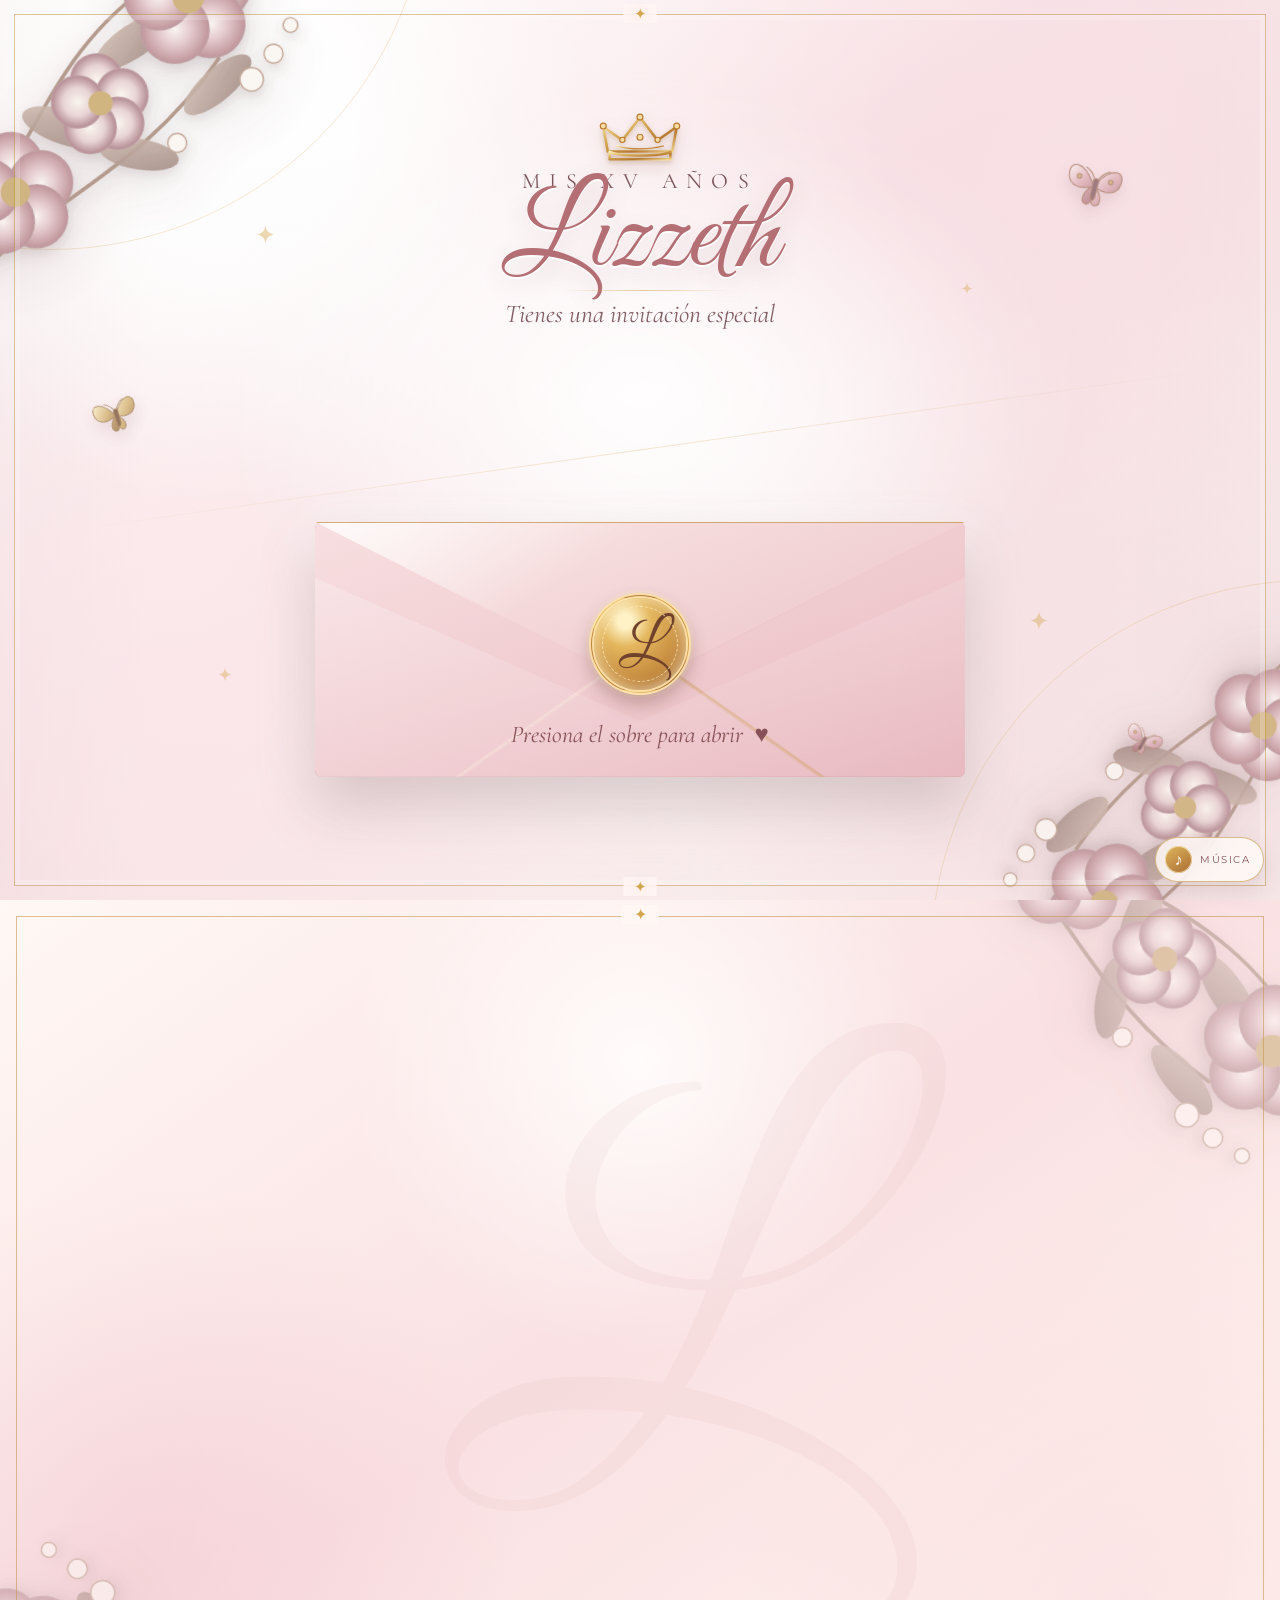
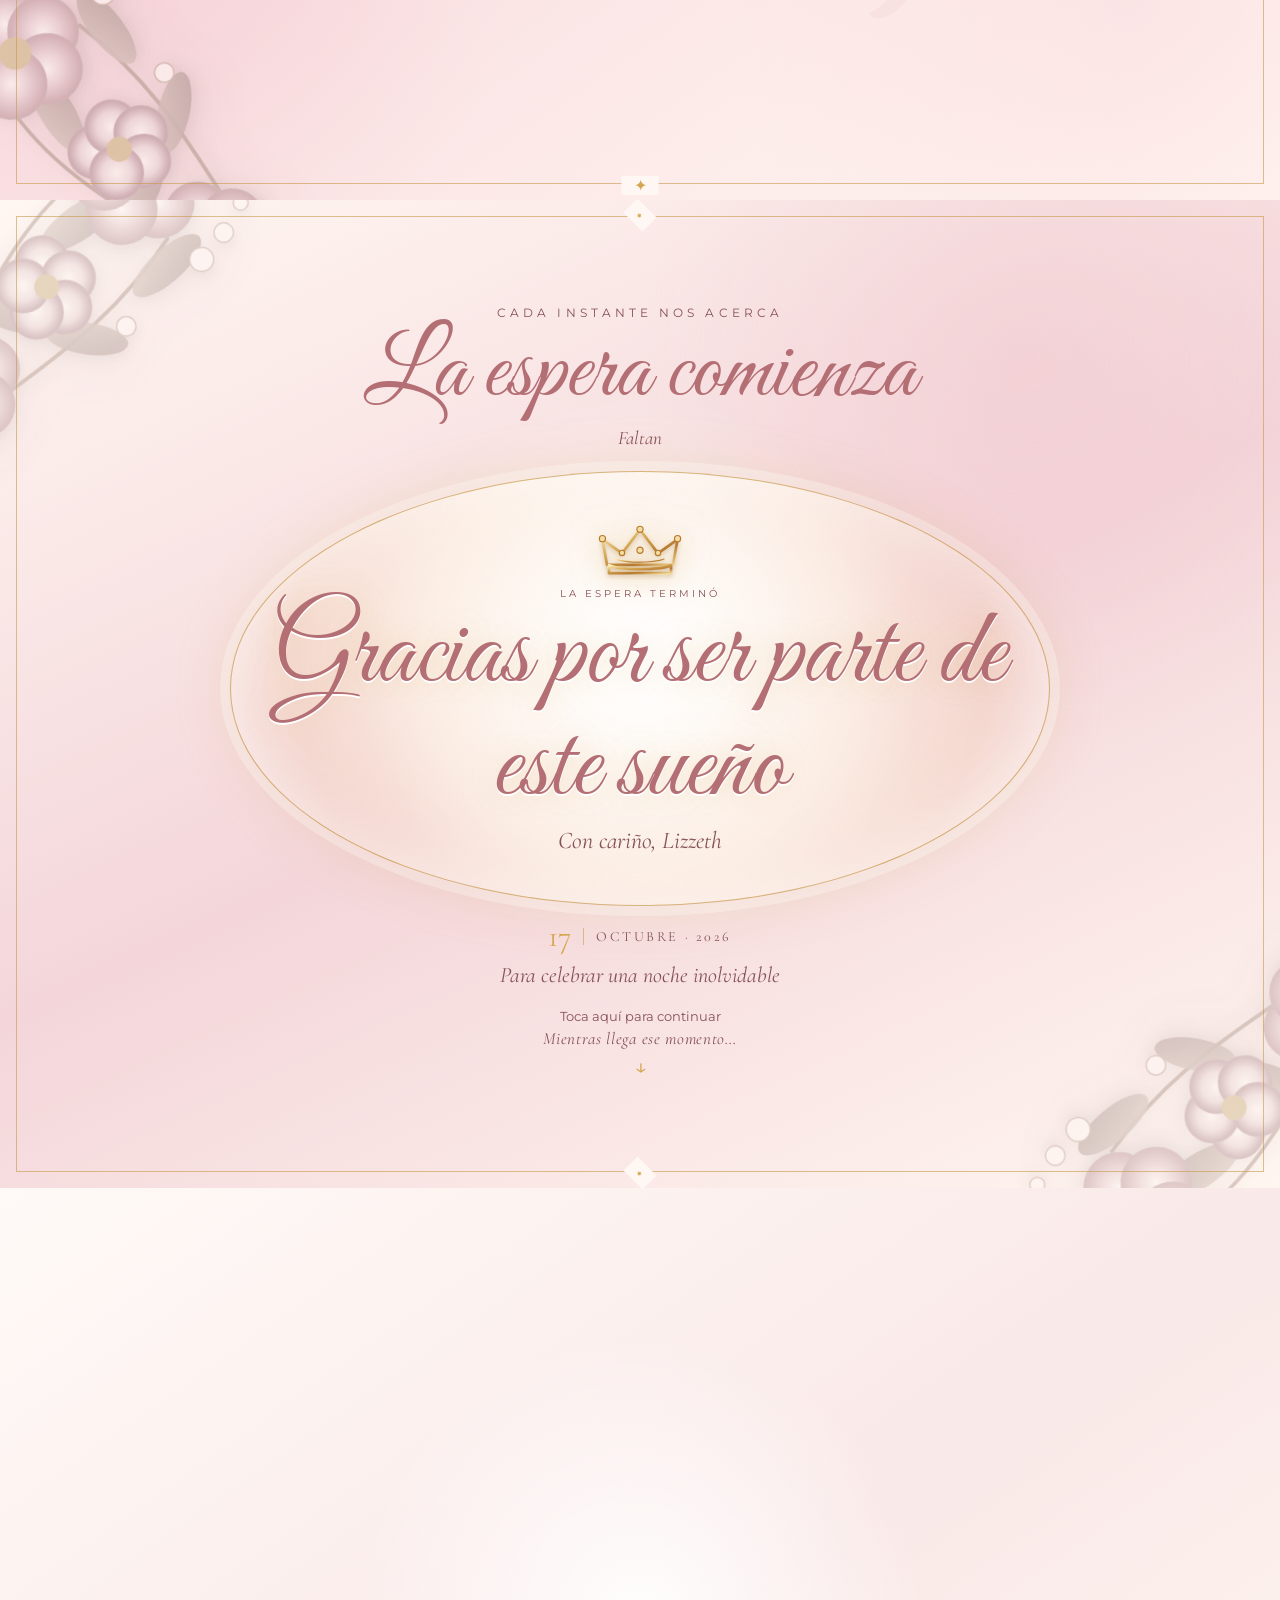
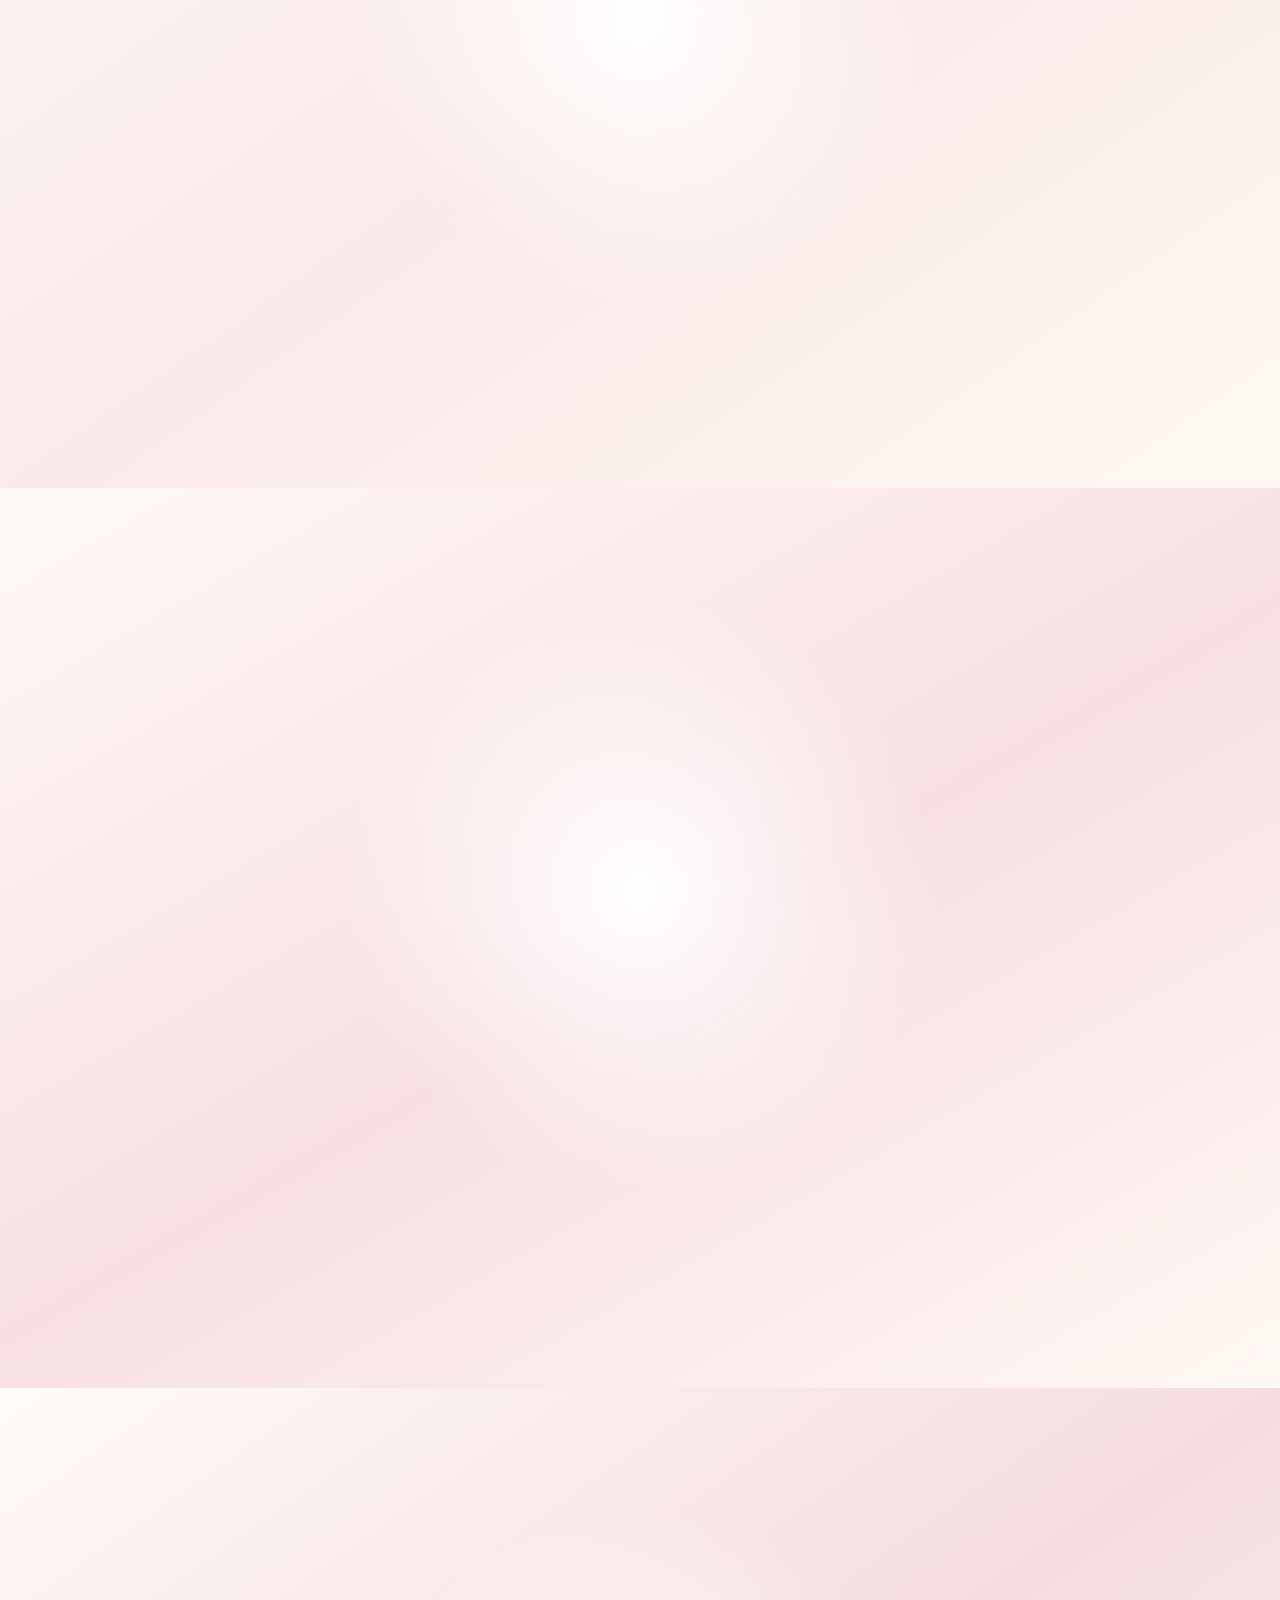
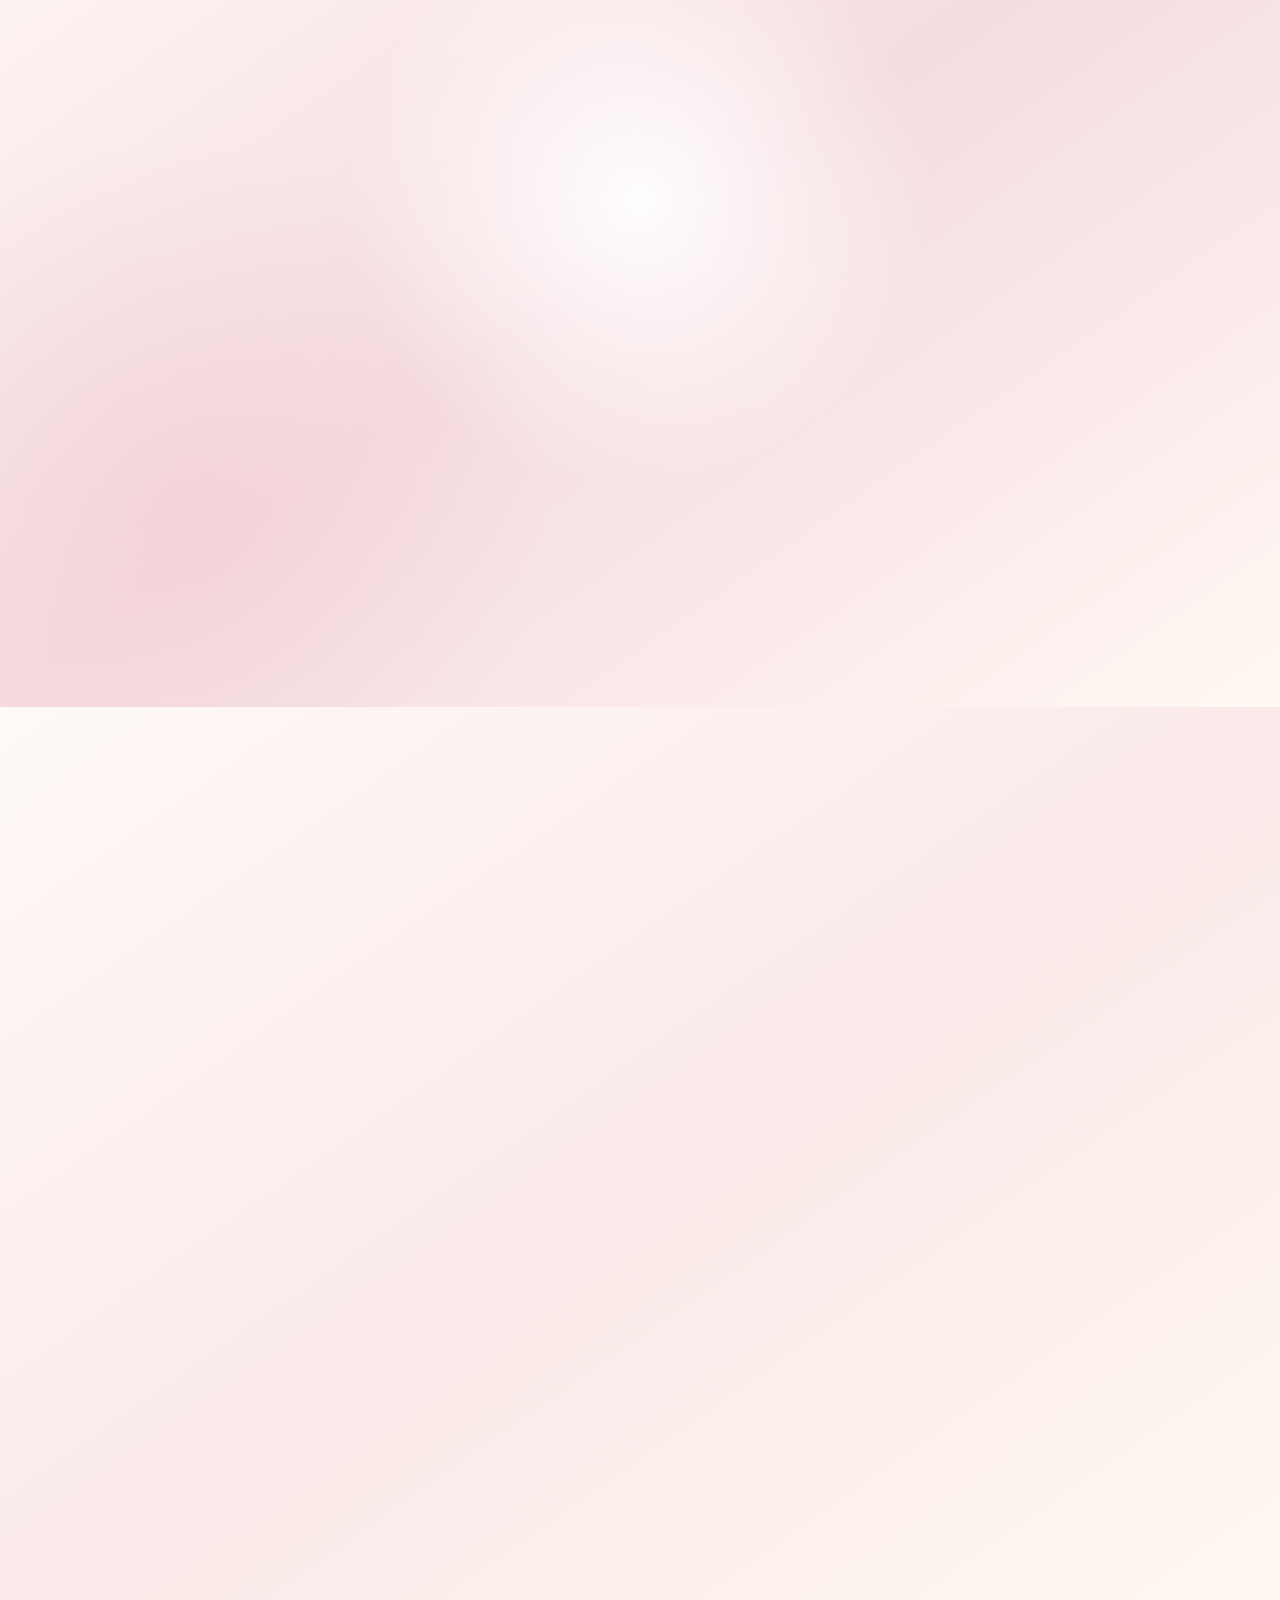
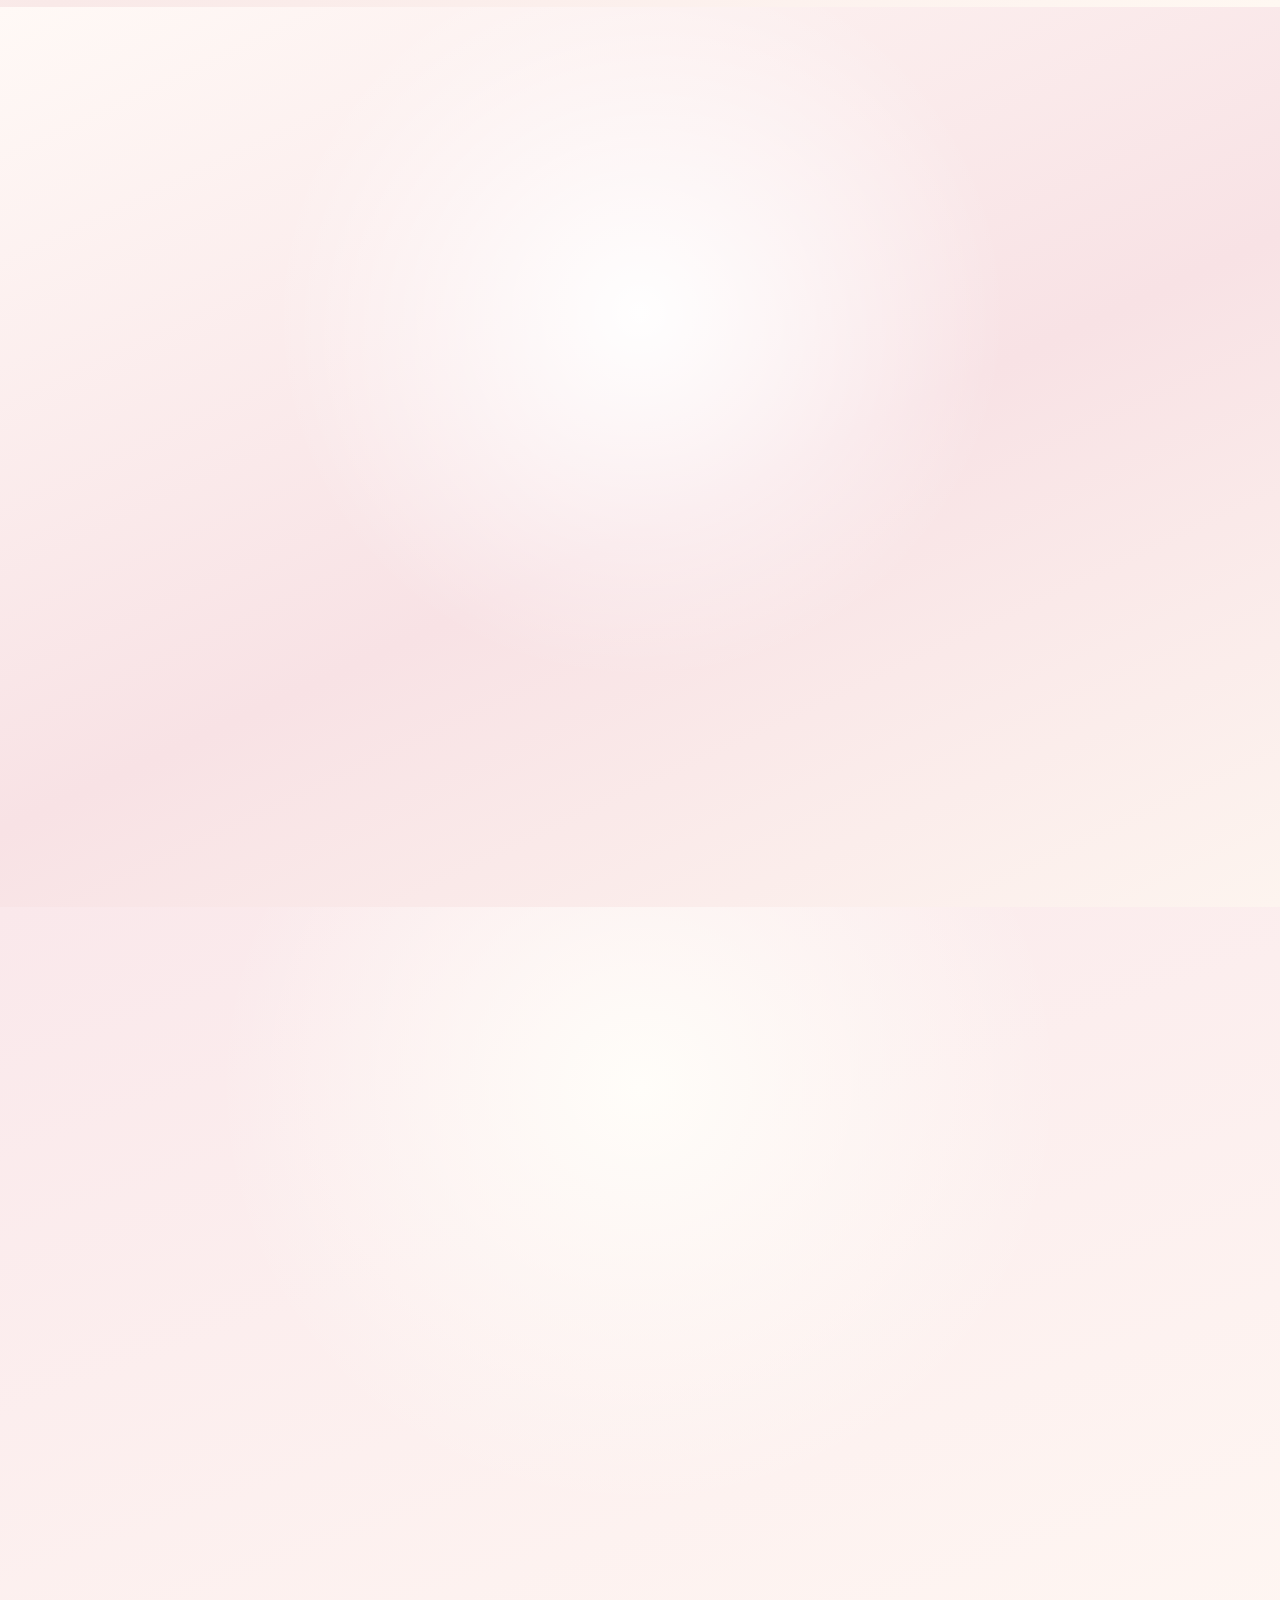
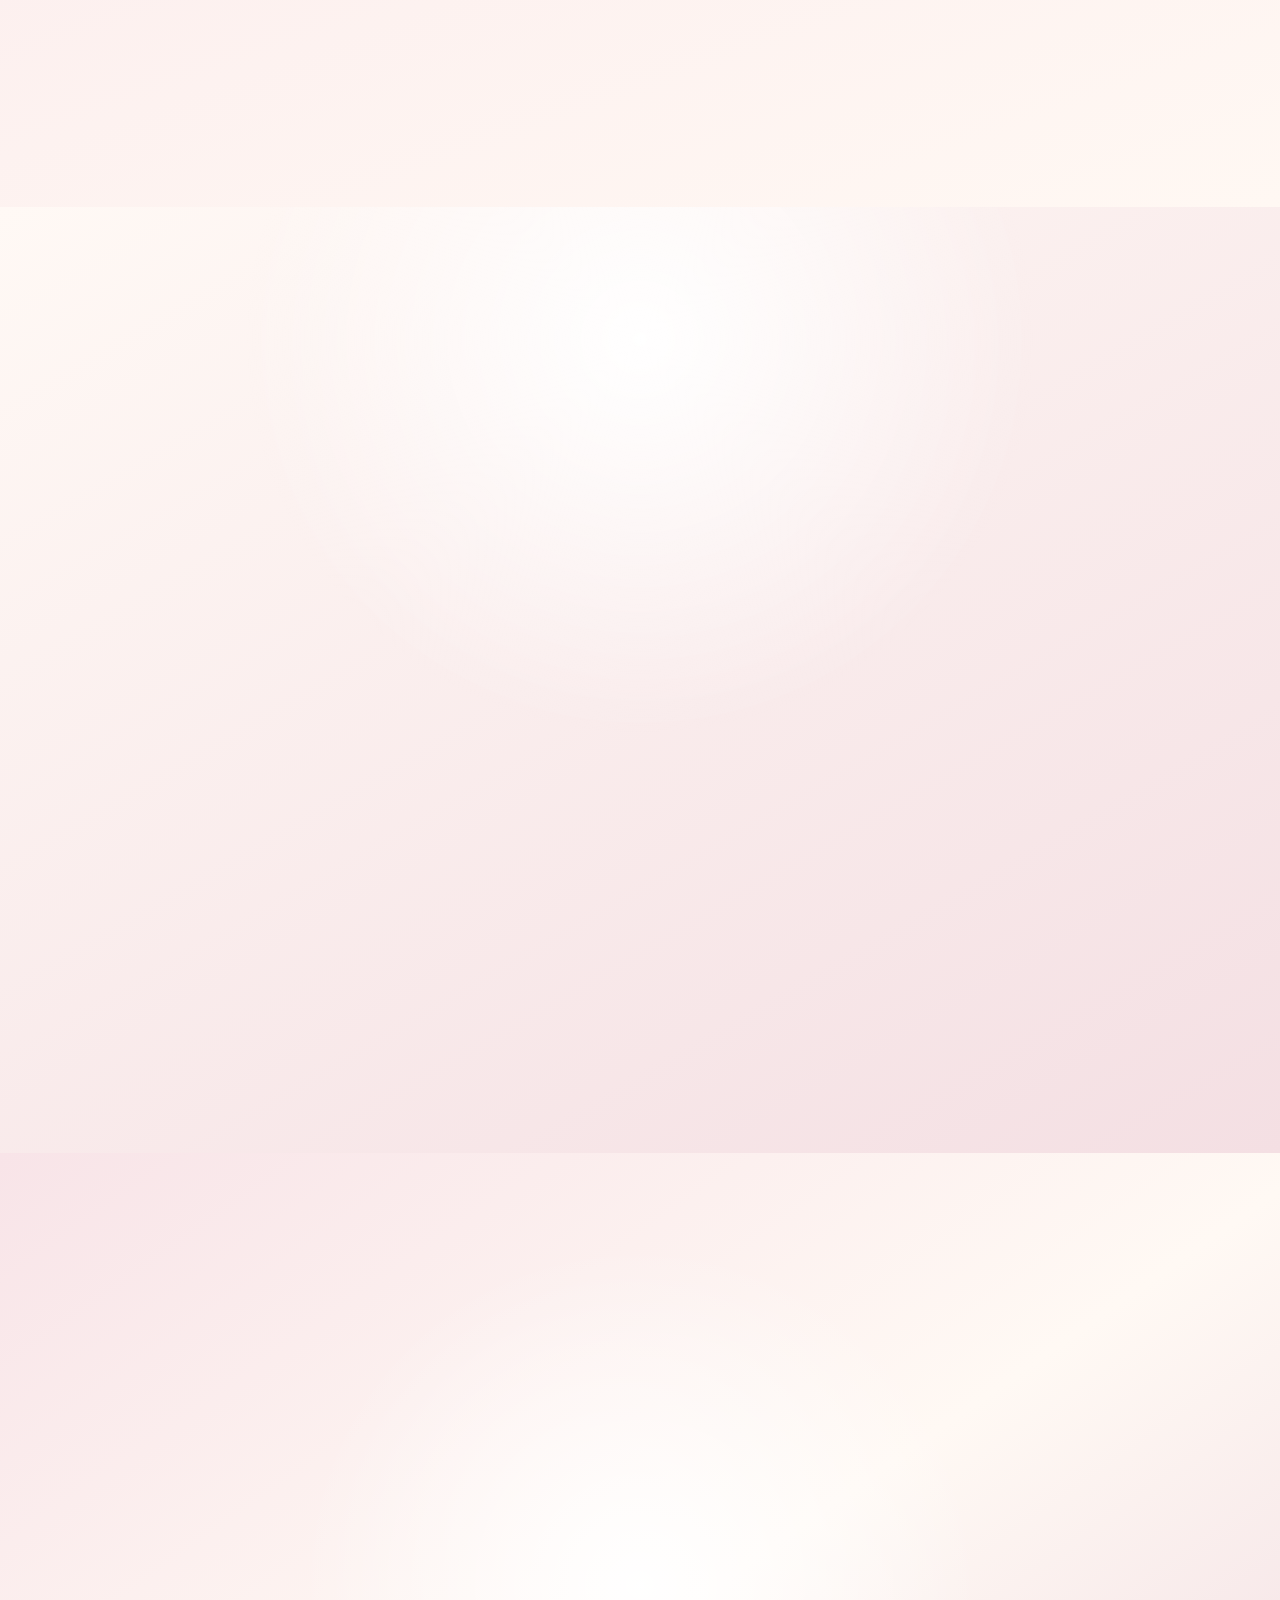
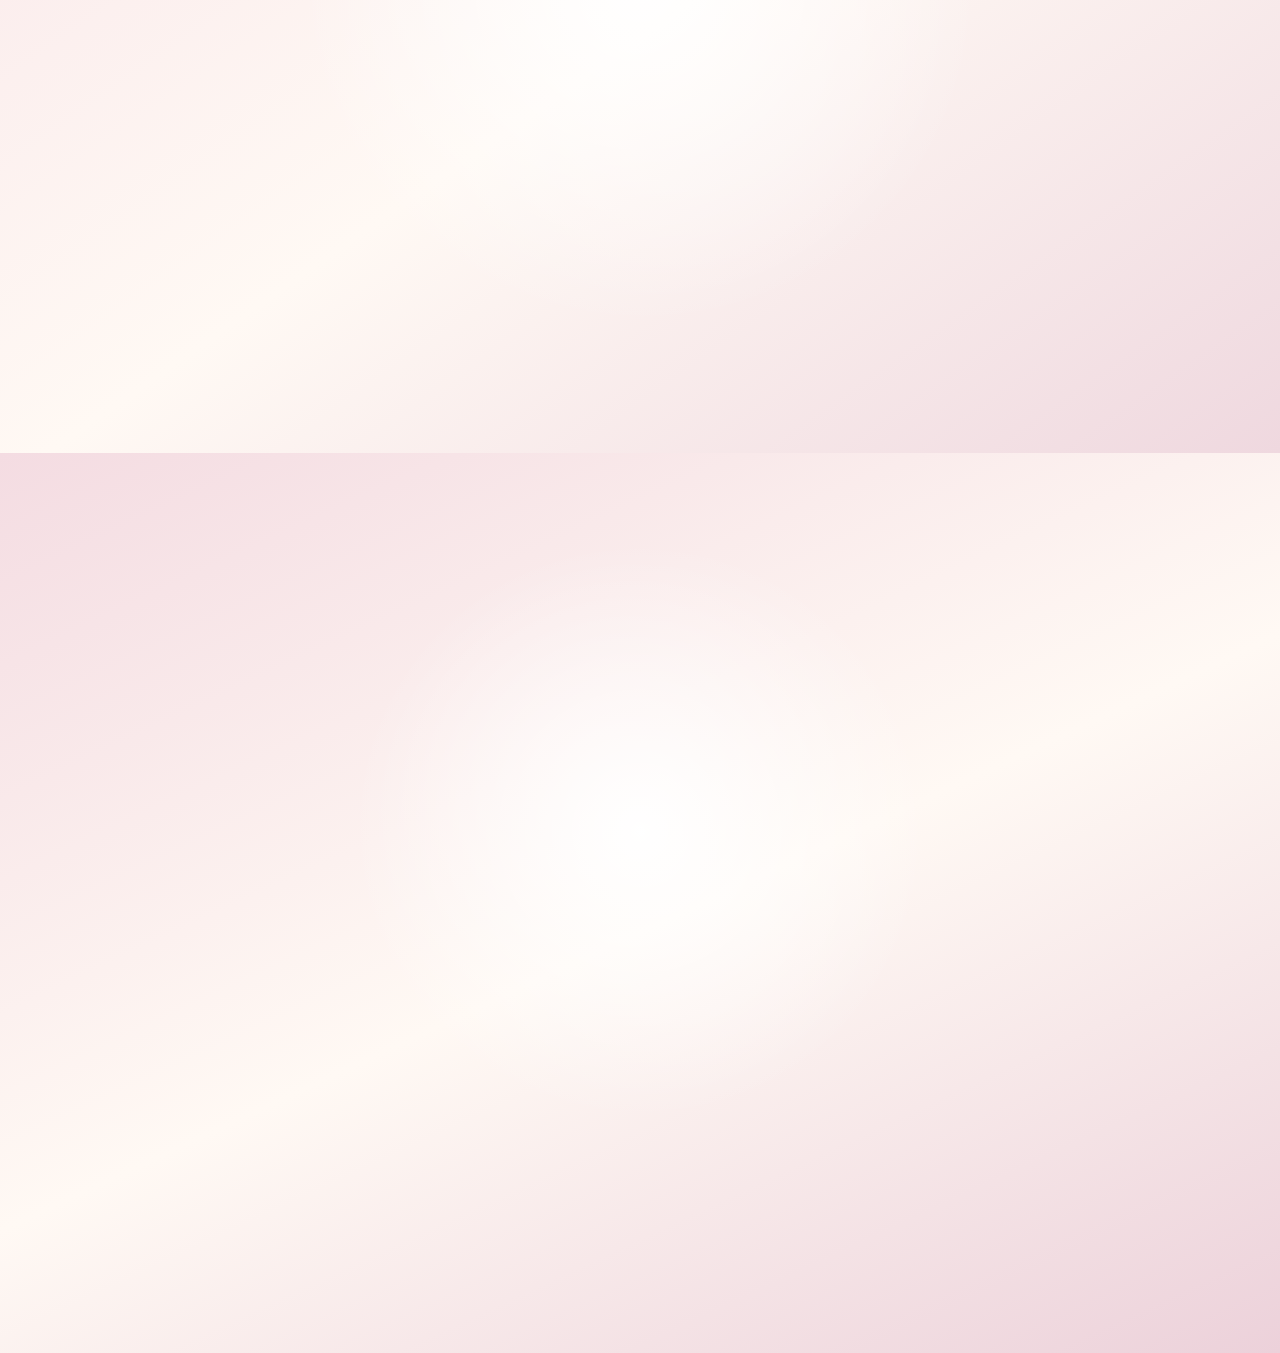
==== index.html @ 3b5acf45 "Add files via upload" ====
<!DOCTYPE html>
<html lang="es">
<head>
    <meta charset="UTF-8">

    <meta
        name="viewport"
        content="width=device-width, initial-scale=1.0"
    >

    <title>Mis XV Años | Lizzeth</title>
    <meta name="description" content="Invitación digital a los XV años de Lizzeth · 17 de octubre de 2026.">
    <meta name="theme-color" content="#f7e5e8">

    <!-- Tipografías -->
    <link rel="preconnect" href="https://fonts.googleapis.com">
    <link rel="preconnect" href="https://fonts.gstatic.com" crossorigin>

    <link
        href="https://fonts.googleapis.com/css2?family=Cormorant+Garamond:ital,wght@0,400;0,500;0,600;1,500&family=Great+Vibes&family=Montserrat:wght@300;400;500&display=swap"
        rel="stylesheet"
    >

    <!-- Estilos del proyecto -->
    <link rel="stylesheet" href="css/variables.css?v=2">
    <link rel="stylesheet" href="css/base.css?v=2">
    <link rel="stylesheet" href="css/portada.css?v=2">
    <link rel="stylesheet" href="css/sobre.css?v=3">
    <link rel="stylesheet" href="css/secciones.css?v=31" media="print" onload="this.media='all'">
    <noscript><link rel="stylesheet" href="css/secciones.css?v=31"></noscript>
    <link rel="stylesheet" href="css/animaciones.css?v=3">
    <link rel="stylesheet" href="css/responsive.css?v=7">

</head>

<body class="preloading">

    <audio id="musicaInvitacion" preload="none" loop data-src="assets/audio/love-story-orchestral.mp3"></audio>

    <button class="control-musica" id="controlMusica" type="button" aria-label="Reproducir música" aria-pressed="false">
        <span class="control-musica-icono" aria-hidden="true">♪</span>
        <span class="control-musica-texto">Música</span>
    </button>

    <div class="preloader" id="preloader" aria-hidden="true">
        <div class="preloader-inner">
            <div class="preloader-ring"></div>
            <div class="preloader-monograma">L</div>
            <div class="preloader-subtitulo">Mis XV años</div>
        </div>
    </div>


    <main>

        <!-- Portada con sobre -->
        <section class="portada" id="portada">

            <div class="portada-luz-central"></div>
            <div class="cinta-dorada"></div>

            <div class="marco"></div>


            <div class="decoracion-premium" aria-hidden="true">
                <div class="halo-sobre"></div>

                <img class="floral-asset floral-asset-superior" src="assets/flores/floral-esquina.svg" alt="">
                <img class="floral-asset floral-asset-inferior" src="assets/flores/floral-esquina.svg" alt="">

                <img class="mariposa-asset mariposa-asset-1" src="assets/mariposas/mariposa-rosa.svg" alt="">
                <img class="mariposa-asset mariposa-asset-2" src="assets/mariposas/mariposa-dorada.svg" alt="">
                <img class="mariposa-asset mariposa-asset-3" src="assets/mariposas/mariposa-rosa.svg" alt="">

                <img class="destello-asset destello-asset-1" src="assets/iconos/destello.svg" alt="">
                <img class="destello-asset destello-asset-2" src="assets/iconos/destello.svg" alt="">
                <img class="destello-asset destello-asset-3" src="assets/iconos/destello.svg" alt="">
                <img class="destello-asset destello-asset-4" src="assets/iconos/destello.svg" alt="">
            </div>

            <div class="circulo circulo-izquierdo"></div>
            <div class="circulo circulo-derecho"></div>

            <div class="particulas" aria-hidden="true">
                <span class="particula"></span>
                <span class="particula"></span>
                <span class="particula"></span>
                <span class="particula"></span>
                <span class="particula"></span>
                <span class="particula"></span>
            </div>

            <div class="contenido">

                <img class="corona corona-svg" src="assets/iconos/corona.svg" alt="Corona decorativa" fetchpriority="high" decoding="async">

                <p class="mis-xv">
                    Mis XV años
                </p>

                <h1 class="nombre">
                    Lizzeth
                </h1>

                <p class="mensaje-superior">
                    Tienes una invitación especial
                </p>

                <div
                    class="escena"
                    id="escena"
                >

                    <div
                        class="sobre"
                        id="sobre"
                        role="button"
                        tabindex="0"
                        aria-label="Abrir la invitación"
                        aria-expanded="false"
                    >

                        <!-- Fondo del sobre -->
                        <div class="fondo-sobre"></div>

                        <!-- Tarjeta interior -->
                        <article
                            class="tarjeta"
                            id="tarjeta"
                            role="button"
                            tabindex="-1"
                            aria-label="Continuar con la invitación"
                        >
                            <span class="tarjeta-ornamento sup-izq"></span>
                            <span class="tarjeta-ornamento inf-der"></span>
                            <img class="tarjeta-corona tarjeta-corona-svg" src="assets/iconos/corona.svg" alt="">

                            <p class="tarjeta-titulo">
                                Te invito a celebrar
                            </p>

                            <div class="numero">
                                15
                            </div>

                            <p class="anios">
                                Mis años
                            </p>

                            <p class="texto-tarjeta">
                                Una noche mágica, llena de amor,
                                alegría y momentos inolvidables.
                                Me encantará que seas parte de
                                este sueño hecho realidad.
                            </p>

                            <p class="firma">
                                Lizzeth
                            </p>
                        </article>

                        <!-- Solapa superior -->
                        <div class="solapa"></div>

                        <!-- Frente del sobre -->
                        <div class="frente"></div>

                        <!-- Sello -->
                        <div class="sello">
                            <span>L</span>
                        </div>

                        <!-- Instrucción -->
                        <p class="instruccion">
                            Presiona el sobre para abrir
                            <span class="corazon">♥</span>
                        </p>

                    </div>

                </div>

            </div>

        </section>

        <!-- Bienvenida / presentación principal -->
        <section
            class="invitacion bienvenida"
            id="invitacion"
            aria-labelledby="titulo-bienvenida"
        >
            <div class="bienvenida-marco" aria-hidden="true"></div>
            <img class="bienvenida-floral bienvenida-floral-uno" src="assets/flores/floral-esquina.svg" alt="" loading="lazy" decoding="async">
            <img class="bienvenida-floral bienvenida-floral-dos" src="assets/flores/floral-esquina.svg" alt="" loading="lazy" decoding="async">

            <div class="bienvenida-contenido">
                <span class="bienvenida-monograma" aria-hidden="true">L</span>
                <p class="bienvenida-etiqueta entrada-pieza pieza-1">Con la bendición de Dios</p>
                <img class="bienvenida-corona entrada-pieza pieza-2" src="assets/iconos/corona.svg" alt="" loading="lazy" decoding="async">
                <p class="bienvenida-kicker entrada-pieza pieza-3">Mis XV años</p>
                <h2 class="entrada-pieza pieza-3" id="titulo-bienvenida">Lizzeth</h2>

                <div class="bienvenida-fecha entrada-pieza pieza-4" aria-label="Sábado 17 de octubre de 2026">
                    <span>Sábado</span>
                    <strong>17</strong>
                    <span>Octubre</span>
                    <small>2026</small>
                </div>

                <blockquote class="entrada-pieza pieza-5">
                    De la mano de Dios y con el amor de mis padres,
                    hoy tengo la dicha de llegar a este momento tan especial de mi vida.
                    Deseo compartir esta alegría con ustedes y hacer de este día
                    un recuerdo inolvidable.
                </blockquote>

                <div class="bienvenida-ornamento entrada-pieza pieza-6" aria-hidden="true"><span>♡</span></div>
                <p class="bienvenida-cierre entrada-pieza pieza-6">Será un honor contar con tu presencia</p>
                <button class="ir-cuenta boton-siguiente entrada-pieza pieza-6" id="irCuenta" type="button" aria-label="Ir a la cuenta regresiva">
                    <small>Toca aquí para continuar</small>
                    <span>La magia está por comenzar</span>
                    <i aria-hidden="true">↓</i>
                </button>
            </div>
        </section>

        <!-- Cuenta regresiva editorial -->
        <section class="cuenta-regresiva" id="cuentaRegresiva" aria-labelledby="titulo-cuenta">
            <div class="cuenta-marco" aria-hidden="true"></div>
            <img class="cuenta-floral cuenta-floral-uno" src="assets/flores/floral-esquina.svg" alt="" loading="lazy" decoding="async">
            <img class="cuenta-floral cuenta-floral-dos" src="assets/flores/floral-esquina.svg" alt="" loading="lazy" decoding="async">

            <div class="cuenta-contenido">
                <p class="cuenta-kicker">Cada instante nos acerca</p>
                <h2 id="titulo-cuenta">La espera comienza</h2>
                <p class="cuenta-intro">Faltan</p>

                <div class="reloj-editorial" role="timer" aria-live="off" aria-label="Tiempo restante para los XV años de Lizzeth">
                    <div class="reloj-anillo" aria-hidden="true"></div>

                    <div class="tiempo tiempo-dias">
                        <strong id="dias">000</strong>
                        <span>Días</span>
                    </div>
                    <i aria-hidden="true">✦</i>
                    <div class="tiempo">
                        <strong id="horas">00</strong>
                        <span>Horas</span>
                    </div>
                    <i aria-hidden="true">✦</i>
                    <div class="tiempo">
                        <strong id="minutos">00</strong>
                        <span>Minutos</span>
                    </div>
                    <i aria-hidden="true">✦</i>
                    <div class="tiempo">
                        <strong id="segundos">00</strong>
                        <span>Segundos</span>
                    </div>
                </div>

                <div class="escena-gran-dia" aria-live="polite">
                    <div class="lluvia-dorada" aria-hidden="true">
                        <span></span><span></span><span></span><span></span><span></span><span></span>
                        <span></span><span></span><span></span><span></span><span></span><span></span>
                    </div>
                    <img src="assets/iconos/corona.svg" alt="">
                    <p class="gran-dia-kicker">La espera terminó</p>
                    <strong id="mensajeGranDia">Hoy es el gran día</strong>
                    <p id="detalleGranDia">Celebremos juntos los XV años de Lizzeth</p>
                </div>

                <div class="cuenta-fecha-final">
                    <span>17</span>
                    <p>Octubre · 2026</p>
                </div>
                <p class="cuenta-cierre" id="mensajeCuenta">Para celebrar una noche inolvidable</p>
                <button class="ir-mensaje boton-siguiente" id="irMensaje" type="button" aria-label="Continuar al mensaje especial">
                    <small>Toca aquí para continuar</small>
                    <span>Mientras llega ese momento…</span>
                    <i aria-hidden="true">↓</i>
                </button>
            </div>
        </section>

        <!-- Mensaje especial -->
        <section class="mensaje-especial" id="mensajeEspecial" aria-labelledby="titulo-mensaje">
            <div class="mensaje-marco" aria-hidden="true"></div>
            <div class="mensaje-bruma" aria-hidden="true"></div>
            <img class="mensaje-floral mensaje-floral-uno" src="assets/flores/floral-esquina.svg" alt="" loading="lazy" decoding="async">
            <img class="mensaje-floral mensaje-floral-dos" src="assets/flores/floral-esquina.svg" alt="" loading="lazy" decoding="async">
            <img class="mensaje-mariposa" src="assets/mariposas/mariposa-dorada.svg" alt="" loading="lazy" decoding="async">

            <div class="mensaje-contenido">
                <p class="mensaje-kicker">Un sueño por compartir</p>
                <div class="mensaje-destello" aria-hidden="true">✦</div>
                <h2 id="titulo-mensaje" class="sr-only">Mensaje especial de Lizzeth</h2>
                <blockquote>
                    <span class="frase-parte parte-1">Hay momentos en la vida</span>
                    <span class="frase-parte parte-2">que soñamos, imaginamos y esperamos.</span>
                    <span class="frase-parte parte-3">Hoy comienza</span>
                    <span class="frase-parte parte-4">uno de los más hermosos.</span>
                </blockquote>
                <div class="mensaje-firma">
                    <span>Con ilusión,</span>
                    <strong>Lizzeth</strong>
                </div>
                <button class="ir-familia boton-siguiente" id="irFamilia" type="button" aria-label="Continuar a la sección de familia">
                    <small>Toca aquí para continuar</small>
                    <span>Acompañada por quienes más amo</span>
                    <i aria-hidden="true">↓</i>
                </button>
            </div>
        </section>

        <!-- Familia -->
        <section class="familia" id="familia" aria-labelledby="titulo-familia">
            <div class="familia-marco" aria-hidden="true"></div>
            <div class="familia-arco" aria-hidden="true"></div>
            <img class="familia-floral familia-floral-uno" src="assets/flores/floral-esquina.svg" alt="" loading="lazy" decoding="async">
            <img class="familia-floral familia-floral-dos" src="assets/flores/floral-esquina.svg" alt="" loading="lazy" decoding="async">

            <div class="familia-contenido">
                <p class="familia-kicker">Con amor y gratitud</p>
                <h2 id="titulo-familia">Mi familia</h2>
                <p class="familia-intro">En este día tan especial, tengo la dicha de estar acompañada por</p>

                <div class="familia-grupos">
                    <article class="familia-grupo familia-papas">
                        <div class="familia-medallon medallon-papas" aria-hidden="true">
                            <span class="rama rama-izquierda"></span>
                            <strong>M<small>·</small>J</strong>
                            <span class="rama rama-derecha"></span>
                        </div>
                        <p>Mis papás</p>
                        <h3>Marco Montiel</h3>
                        <span>&amp;</span>
                        <h3>Jessica Gómez</h3>
                    </article>

                    <div class="familia-separador" aria-hidden="true"><span>✦</span></div>

                    <article class="familia-grupo familia-madrina">
                        <div class="familia-medallon medallon-madrina" aria-hidden="true">
                            <span class="flor-grabada flor-uno"></span>
                            <strong>E</strong>
                            <span class="flor-grabada flor-dos"></span>
                        </div>
                        <p>Mi madrina</p>
                        <h3>Erika Montiel</h3>
                    </article>
                </div>

                <p class="familia-cierre">Gracias por caminar a mi lado y ser parte de este sueño</p>
                <button class="ir-evento boton-siguiente" id="irEvento" type="button" aria-label="Continuar a los detalles del evento">
                    <small>Toca aquí para continuar</small>
                    <span>El lugar donde celebraremos</span>
                    <i aria-hidden="true">↓</i>
                </button>
            </div>
        </section>

        <!-- Detalles del evento -->
        <section class="detalles-evento" id="detallesEvento" aria-labelledby="titulo-evento">
            <div class="evento-marco" aria-hidden="true"></div>
            <img class="evento-floral evento-floral-uno" src="assets/flores/floral-esquina.svg" alt="" loading="lazy" decoding="async">
            <img class="evento-floral evento-floral-dos" src="assets/flores/floral-esquina.svg" alt="" loading="lazy" decoding="async">

            <div class="evento-contenido">
                <p class="evento-kicker">Acompáñame a celebrar</p>
                <h2 id="titulo-evento">La gran noche</h2>

                <article class="evento-tarjeta">
                    <div class="evento-sello" aria-hidden="true">
                        <svg viewBox="0 0 32 44" focusable="false"><path d="M16 1.5C7.9 1.5 1.5 7.8 1.5 15.8c0 10.7 14.5 26.7 14.5 26.7s14.5-16 14.5-26.7C30.5 7.8 24.1 1.5 16 1.5Z"></path><circle cx="16" cy="15.5" r="5.2"></circle></svg>
                    </div>

                    <div class="evento-fecha">
                        <span>Sábado</span>
                        <strong>17</strong>
                        <span>Octubre</span>
                        <small>2026</small>
                    </div>

                    <div class="evento-linea" aria-hidden="true"><span>✦</span></div>

                    <p class="evento-tipo">Recepción</p>
                    <h3>Salón Palacio Lunara</h3>
                    <p class="evento-hora"><strong>7:30</strong> p. m.</p>
                    <address>
                        Calle Corregidora No. 91<br>
                        Coacalco Centro, C. P. 55700<br>
                        San Francisco Coacalco, México
                    </address>

                    <a class="boton-ubicacion" href="https://www.google.com/maps/search/?api=1&amp;query=Sal%C3%B3n%20Palacio%20Lunara%2C%20Calle%20Corregidora%2091%2C%20Coacalco%2C%20M%C3%A9xico" target="_blank" rel="noopener noreferrer">
                        <svg class="ubicacion-pin" viewBox="0 0 32 44" aria-hidden="true" focusable="false"><path d="M16 1.5C7.9 1.5 1.5 7.8 1.5 15.8c0 10.7 14.5 26.7 14.5 26.7s14.5-16 14.5-26.7C30.5 7.8 24.1 1.5 16 1.5Z"></path><circle cx="16" cy="15.5" r="5.2"></circle></svg>
                        <span>Abrir ubicación</span>
                    </a>
                </article>

                <p class="evento-cierre">Te esperamos para compartir una noche llena de magia</p>
                <button class="ir-dress-code boton-siguiente" id="irDressCode" type="button" aria-label="Continuar al código de vestimenta">
                    <small>Toca aquí para continuar</small>
                    <span>El estilo para nuestra noche</span>
                    <i aria-hidden="true">↓</i>
                </button>
            </div>
        </section>

        <!-- Código de vestimenta -->
        <section class="dress-code" id="dressCode" aria-labelledby="titulo-dress-code">
            <div class="dress-marco" aria-hidden="true"></div>
            <div class="dress-luz" aria-hidden="true"></div>

            <div class="atelier-visual muestrario-gala" aria-hidden="true">
                <span class="monograma-gala">L</span>
                <p class="atelier-titulo">Maison Lizzeth</p>
                <div class="muestras-tela">
                    <span class="tela tela-negra"></span>
                    <span class="tela tela-champagne"></span>
                    <span class="tela tela-vino"></span>
                    <span class="tela tela-noche"></span>
                </div>
                <div class="etiqueta-gala"><span>✦</span> Gala · Noche <span>✦</span></div>
                <p class="atelier-nota">Una celebración vestida de elegancia</p>
            </div>

            <div class="dress-contenido">
                <div class="dress-texto">
                    <p class="dress-kicker">Código de vestimenta</p>
                    <h2 id="titulo-dress-code">Formal</h2>
                    <div class="dress-ornamento" aria-hidden="true"><span>✦</span></div>
                    <p class="dress-invitacion">Vístete para una noche elegante, llena de magia y celebración.</p>

                    <div class="paleta-formal" aria-label="Colores sugeridos: negro, champagne, vino y azul noche">
                        <span class="tono-negro" title="Negro"></span>
                        <span class="tono-champagne" title="Champagne"></span>
                        <span class="tono-vino" title="Vino"></span>
                        <span class="tono-azul" title="Azul noche"></span>
                    </div>

                    <div class="color-reservado">
                        <span class="muestra-rosa" aria-hidden="true"></span>
                        <div>
                            <small>Con cariño te pedimos</small>
                            <strong>Reservar el rosa para Lizzeth</strong>
                        </div>
                    </div>

                    <p class="dress-nota">Gracias por ayudarnos a hacer de este momento algo aún más especial.</p>
                </div>
            </div>
            <button class="ir-regalos boton-siguiente" id="irRegalos" type="button" aria-label="Continuar a la mesa de regalos">
                <small>Toca aquí para continuar</small>
                <span>Un detalle con cariño</span><i aria-hidden="true">↓</i>
            </button>
        </section>

        <!-- Mesa de regalos -->
        <section class="mesa-regalos" id="mesaRegalos" aria-labelledby="titulo-regalos">
            <div class="regalos-marco" aria-hidden="true"></div>
            <div class="regalo-destello regalo-destello-uno" aria-hidden="true">✦</div>
            <div class="regalo-destello regalo-destello-dos" aria-hidden="true">✦</div>
            <div class="regalo-caja" aria-hidden="true">
                <span class="regalo-tapa"></span><span class="regalo-liston-v"></span><span class="regalo-liston-h"></span>
                <span class="regalo-mono regalo-mono-izq"></span><span class="regalo-mono regalo-mono-der"></span>
            </div>

            <div class="regalos-contenido">
                <p class="regalos-kicker">Con cariño</p>
                <h2 id="titulo-regalos">Mesa de regalos</h2>
                <div class="regalos-ornamento" aria-hidden="true"><span>✦</span></div>
                <p class="regalos-frase">Tu presencia es nuestro mejor regalo.</p>
                <p class="regalos-texto">Si deseas tener un detalle conmigo, hemos preparado una mesa de regalos en Liverpool.</p>

                <article class="liverpool-tarjeta">
                    <p class="liverpool-marca">Liverpool</p>
                    <small>Número de evento</small>
                    <strong id="numeroMesa">60019073</strong>
                    <div class="regalos-acciones">
                        <button id="copiarMesa" type="button" data-numero="60019073"><span>Copiar número</span></button>
                        <a href="https://mesaderegalos.liverpool.com.mx/eventodebusqueda" target="_blank" rel="noopener noreferrer">Buscar mi mesa</a>
                    </div>
                    <p class="copiar-estado" id="copiarEstado" role="status" aria-live="polite"></p>
                </article>
                <p class="regalos-nota">El mejor detalle será compartir esta noche contigo.</p>
                <button class="ir-accesos boton-siguiente" id="irAccesos" type="button"><small>Toca aquí para continuar</small><span>Confirmar mi invitación</span><i aria-hidden="true">↓</i></button>
            </div>
        </section>

        <!-- Confirmación y accesos familiares -->
        <section class="accesos" id="accesos" aria-labelledby="titulo-accesos">
            <div class="accesos-marco" aria-hidden="true"></div>
            <div class="accesos-contenido">
                <p class="accesos-kicker">Tu lugar en esta historia</p>
                <h2 id="titulo-accesos">Confirma tus accesos</h2>
                <p class="accesos-intro">Ingresa los datos incluidos en tu invitación familiar.</p>

                <form class="acceso-login" id="accesoLogin">
                    <label>Código familiar<input id="codigoFamilia" name="codigo" autocomplete="off" maxlength="40" placeholder="Ej. GOMEZ-4827" required></label>
                    <label>PIN<input id="pinFamilia" name="pin" type="password" inputmode="numeric" maxlength="4" pattern="[0-9]{4}" placeholder="••••" required></label>
                    <button type="submit">Ver mi invitación</button>
                    <p class="acceso-estado" id="accesoEstado" role="status" aria-live="polite"></p>
                </form>

                <div class="panel-familia" id="panelFamilia" hidden>
                    <p class="familia-saludo">Bienvenida, <strong id="nombreFamilia"></strong></p>
                    <p class="familia-limite">Esta invitación incluye <strong id="limiteBoletos"></strong> accesos.</p>
                    <div class="decision-asistencia" id="decisionAsistencia">
                        <p>¿Podrán acompañarnos?</p>
                        <button type="button" data-asistencia="si">Sí, asistiremos</button>
                        <button type="button" data-asistencia="no">No podremos asistir</button>
                    </div>
                    <form id="registroInvitados" hidden>
                        <div class="lista-invitados" id="listaInvitados"></div>
                        <div class="registro-acciones">
                            <button type="button" id="agregarInvitado">Agregar asistente</button>
                            <button type="submit">Guardar confirmación</button>
                        </div>
                    </form>
                    <p class="registro-estado" id="registroEstado" role="status" aria-live="polite"></p>
                    <div class="boletos-panel" id="boletosPanel" hidden>
                        <div class="boletos-encabezado">
                            <p>Tus accesos están listos</p>
                            <button type="button" id="descargarBoletos">Descargar boletos en PDF</button>
                        </div>
                        <div class="boletos-imprimibles" id="boletosImprimibles"></div>
                        <p class="boletos-aviso">Conserva este archivo y presenta el código de cada invitado al ingresar.</p>
                        <button class="ir-hospedaje boton-siguiente" id="irHospedaje" type="button"><small>Toca aquí para continuar</small><span>Ver opciones para descansar</span><i aria-hidden="true">↓</i></button>
                    </div>
                </div>
            </div>
        </section>

        <!-- Recomendaciones de hospedaje -->
        <section class="hospedaje" id="hospedaje" aria-labelledby="titulo-hospedaje">
            <div class="hospedaje-marco" aria-hidden="true"></div>
            <div class="hospedaje-contenido">
                <p class="hospedaje-kicker">Después de celebrar</p>
                <h2 id="titulo-hospedaje">Un lugar para descansar</h2>
                <p class="hospedaje-intro">Por su cercanía al salón, compartimos algunas opciones sencillas para pasar la noche.</p>

                <div class="hoteles-lista">
                    <article class="hotel-card hotel-destacado">
                        <span class="hotel-numero">01</span><p class="hotel-etiqueta">Reserva anticipada</p>
                        <h3>Hotel &amp; Villas Urbane</h3>
                        <p>Puedes reservar con anticipación directamente por teléfono.</p>
                        <div class="hotel-acciones"><a href="tel:+525514556090">Llamar · 55 1455 6090</a><a href="https://www.google.com/maps/search/?api=1&amp;query=Hotel%20y%20Villas%20Urbane%20Coacalco">Ver ubicación</a></div>
                    </article>
                    <article class="hotel-card">
                        <span class="hotel-numero">02</span><p class="hotel-etiqueta">Reserva el mismo día</p>
                        <h3>Hotel Miraflores</h3>
                        <p>La reservación se realiza el mismo día. Solo dispone de habitaciones para dos personas.</p>
                        <div class="hotel-acciones"><a href="https://www.google.com/maps/search/?api=1&amp;query=Hotel%20Miraflores%20Coacalco%20Estado%20de%20Mexico">Ver ubicación</a></div>
                    </article>
                    <article class="hotel-card">
                        <span class="hotel-numero">03</span><p class="hotel-etiqueta">Reserva por aplicación</p>
                        <h3>Hotel Coacalco</h3>
                        <p>Puedes consultar disponibilidad en Booking.com o Expedia, o comunicarte por teléfono.</p>
                        <div class="hotel-acciones"><a href="tel:+525558652346">Llamar · 55 5865 2346</a><a href="https://www.google.com/maps/search/?api=1&amp;query=Hotel%20Coacalco%20Estado%20de%20Mexico">Ver ubicación</a></div>
                    </article>
                    <article class="hotel-card">
                        <span class="hotel-numero">04</span><p class="hotel-etiqueta">Reserva por Booking.com</p>
                        <h3>Hotel Paraíso</h3>
                        <p>Puedes consultar disponibilidad en Booking.com o reservar directamente por teléfono.</p>
                        <div class="hotel-acciones"><a href="tel:+525558903288">Llamar · 55 5890 3288</a><a href="https://www.google.com/maps/search/?api=1&amp;query=Hotel%20Paraiso%20Coacalco%20Estado%20de%20Mexico">Ver ubicación</a></div>
                    </article>
                </div>

                <aside class="hospedaje-aviso"><span aria-hidden="true">✦</span><p><strong>Una recomendación de cortesía</strong>Estas opciones se sugieren principalmente por cercanía y para pasar la noche. Si necesitas mayor comodidad, servicios específicos o una estancia especial, te recomendamos buscar una alternativa que se ajuste a tus necesidades. Confirma directamente disponibilidad, tarifas y condiciones antes de reservar.</p></aside>
                <button class="ir-recuerdos boton-siguiente" id="irRecuerdos" type="button"><small>Toca aquí para continuar</small><span>Una noche para recordar</span><i aria-hidden="true">↓</i></button>
            </div>
        </section>

        <!-- Álbum colaborativo -->
        <section class="recuerdos" id="recuerdos" aria-labelledby="titulo-recuerdos">
            <div class="recuerdos-marco" aria-hidden="true"></div>
            <div class="polaroids" aria-hidden="true">
                <span class="polaroid polaroid-uno"><i>✦</i></span>
                <span class="polaroid polaroid-dos"><i>L</i></span>
                <span class="polaroid polaroid-tres"><i>♡</i></span>
            </div>
            <div class="recuerdos-contenido">
                <p class="recuerdos-kicker">Nuestra historia compartida</p>
                <h2 id="titulo-recuerdos">Nuestros recuerdos</h2>
                <div class="recuerdos-linea" aria-hidden="true"><span>✦</span></div>
                <p class="recuerdos-frase">Esta noche también se contará a través de tus ojos.</p>
                <p class="recuerdos-texto">Las fotografías tomadas durante mis XV estarán disponibles aquí. Comparte también esos momentos especiales que vivas conmigo y ayúdanos a conservar cada sonrisa, abrazo y recuerdo de esta celebración.</p>
                <div class="recuerdos-acciones">
                    <a href="https://photos.app.goo.gl/R6RZwhjceY8muPuD9" target="_blank" rel="noopener noreferrer"><span aria-hidden="true">◇</span> Ver nuestros recuerdos</a>
                    <a href="https://photos.app.goo.gl/R6RZwhjceY8muPuD9" target="_blank" rel="noopener noreferrer"><span aria-hidden="true">＋</span> Compartir mis fotos</a>
                </div>
                <p class="recuerdos-nota">El álbum cobrará vida durante y después de la celebración.</p>
                <button class="ir-cierre boton-siguiente" id="irCierre" type="button"><small>Toca aquí para continuar</small><span>Hasta que llegue el gran día</span><i aria-hidden="true">↓</i></button>
            </div>
        </section>

        <!-- Cierre -->
        <section class="cierre" id="cierre" aria-labelledby="titulo-cierre">
            <div class="cierre-marco" aria-hidden="true"></div>
            <div class="cierre-destellos" aria-hidden="true"><i>✦</i><i>✧</i><i>✦</i><i>✧</i></div>
            <div class="cierre-contenido">
                <div class="cierre-corona" aria-hidden="true">♔</div>
                <p class="cierre-kicker">Con todo mi cariño</p>
                <h2 id="titulo-cierre">Gracias</h2>
                <p class="cierre-mensaje">Gracias por ser parte de este momento tan especial. Tu presencia hará que esta noche sea aún más inolvidable.</p>
                <p class="cierre-firma">Lizzeth</p>
                <div class="cierre-fecha"><span>17</span><i></i><span>10</span><i></i><span>2026</span></div>
                <p class="cierre-espera">Te espero para celebrar juntos</p>
                <div class="cierre-acciones">
                    <button type="button" id="volverInicio">Volver al inicio</button>
                    <button type="button" id="volverBoletos">Ver mis boletos</button>
                </div>
            </div>
        </section>

    </main>


    <!-- JavaScript del proyecto -->
    <script src="js/preloader.js?v=2" defer></script>
    <script src="js/sobre.js?v=2" defer></script>
    <script src="js/main.js?v=14" defer></script>

</body>
</html>
---- css/variables.css ----
/* Variables globales de diseño */
:root {
            --rosa-fondo: #fde7e8;
            --rosa-claro: #f9dfe1;
            --rosa-medio: #edc3c7;
            --rosa-oscuro: #b46f75;
            --vino: #865257;
            --dorado: #d3a64f;
            --dorado-claro: #f1d99d;
            --crema: #fffaf2;
            --blanco: #ffffff;
        }
---- css/base.css ----
/* Reset y estilos globales */
* {
            box-sizing: border-box;
            margin: 0;
            padding: 0;
        }

html {
            scroll-behavior: smooth;
        }

body {
            min-height: 100vh;
            overflow-x: hidden;
            color: var(--vino);
            font-family: "Montserrat", sans-serif;

            background:
                radial-gradient(
                    circle at 10% 12%,
                    rgba(255, 255, 255, 0.96),
                    transparent 28%
                ),
                radial-gradient(
                    circle at 87% 22%,
                    rgba(255, 207, 215, 0.65),
                    transparent 32%
                ),
                radial-gradient(
                    circle at 45% 95%,
                    rgba(255, 255, 255, 0.72),
                    transparent 38%
                ),
                linear-gradient(
                    145deg,
                    #fffaf9 0%,
                    #fbdfe1 52%,
                    #fff6f3 100%
                );
        }

button {
            font: inherit;
        }

.sr-only {
            position: absolute;
            width: 1px;
            height: 1px;
            padding: 0;
            margin: -1px;
            overflow: hidden;
            clip: rect(0, 0, 0, 0);
            white-space: nowrap;
            border: 0;
        }

.texto-tarjeta {
            max-width: 470px;
            margin: 18px auto 0;
            font-family: "Cormorant Garamond", serif;
            font-size: 17px;
            line-height: 1.25;
        }

.destello-1 { top: 14%; left: 23%; font-size: 17px; }

.destello-2 { top: 28%; right: 23%; font-size: 12px; animation-delay: .9s; }

.destello-3 { bottom: 28%; left: 15%; font-size: 20px; animation-delay: 1.7s; }

.destello-4 { bottom: 13%; right: 32%; font-size: 11px; animation-delay: 2.2s; }

.cinta-dorada {
            position: absolute;
            left: 50%;
            top: 50%;
            width: min(1180px, 96vw);
            height: 1px;
            transform: translate(-50%, -50%) rotate(-8deg);
            background: linear-gradient(90deg, transparent, rgba(211,166,79,.28), transparent);
            z-index: 0;
            pointer-events: none;
        }
---- css/portada.css ----
/* Portada, preloader y decoración premium */
.portada {
            position: relative;
            min-height: 100svh;
            display: flex;
            justify-content: center;
            align-items: center;
            padding: 35px 20px;
            overflow: hidden;
        }

.marco {
            position: absolute;
            inset: 14px;
            border: 1px solid rgba(211, 166, 79, 0.48);
            pointer-events: none;
        }

.marco::before,
        .marco::after {
            content: "✦";
            position: absolute;
            left: 50%;
            padding: 0 10px;
            color: var(--dorado);
            background: rgba(255, 245, 245, 0.9);
            transform: translateX(-50%);
        }

.marco::before {
            top: -11px;
        }

.marco::after {
            bottom: -11px;
        }

.circulo {
            position: absolute;
            width: 760px;
            height: 760px;
            border: 1px solid rgba(211, 166, 79, 0.25);
            border-radius: 50%;
            pointer-events: none;
        }

.circulo-izquierdo {
            top: -510px;
            left: -330px;
        }

.circulo-derecho {
            right: -410px;
            bottom: -440px;
        }

.particulas {
            position: absolute;
            inset: 0;
            overflow: hidden;
            pointer-events: none;
        }

.particula {
            position: absolute;
            bottom: -20px;
            width: 4px;
            height: 4px;
            border-radius: 50%;
            opacity: 0;
            background: var(--dorado);
            box-shadow: 0 0 10px rgba(211, 166, 79, 0.9);
            animation: flotar 8s linear infinite;
        }

.particula:nth-child(1) {
            left: 7%;
            animation-delay: 0s;
        }

.particula:nth-child(2) {
            left: 22%;
            animation-delay: 1.5s;
        }

.particula:nth-child(3) {
            left: 39%;
            animation-delay: 3s;
        }

.particula:nth-child(4) {
            left: 59%;
            animation-delay: 0.7s;
        }

.particula:nth-child(5) {
            left: 78%;
            animation-delay: 2.4s;
        }

.particula:nth-child(6) {
            left: 92%;
            animation-delay: 4.2s;
        }

.contenido {
            position: relative;
            z-index: 5;
            width: min(100%, 960px);
            text-align: center;
        }

.corona {
            margin-bottom: 3px;
            color: var(--dorado);
            font-size: clamp(38px, 6vw, 62px);
            line-height: 1;
        }

.mis-xv {
            font-family: "Cormorant Garamond", serif;
            font-size: clamp(17px, 2.5vw, 26px);
            letter-spacing: 0.34em;
            text-transform: uppercase;
        }

.nombre {
            margin-top: -7px;
            color: var(--rosa-oscuro);
            font-family: "Great Vibes", cursive;
            font-size: clamp(78px, 12vw, 142px);
            font-weight: 400;
            line-height: 0.95;

            text-shadow:
                0 3px 0 rgba(255, 255, 255, 0.8),
                0 13px 28px rgba(121, 71, 75, 0.13);
        }

.mensaje-superior {
            margin-top: 10px;
            margin-bottom: 25px;
            font-family: "Cormorant Garamond", serif;
            font-size: clamp(20px, 3vw, 29px);
            font-style: italic;
        }

.portada {
            isolation: isolate;
            background:
                radial-gradient(circle at 18% 16%, rgba(255,255,255,.96) 0 9%, transparent 28%),
                radial-gradient(circle at 82% 18%, rgba(238,177,190,.34) 0 12%, transparent 34%),
                radial-gradient(circle at 12% 78%, rgba(255,228,232,.72) 0 10%, transparent 30%),
                radial-gradient(circle at 86% 82%, rgba(225,164,180,.24) 0 12%, transparent 32%),
                linear-gradient(145deg, #fffaf9 0%, #f8dfe3 45%, #fff7f3 100%);
        }

.portada::before {
            content: "";
            position: absolute;
            inset: 0;
            z-index: -3;
            pointer-events: none;
            opacity: .55;
            background-image:
                repeating-radial-gradient(circle at 30% 30%, rgba(255,255,255,.28) 0 1px, transparent 1px 4px),
                linear-gradient(118deg, transparent 0 38%, rgba(255,255,255,.22) 42%, transparent 47% 100%);
            mix-blend-mode: soft-light;
        }

.portada::after {
            content: "";
            position: absolute;
            inset: 0;
            z-index: -2;
            pointer-events: none;
            background:
                radial-gradient(ellipse at 50% 52%, rgba(255,255,255,.55), transparent 46%),
                linear-gradient(to bottom, rgba(255,255,255,.12), rgba(151,84,101,.04));
        }

.decoracion-premium {
            position: absolute;
            inset: 0;
            z-index: 1;
            overflow: hidden;
            pointer-events: none;
        }

.floral {
            position: absolute;
            width: clamp(230px, 28vw, 430px);
            height: auto;
            opacity: .92;
            filter: drop-shadow(0 16px 24px rgba(115,67,78,.16));
        }

.floral-superior {
            top: -46px;
            left: -28px;
            transform: rotate(-8deg);
        }

.floral-inferior {
            right: -42px;
            bottom: -70px;
            transform: rotate(172deg) scale(.95);
        }

.floral .petalo { fill: #f2c7cf; }

.floral .petalo-claro { fill: #f9e7e9; }

.floral .centro { fill: #d3a64f; }

.floral .hoja { fill: #c8b7a1; opacity: .65; }

.floral .tallo { stroke: #c4a56a; stroke-width: 2; fill: none; opacity: .72; }

.mariposa {
            position: absolute;
            width: clamp(28px, 3vw, 46px);
            color: rgba(190,120,137,.75);
            filter: drop-shadow(0 8px 8px rgba(120,70,82,.18));
            animation: vueloMariposa 7s ease-in-out infinite;
        }

.mariposa svg { width: 100%; height: auto; display: block; }

.mariposa-1 { top: 18%; right: 10%; animation-delay: 0s; }

.mariposa-2 { top: 34%; left: 8%; transform: scale(.8) rotate(-14deg); animation-delay: 1.8s; }

.mariposa-3 { bottom: 18%; right: 18%; transform: scale(.65) rotate(14deg); animation-delay: 3.2s; }

.destello-premium {
            position: absolute;
            color: rgba(211,166,79,.75);
            text-shadow: 0 0 16px rgba(211,166,79,.58);
            animation: titilar 2.8s ease-in-out infinite;
        }

.halo-sobre {
            position: absolute;
            left: 50%;
            bottom: 62px;
            width: min(780px, 92vw);
            height: 330px;
            transform: translateX(-50%);
            border-radius: 50%;
            background: radial-gradient(ellipse, rgba(255,255,255,.62), transparent 68%);
            filter: blur(18px);
            opacity: .75;
        }

.contenido {
            z-index: 4;
        }

body.preloading { overflow: hidden; }

.preloader {
            position: fixed;
            inset: 0;
            z-index: 9999;
            display: grid;
            place-items: center;
            background:
                radial-gradient(circle at 50% 42%, rgba(255,255,255,.98), rgba(253,235,238,.96) 48%, #f7d8de 100%);
            transition: opacity .85s ease, visibility .85s ease;
        }

.preloader.oculto {
            opacity: 0;
            visibility: hidden;
            pointer-events: none;
        }

.preloader-inner {
            position: relative;
            width: 190px;
            height: 190px;
            display: grid;
            place-items: center;
        }

.preloader-ring,
        .preloader-ring::before,
        .preloader-ring::after {
            position: absolute;
            inset: 0;
            border-radius: 50%;
            content: "";
        }

.preloader-ring {
            border: 1px solid rgba(211,166,79,.45);
            animation: girarLento 8s linear infinite;
        }

.preloader-ring::before {
            inset: 12px;
            border: 1px dashed rgba(180,111,117,.25);
            animation: girarLento 11s linear infinite reverse;
        }

.preloader-ring::after {
            inset: 27px;
            border: 1px solid rgba(211,166,79,.22);
        }

.preloader-monograma {
            position: relative;
            z-index: 2;
            font-family: "Great Vibes", cursive;
            font-size: 86px;
            color: var(--rosa-oscuro);
            text-shadow: 0 8px 28px rgba(134,82,87,.18);
            animation: respirarMonograma 2.2s ease-in-out infinite;
        }

.preloader-subtitulo {
            position: absolute;
            top: calc(50% + 58px);
            left: 50%;
            width: 260px;
            transform: translateX(-50%);
            font-family: "Cormorant Garamond", serif;
            font-size: 13px;
            letter-spacing: .34em;
            text-transform: uppercase;
            color: rgba(134,82,87,.72);
        }

.portada::before {
            background-image:
                repeating-radial-gradient(circle at 30% 30%, rgba(255,255,255,.25) 0 1px, transparent 1px 4px),
                repeating-linear-gradient(12deg, rgba(125,75,87,.018) 0 1px, transparent 1px 5px),
                linear-gradient(118deg, transparent 0 38%, rgba(255,255,255,.23) 42%, transparent 47% 100%);
        }

.portada-luz-central {
            position: absolute;
            left: 50%;
            top: 43%;
            width: min(900px, 90vw);
            height: min(650px, 70vh);
            transform: translate(-50%, -50%);
            border-radius: 50%;
            background: radial-gradient(ellipse, rgba(255,255,255,.72), rgba(255,255,255,.18) 48%, transparent 72%);
            filter: blur(7px);
            pointer-events: none;
            z-index: 0;
        }

.nombre {
            position: relative;
            display: inline-block;
        }

.nombre::after {
            content: "";
            position: absolute;
            left: 12%;
            right: 8%;
            bottom: 3px;
            height: 1px;
            background: linear-gradient(90deg, transparent, rgba(211,166,79,.75), transparent);
            transform: scaleX(.75);
            opacity: .75;
        }

.mis-xv {
            color: rgba(113,71,77,.92);
            text-shadow: 0 1px 0 rgba(255,255,255,.85);
        }

.mensaje-superior {
            color: rgba(113,71,77,.88);
            text-shadow: 0 1px 0 rgba(255,255,255,.8);
        }

/* Recursos gráficos premium */
.portada::before {
    content: "";
    position: absolute;
    inset: 0;
    z-index: 0;
    background-image:
        linear-gradient(rgba(255,248,247,.70), rgba(255,239,242,.60)),
        url("../assets/fondos/textura-papel.svg");
    background-size: auto, 520px 520px;
    mix-blend-mode: soft-light;
    opacity: .62;
    pointer-events: none;
}

.floral-asset {
    position: absolute;
    width: clamp(270px, 38vw, 570px);
    height: auto;
    pointer-events: none;
    user-select: none;
    filter: saturate(.9) drop-shadow(0 18px 22px rgba(111,72,77,.13));
}
.floral-asset-superior { top: -78px; left: -85px; transform: rotate(-5deg); }
.floral-asset-inferior { right: -100px; bottom: -105px; transform: rotate(174deg); opacity: .9; }

.mariposa-asset {
    position: absolute;
    width: clamp(34px, 5vw, 70px);
    height: auto;
    pointer-events: none;
    filter: drop-shadow(0 8px 8px rgba(108,66,72,.2));
    animation: vueloMariposa 6.5s ease-in-out infinite;
}
.mariposa-asset-1 { top: 17%; right: 14%; transform: rotate(12deg); }
.mariposa-asset-2 { top: 40%; left: 8%; width: clamp(27px, 4vw, 54px); animation-delay: -2s; transform: rotate(-18deg); }
.mariposa-asset-3 { right: 8%; bottom: 17%; width: clamp(24px, 3.4vw, 48px); animation-delay: -4.1s; transform: rotate(28deg); }

.destello-asset {
    position: absolute;
    width: 19px;
    height: 19px;
    opacity: .45;
    animation: titilar 3.8s ease-in-out infinite;
}
.destello-asset-1 { top: 25%; left: 20%; }
.destello-asset-2 { top: 31%; right: 24%; width: 12px; animation-delay: -1.1s; }
.destello-asset-3 { bottom: 24%; left: 17%; width: 14px; animation-delay: -2.2s; }
.destello-asset-4 { right: 18%; bottom: 30%; width: 22px; animation-delay: -.6s; }

.corona-svg {
    display: block;
    width: clamp(72px, 9vw, 120px);
    height: auto;
    margin: 0 auto 2px;
    object-fit: contain;
}

/* Composicion editorial definitiva de la portada */
.portada {
    min-height: 100svh;
    padding: clamp(24px, 3.4vh, 38px) 20px 18px;
}

.portada::after {
    background:
        radial-gradient(ellipse at 50% 46%, rgba(255,255,255,.72), transparent 43%),
        linear-gradient(90deg, rgba(122,70,82,.035), transparent 12% 88%, rgba(122,70,82,.035)),
        linear-gradient(to bottom, rgba(255,255,255,.12), rgba(151,84,101,.055));
}

.marco {
    inset: 14px;
    border-color: rgba(190,143,63,.50);
    box-shadow: inset 0 0 0 5px rgba(255,255,255,.20);
    z-index: 8;
}

.marco::before,
.marco::after {
    font-size: 15px;
    text-shadow: 0 0 12px rgba(211,166,79,.45);
}

.contenido {
    width: min(100%, 900px);
    display: flex;
    flex-direction: column;
    align-items: center;
}

.corona-svg {
    width: clamp(64px, 7vw, 92px);
    filter: drop-shadow(0 7px 8px rgba(113,66,44,.18));
}

.mis-xv {
    font-size: clamp(15px, 1.75vw, 22px);
    letter-spacing: .42em;
}

.nombre {
    margin-top: -9px;
    font-size: clamp(76px, 9vw, 122px);
    text-shadow:
        0 2px 0 rgba(255,255,255,.9),
        0 10px 24px rgba(121,71,75,.16);
}

.mensaje-superior {
    margin: 4px 0 clamp(8px, 1.6vh, 17px);
    font-size: clamp(19px, 2vw, 26px);
}

.floral-asset {
    width: clamp(260px, 32vw, 470px);
    opacity: .88;
    filter: saturate(.72) contrast(.97) drop-shadow(0 18px 28px rgba(111,72,77,.15));
}

.floral-asset-superior {
    top: -82px;
    left: -66px;
    transform: rotate(-9deg);
}

.floral-asset-inferior {
    right: -75px;
    bottom: -92px;
    transform: rotate(171deg) scale(.92);
    opacity: .80;
}

.mariposa-asset {
    opacity: .78;
    filter: saturate(.78) drop-shadow(0 7px 8px rgba(108,66,72,.18));
}

.mariposa-asset-1 { top: 18%; right: 12%; }
.mariposa-asset-2 { top: 44%; left: 7%; }
.mariposa-asset-3 { right: 9%; bottom: 16%; }

.halo-sobre {
    bottom: 24px;
    height: 270px;
    background: radial-gradient(ellipse, rgba(255,255,255,.82), rgba(255,245,244,.28) 48%, transparent 70%);
    filter: blur(14px);
}
---- css/sobre.css ----
/* Sobre, tarjeta y estados interactivos */
.escena {
            position: relative;
            width: min(720px, 92vw);
            height: 600px;
            margin: 0 auto;
            perspective: 1400px;
        }

.sobre {
            position: absolute;
            left: 50%;
            bottom: 45px;
            width: 100%;
            height: 270px;
            cursor: pointer;

            transform: translateX(-50%);
            filter: drop-shadow(0 25px 25px rgba(99, 59, 62, 0.22));
        }

.fondo-sobre {
            position: absolute;
            inset: 0;
            z-index: 1;
            border: 1px solid rgba(179, 119, 124, 0.58);
            border-radius: 7px;

            background:
                linear-gradient(
                    150deg,
                    rgba(255, 255, 255, 0.58),
                    transparent 38%
                ),
                linear-gradient(
                    155deg,
                    #f8dfe0,
                    #e9bdc1
                );
        }

.tarjeta {
            position: absolute;
            left: 50%;
            bottom: 15px;
            z-index: 2;

            width: 82%;
            height: 390px;
            padding: 25px 34px 22px;

            display: flex;
            flex-direction: column;
            align-items: center;
            justify-content: flex-start;

            border: 1px solid var(--dorado);
            border-radius: 14px;

            color: var(--vino);

            background:
                radial-gradient(
                    circle at top left,
                    rgba(238, 212, 171, 0.22),
                    transparent 30%
                ),
                linear-gradient(
                    145deg,
                    #fffefa,
                    #fff7ee
                );

            box-shadow:
                0 15px 36px rgba(103, 58, 61, 0.2),
                inset 0 0 0 7px rgba(255, 255, 255, 0.73);

            opacity: 0;
            visibility: hidden;

            transform:
                translateX(-50%)
                translateY(66%);

            transition:
                transform 1.15s cubic-bezier(0.2, 0.8, 0.2, 1),
                opacity 0.4s ease,
                visibility 0s linear 0.4s;

            cursor: pointer;
        }

.tarjeta::before,
        .tarjeta::after {
            content: "✦";
            position: absolute;
            color: var(--dorado);
            font-size: 16px;
        }

.tarjeta::before {
            top: 14px;
            left: 17px;
        }

.tarjeta::after {
            right: 17px;
            bottom: 14px;
        }

.tarjeta-corona {
            flex-shrink: 0;
            margin: 0;
            color: var(--dorado);
            font-size: 30px;
            line-height: 1;
        }

.tarjeta-titulo {
            flex-shrink: 0;
            margin-top: 8px;
            font-family: "Cormorant Garamond", serif;
            font-size: 19px;
            line-height: 1.1;
            letter-spacing: 0.17em;
            text-transform: uppercase;
        }

.numero {
            flex-shrink: 0;
            margin: 14px 0 0;
            color: var(--rosa-oscuro);
            font-family: "Cormorant Garamond", serif;
            font-size: 82px;
            font-weight: 500;
            line-height: 0.7;
        }

.anios {
            flex-shrink: 0;
            margin-top: 13px;
            font-family: "Cormorant Garamond", serif;
            font-size: 17px;
            line-height: 1;
            letter-spacing: 0.22em;
            text-transform: uppercase;
        }

.firma {
            flex-shrink: 0;
            margin-top: 13px;
            color: var(--rosa-oscuro);
            font-family: "Great Vibes", cursive;
            font-size: 46px;
            line-height: 0.9;
        }

.frente {
            position: absolute;
            inset: 0;
            z-index: 8;
            overflow: hidden;
            border-radius: 7px;
            pointer-events: none;
        }

.frente::before {
            content: "";
            position: absolute;
            inset: 0;

            background:
                linear-gradient(
                    145deg,
                    transparent 49.6%,
                    rgba(211, 166, 79, 0.55) 50%,
                    transparent 50.5%
                ),
                linear-gradient(
                    215deg,
                    transparent 49.6%,
                    rgba(211, 166, 79, 0.55) 50%,
                    transparent 50.5%
                ),
                linear-gradient(
                    160deg,
                    #f5d6d8,
                    #e8b9bd
                );

            clip-path:
                polygon(
                    0 0,
                    50% 65%,
                    100% 0,
                    100% 100%,
                    0 100%
                );
        }

.frente::after {
            content: "";
            position: absolute;
            left: 0;
            right: 0;
            bottom: 0;
            height: 78%;

            background:
                linear-gradient(
                    165deg,
                    rgba(255, 255, 255, 0.24),
                    transparent
                );

            clip-path:
                polygon(
                    0 0,
                    50% 72%,
                    100% 0,
                    100% 100%,
                    0 100%
                );
        }

.solapa {
            position: absolute;
            top: 0;
            left: 0;
            z-index: 12;

            width: 100%;
            height: 64%;

            transform-origin: top center;
            transform-style: preserve-3d;

            transition:
                transform 0.9s cubic-bezier(0.22, 0.75, 0.25, 1),
                z-index 0s linear 0.45s;
        }

.solapa::before {
            content: "";
            position: absolute;
            inset: 0;

            border-top: 1px solid rgba(211, 166, 79, 0.8);

            background:
                linear-gradient(
                    145deg,
                    rgba(255, 255, 255, 0.72),
                    transparent 38%
                ),
                linear-gradient(
                    160deg,
                    #fae4e5,
                    #eabfc2
                );

            clip-path:
                polygon(
                    0 0,
                    100% 0,
                    50% 100%
                );
        }

.sello {
            position: absolute;
            top: 48%;
            left: 50%;
            z-index: 20;

            width: clamp(78px, 11vw, 102px);
            aspect-ratio: 1;

            display: grid;
            place-items: center;

            border: 6px double rgba(255, 229, 175, 0.92);
            border-radius: 50%;

            color: #70422c;

            background:
                radial-gradient(
                    circle at 35% 28%,
                    #ffe8b8,
                    #d59c4c 58%,
                    #9d6331 100%
                );

            box-shadow:
                0 8px 18px rgba(92, 54, 37, 0.32),
                inset 0 0 12px rgba(255, 241, 204, 0.7);

            transform: translate(-50%, -50%);

            transition:
                opacity 0.35s ease,
                transform 0.35s ease;
        }

.sello span {
            font-family: "Great Vibes", cursive;
            font-size: clamp(42px, 6vw, 60px);
            transform: translateY(4px);
        }

.instruccion {
            position: absolute;
            left: 50%;
            bottom: 28px;
            z-index: 25;

            width: 100%;

            font-family: "Cormorant Garamond", serif;
            font-size: clamp(18px, 2.5vw, 24px);
            font-style: italic;

            transform: translateX(-50%);
            pointer-events: none;

            transition:
                opacity 0.3s ease,
                transform 0.3s ease;
        }

.corazon {
            display: inline-block;
            margin-left: 5px;
            animation: latido 1.3s ease-in-out infinite;
        }

.escena.quitando-sello .sello {
            opacity: 0;

            transform:
                translate(-50%, -50%)
                scale(0.15)
                rotate(-25deg);
        }

.escena.quitando-sello .instruccion {
            opacity: 0;

            transform:
                translateX(-50%)
                translateY(10px);
        }

.escena.abriendo .solapa {
            z-index: 0;
            transform: rotateX(180deg);
        }

.escena.tarjeta-visible .tarjeta {
            z-index: 30;
            opacity: 1;
            visibility: visible;

            transform:
                translateX(-50%)
                translateY(-76%);

            transition:
                transform 1.15s cubic-bezier(0.2, 0.8, 0.2, 1),
                opacity 0.4s ease,
                visibility 0s;
        }

.escena::after {
            content: "Toca la tarjeta para continuar";
            position: absolute;
            left: 50%;
            bottom: 0;
            z-index: 50;

            width: max-content;
            max-width: 90%;

            color: var(--vino);
            font-family: "Cormorant Garamond", serif;
            font-size: 18px;
            font-style: italic;

            opacity: 0;
            visibility: hidden;

            transform:
                translateX(-50%)
                translateY(10px);
        }

.escena.tarjeta-visible::after {
            visibility: visible;
            animation: mostrarIndicacion 0.5s ease 1.1s forwards;
        }

.sobre {
            filter:
                drop-shadow(0 28px 28px rgba(99,59,62,.24))
                drop-shadow(0 0 24px rgba(255,255,255,.45));
            transition: transform .35s ease, filter .35s ease;
        }

.sobre:hover {
            transform: translateX(-50%) translateY(-4px);
            filter:
                drop-shadow(0 32px 30px rgba(99,59,62,.27))
                drop-shadow(0 0 30px rgba(255,255,255,.58));
        }

.sello {
            animation: brilloSello 3s ease-in-out infinite;
        }

.sobre {
            animation: respirarSobre 4.8s ease-in-out infinite;
        }

.escena.quitando-sello .sobre,
        .escena.abriendo .sobre,
        .escena.tarjeta-visible .sobre {
            animation: none;
        }

.escena.tarjeta-visible .fondo-sobre,
.escena.tarjeta-visible .frente {
            opacity: .72;
            filter: saturate(.82) brightness(1.035);
            transition: opacity .7s ease, filter .7s ease;
        }

.fondo-sobre,
        .frente::before,
        .solapa::before {
            background-blend-mode: screen, normal;
        }

.fondo-sobre::after {
            content: "";
            position: absolute;
            inset: 0;
            border-radius: inherit;
            pointer-events: none;
            opacity: .38;
            background-image:
                repeating-linear-gradient(22deg, rgba(255,255,255,.18) 0 1px, transparent 1px 5px),
                radial-gradient(circle at 72% 20%, rgba(255,255,255,.55), transparent 28%);
            mix-blend-mode: soft-light;
        }

.tarjeta {
            border: 1px solid rgba(211,166,79,.88);
            box-shadow:
                0 18px 42px rgba(103,58,61,.22),
                0 0 0 5px rgba(255,255,255,.50),
                inset 0 0 0 1px rgba(211,166,79,.30),
                inset 0 0 0 8px rgba(255,255,255,.72);
        }

.tarjeta::before,
        .tarjeta::after {
            text-shadow: 0 0 10px rgba(211,166,79,.35);
        }

.tarjeta-ornamento {
            position: absolute;
            width: 54px;
            height: 54px;
            opacity: .48;
            pointer-events: none;
        }

.tarjeta-ornamento.sup-izq { top: 12px; left: 12px; border-top: 1px solid var(--dorado); border-left: 1px solid var(--dorado); border-radius: 10px 0 0 0; }

.tarjeta-ornamento.inf-der { right: 12px; bottom: 12px; border-right: 1px solid var(--dorado); border-bottom: 1px solid var(--dorado); border-radius: 0 0 10px 0; }

.sello::after {
            content: "";
            position: absolute;
            inset: -10px;
            border-radius: 50%;
            border: 1px solid rgba(211,166,79,.24);
            animation: pulsoSello 2.6s ease-out infinite;
        }

.escena.quitando-sello .sello::after { animation: none; opacity: 0; }

/* Acabados premium de papel y metal */
.fondo-sobre,
.frente::before,
.solapa::before {
    background-blend-mode: screen, normal;
}

/* Acabado editorial: proporciones compactas sin alterar los estados JS */
.escena {
    width: min(650px, 88vw);
    height: clamp(355px, 51vh, 465px);
}

.sobre {
    bottom: 26px;
    height: clamp(225px, 30vh, 255px);
}

.fondo-sobre {
    border-color: rgba(176,116,122,.52);
    background:
        linear-gradient(145deg, rgba(255,255,255,.70), transparent 34%),
        linear-gradient(155deg, #fae7e6 0%, #efcbd0 48%, #e5b3ba 100%);
    box-shadow:
        inset 0 1px 0 rgba(255,255,255,.88),
        inset 0 -18px 30px rgba(149,85,96,.06);
}

.frente::before {
    background:
        linear-gradient(145deg, transparent 49.55%, rgba(201,153,75,.45) 49.9%, transparent 50.5%),
        linear-gradient(215deg, transparent 49.55%, rgba(201,153,75,.45) 49.9%, transparent 50.5%),
        linear-gradient(160deg, #f8dfe1, #e8b9c0);
}

.solapa::before {
    border-top-color: rgba(201,153,75,.72);
    background:
        linear-gradient(145deg, rgba(255,255,255,.78), transparent 37%),
        linear-gradient(160deg, #fbe9e8, #ebc1c6);
}

.tarjeta {
    width: 80%;
    height: 370px;
    padding: 22px 32px 20px;
    background:
        linear-gradient(rgba(255,253,247,.90), rgba(255,248,239,.92)),
        url("../assets/fondos/textura-papel.svg");
    background-size: auto, 360px 360px;
}

.tarjeta-titulo { margin-top: 5px; }
.numero { margin-top: 10px; }
.texto-tarjeta { margin-top: 14px; }
.firma { margin-top: 10px; }

.sello {
    border-width: 5px;
    background:
        radial-gradient(circle at 34% 25%, #fff2c6 0 8%, #e4b75e 28%, #c58a3e 64%, #8f572b 100%);
    box-shadow:
        0 9px 18px rgba(92,54,37,.30),
        0 0 0 3px rgba(255,240,196,.22),
        inset 0 0 15px rgba(255,245,210,.78);
}

.sobre:focus-visible,
.tarjeta:focus-visible {
    outline: 2px solid rgba(157,108,48,.78);
    outline-offset: 8px;
}

/* Puente cinematografico hacia la bienvenida */
.portada .contenido,
.portada .decoracion-premium,
.portada .marco {
    transition: opacity .7s ease, filter .7s ease;
}

.portada.transicionando .tarjeta {
    z-index: 100;
    opacity: 0;
    transform: translateX(-50%) translateY(-52%) scale(1.18);
    filter: brightness(1.06);
    transition: transform .85s cubic-bezier(.2,.78,.2,1), opacity .7s ease .18s, filter .7s ease;
}

.portada.transicionando .sobre > :not(.tarjeta),
.portada.transicionando .escena::after {
    opacity: 0;
    transition: opacity .45s ease;
}

.portada.transicionando .decoracion-premium,
.portada.transicionando .marco {
    opacity: .16;
    filter: blur(4px);
}
.fondo-sobre::after {
    content: "";
    position: absolute;
    inset: 0;
    border-radius: inherit;
    background-image: url("../assets/fondos/textura-papel.svg");
    background-size: 420px 420px;
    opacity: .12;
    mix-blend-mode: multiply;
    pointer-events: none;
}
.tarjeta {
    overflow: hidden;
}
.tarjeta::selection { background: rgba(211,166,79,.22); }
.tarjeta-corona-svg {
    width: 58px;
    height: auto;
    flex-shrink: 0;
    object-fit: contain;
}
.sello::after {
    content: "";
    position: absolute;
    inset: 8px;
    border-radius: 50%;
    border: 1px dashed rgba(255,238,192,.78);
}
---- css/secciones.css ----
/* Secciones posteriores de la invitación */
.invitacion {
            min-height: 100vh;
            display: grid;
            place-items: center;
            padding: 70px 20px;
            text-align: center;

            background:
                linear-gradient(
                    rgba(255, 255, 255, 0.62),
                    rgba(255, 255, 255, 0.62)
                ),
                linear-gradient(
                    145deg,
                    #f7d9dc,
                    #fff8f5
                );
        }

.invitacion-contenido {
            width: min(780px, 100%);
            padding: clamp(38px, 7vw, 75px);

            border: 1px solid rgba(211, 166, 79, 0.65);

            background: rgba(255, 250, 247, 0.78);
            backdrop-filter: blur(8px);

            box-shadow:
                0 25px 60px rgba(123, 77, 80, 0.12);
        }

.invitacion-contenido h2 {
            color: var(--rosa-oscuro);
            font-family: "Great Vibes", cursive;
            font-size: clamp(65px, 10vw, 105px);
            font-weight: 400;
        }

.invitacion-contenido p {
            max-width: 620px;
            margin: 16px auto 0;
            font-family: "Cormorant Garamond", serif;
            font-size: clamp(21px, 3vw, 30px);
            line-height: 1.45;
}

/* Bienvenida editorial */
.bienvenida {
    position: relative;
    isolation: isolate;
    min-height: 100svh;
    overflow: hidden;
    padding: clamp(58px, 8vw, 96px) 22px;
    background:
        radial-gradient(circle at 50% 18%, rgba(255,255,255,.94), transparent 30%),
        radial-gradient(circle at 12% 72%, rgba(239,190,202,.36), transparent 28%),
        radial-gradient(circle at 88% 78%, rgba(250,220,225,.52), transparent 30%),
        linear-gradient(145deg, #fffaf7 0%, #fae3e6 48%, #fff8f4 100%);
}

.bienvenida::before {
    content: "";
    position: absolute;
    inset: 0;
    z-index: -2;
    opacity: .35;
    background-image: url("../assets/fondos/textura-papel.svg");
    background-size: 480px;
    mix-blend-mode: multiply;
}

.bienvenida::after {
    content: "";
    position: absolute;
    z-index: -1;
    width: min(720px, 120vw);
    aspect-ratio: 1;
    left: 50%;
    top: 50%;
    transform: translate(-50%, -50%) scale(.72);
    opacity: 0;
    border: 1px solid rgba(199,151,73,.22);
    border-radius: 50%;
    box-shadow: 0 0 0 50px rgba(255,255,255,.08), 0 0 0 51px rgba(199,151,73,.10);
}

.bienvenida.entrada-activa::after {
    opacity: 1;
    transform: translate(-50%, -50%) scale(1);
    transition: opacity .9s ease, transform 1.15s cubic-bezier(.2,.78,.2,1);
}

.bienvenida-marco {
    position: absolute;
    inset: 16px;
    border: 1px solid rgba(199,151,73,.58);
    pointer-events: none;
}

.bienvenida-marco::before,
.bienvenida-marco::after {
    content: "✦";
    position: absolute;
    left: 50%;
    transform: translateX(-50%);
    padding: 0 12px;
    color: var(--dorado);
    background: #fff7f4;
}

.bienvenida-marco::before { top: -12px; }
.bienvenida-marco::after { bottom: -12px; }

.bienvenida-floral {
    position: absolute;
    z-index: -1;
    width: clamp(250px, 33vw, 470px);
    opacity: .55;
    filter: saturate(.62) drop-shadow(0 18px 25px rgba(112,69,77,.12));
    pointer-events: none;
}

.bienvenida-floral-uno { top: -82px; right: -105px; transform: rotate(82deg); }
.bienvenida-floral-dos { bottom: -90px; left: -100px; transform: rotate(-96deg); }

.bienvenida-contenido {
    position: relative;
    width: min(760px, 100%);
    margin: auto;
    text-align: center;
}

.bienvenida-monograma {
    position: absolute;
    z-index: -1;
    left: 50%;
    top: 47%;
    transform: translate(-50%, -50%);
    color: rgba(180,111,117,.055);
    font-family: "Great Vibes", cursive;
    font-size: clamp(300px, 43vw, 540px);
    font-weight: 400;
    line-height: 1;
    pointer-events: none;
}

.bienvenida-etiqueta {
    font-family: "Montserrat", sans-serif;
    font-size: clamp(10px, 1.2vw, 12px);
    letter-spacing: .32em;
    text-transform: uppercase;
    color: rgba(117,74,80,.76);
}

.bienvenida-corona {
    display: block;
    width: clamp(58px, 7vw, 82px);
    margin: 14px auto 4px;
    filter: drop-shadow(0 7px 8px rgba(113,66,44,.16));
}

.bienvenida.entrada-activa .bienvenida-corona {
    animation: brilloBienvenida 1.5s ease .75s both;
}

.bienvenida-kicker {
    font-family: "Cormorant Garamond", serif;
    font-size: clamp(16px, 2vw, 22px);
    letter-spacing: .38em;
    text-transform: uppercase;
}

.bienvenida h2 {
    margin-top: -7px;
    color: var(--rosa-oscuro);
    font-family: "Great Vibes", cursive;
    font-size: clamp(84px, 12vw, 134px);
    font-weight: 400;
    line-height: .94;
    text-shadow: 0 2px 0 rgba(255,255,255,.9), 0 13px 28px rgba(121,71,75,.14);
}

.bienvenida-fecha {
    width: min(540px, 96%);
    margin: 17px auto 24px;
    display: grid;
    grid-template-columns: 1fr auto 1fr;
    align-items: center;
    color: var(--vino);
    font-family: "Cormorant Garamond", serif;
    text-transform: uppercase;
}

.bienvenida-fecha span {
    padding: 10px;
    border-top: 1px solid rgba(199,151,73,.65);
    border-bottom: 1px solid rgba(199,151,73,.65);
    font-size: clamp(13px, 2vw, 18px);
    letter-spacing: .14em;
}

.bienvenida-fecha strong {
    padding: 0 23px;
    color: var(--rosa-oscuro);
    font-size: clamp(58px, 8vw, 84px);
    font-weight: 500;
    line-height: .8;
}

.bienvenida.entrada-activa .bienvenida-fecha strong {
    animation: brilloTextoDorado 1.6s ease 1.1s both;
}

.bienvenida-fecha small {
    grid-column: 1 / -1;
    margin-top: 10px;
    color: var(--dorado);
    font-size: clamp(22px, 3vw, 31px);
    font-weight: 600;
    letter-spacing: .12em;
}

.bienvenida blockquote {
    max-width: 630px;
    margin: 0 auto;
    color: #734b50;
    font-family: "Cormorant Garamond", serif;
    font-size: clamp(19px, 2.5vw, 26px);
    font-style: italic;
    line-height: 1.48;
}

.bienvenida-ornamento {
    display: flex;
    align-items: center;
    gap: 12px;
    width: min(290px, 72%);
    margin: 22px auto 9px;
    color: var(--dorado);
}

.bienvenida-ornamento::before,
.bienvenida-ornamento::after { content: ""; flex: 1; height: 1px; background: linear-gradient(90deg, transparent, var(--dorado)); }
.bienvenida-ornamento::after { background: linear-gradient(90deg, var(--dorado), transparent); }
.bienvenida-ornamento span { font-size: 24px; }

.bienvenida-cierre {
    font-family: "Cormorant Garamond", serif;
    font-size: clamp(17px, 2vw, 21px);
    letter-spacing: .06em;
}

.ir-cuenta {
    margin: 20px auto 0;
    display: inline-flex;
    flex-direction: column;
    align-items: center;
    gap: 3px;
    padding: 8px 22px 4px;
    border: 0;
    color: var(--vino);
    background: transparent;
    cursor: pointer;
}

.ir-cuenta span {
    position: relative;
    font-family: "Montserrat", sans-serif;
    font-size: 10px;
    letter-spacing: .21em;
    text-transform: uppercase;
}

.ir-cuenta span::after {
    content: "";
    position: absolute;
    left: 12%;
    right: 12%;
    bottom: -7px;
    height: 1px;
    background: linear-gradient(90deg, transparent, var(--dorado), transparent);
    transform: scaleX(.55);
    transition: transform .35s ease;
}

.ir-cuenta i {
    margin-top: 7px;
    color: var(--dorado);
    font-family: "Cormorant Garamond", serif;
    font-size: 23px;
    font-style: normal;
    animation: indicarAbajo 1.9s ease-in-out infinite;
}

.ir-cuenta:hover span::after,
.ir-cuenta:focus-visible span::after { transform: scaleX(1); }
.ir-cuenta:focus-visible { outline: 1px solid rgba(199,151,73,.72); outline-offset: 5px; border-radius: 999px; }

.bienvenida.preparando-entrada .bienvenida-contenido {
    opacity: 0;
    transform: translateY(34px) scale(.96);
}

.bienvenida .bienvenida-contenido {
    transition: opacity .85s ease, transform 1s cubic-bezier(.2,.78,.2,1);
}

.bienvenida .entrada-pieza {
    opacity: 0;
    transform: translateY(18px);
}

.bienvenida.entrada-activa .entrada-pieza {
    opacity: 1;
    transform: none;
    transition: opacity .72s ease, transform .82s cubic-bezier(.2,.78,.2,1);
}

.bienvenida.entrada-activa .pieza-1 { transition-delay: .20s; }
.bienvenida.entrada-activa .pieza-2 { transition-delay: .36s; }
.bienvenida.entrada-activa .pieza-3 { transition-delay: .52s; }
.bienvenida.entrada-activa .pieza-4 { transition-delay: .72s; }
.bienvenida.entrada-activa .pieza-5 { transition-delay: .92s; }
.bienvenida.entrada-activa .pieza-6 { transition-delay: 1.10s; }

.control-musica {
    position: fixed;
    z-index: 900;
    right: max(16px, env(safe-area-inset-right));
    bottom: max(18px, env(safe-area-inset-bottom));
    display: flex;
    align-items: center;
    gap: 8px;
    min-height: 44px;
    padding: 8px 13px 8px 9px;
    border: 1px solid rgba(195,147,67,.62);
    border-radius: 999px;
    color: var(--vino);
    background: rgba(255,250,247,.82);
    box-shadow: 0 8px 22px rgba(102,59,65,.14);
    backdrop-filter: blur(12px);
    cursor: pointer;
}

.control-musica-icono {
    width: 27px;
    aspect-ratio: 1;
    display: grid;
    place-items: center;
    border-radius: 50%;
    color: white;
    background: linear-gradient(145deg, #e0b65e, #a96c32);
    box-shadow: inset 0 0 0 1px rgba(255,243,203,.65);
}

.control-musica-texto {
    font-size: 10px;
    letter-spacing: .15em;
    text-transform: uppercase;
}

.control-musica.reproduciendo .control-musica-icono {
    animation: pulsoMusica 2.2s ease-in-out infinite;
}

.bienvenida.entrada-activa .bienvenida-contenido {
    opacity: 1;
    transform: none;
}

@media (max-width: 620px) {
    .bienvenida { padding: 48px 26px 44px; }
    .bienvenida-marco { inset: 10px; }
    .bienvenida-floral { width: 235px; opacity: .38; }
    .bienvenida-floral-uno { top: -60px; right: -115px; }
    .bienvenida-floral-dos { bottom: -60px; left: -112px; }
    .bienvenida-corona { margin-top: 10px; }
    .bienvenida h2 { font-size: clamp(76px, 24vw, 94px); }
    .bienvenida-fecha { margin: 13px auto 18px; }
    .bienvenida-fecha strong { padding: 0 14px; }
    .bienvenida blockquote { font-size: 19px; line-height: 1.38; }
    .bienvenida-ornamento { margin-top: 17px; }
    .bienvenida-monograma { font-size: 330px; }
    .control-musica { right: 14px; bottom: 14px; padding-right: 10px; }
    .control-musica-texto { position: absolute; width: 1px; height: 1px; overflow: hidden; clip-path: inset(50%); }
}

/* Enlaces de hoteles táctiles en navegadores iOS */
.hotel-card::after { pointer-events: none; }
.hotel-acciones { z-index: 4; }
.hotel-acciones a { position: relative; z-index: 5; touch-action: manipulation; }

/* Pin de ubicación vectorial, simétrico y centrado */
.evento-sello {
    top: -23px;
    width: 34px;
    height: 47px;
    color: #c8943f;
    filter: drop-shadow(0 5px 7px rgba(112,67,76,.12));
}
.evento-sello::before,
.evento-sello::after,
.evento-sello > span { display: none; }
.evento-sello svg {
    display: block;
    width: 100%;
    height: 100%;
    overflow: visible;
}
.evento-sello path {
    fill: #fffaf5;
    stroke: currentColor;
    stroke-width: 1.25;
    vector-effect: non-scaling-stroke;
}
.evento-sello circle {
    fill: #d1a04c;
    stroke: #fffaf5;
    stroke-width: 1.5;
}
.boton-ubicacion .ubicacion-pin {
    display: block;
    width: 15px;
    height: 21px;
    flex: 0 0 15px;
    overflow: visible;
    background: none;
}
.ubicacion-pin::before,
.ubicacion-pin::after { display: none; }
.boton-ubicacion .ubicacion-pin path {
    fill: rgba(255,250,246,.96);
    stroke: currentColor;
    stroke-width: 2;
    vector-effect: non-scaling-stroke;
}
.boton-ubicacion .ubicacion-pin circle {
    fill: currentColor;
}
.boton-ubicacion:hover .ubicacion-pin path { fill: rgba(255,255,255,.18); }

/* Cuenta regresiva: joya editorial, no panel de estadísticas */
.cuenta-regresiva {
    position: relative;
    isolation: isolate;
    min-height: 100svh;
    display: grid;
    place-items: center;
    overflow: hidden;
    padding: clamp(65px, 9vw, 105px) 22px;
    color: var(--vino);
    background:
        radial-gradient(circle at 50% 48%, rgba(255,255,255,.82), transparent 34%),
        radial-gradient(circle at 80% 16%, rgba(234,184,196,.30), transparent 29%),
        linear-gradient(155deg, #fff9f5, #f4d8dd 52%, #fff8f3);
}

.cuenta-regresiva::before {
    content: "";
    position: absolute;
    inset: 0;
    z-index: -2;
    opacity: .38;
    background: url("../assets/fondos/textura-papel.svg") center / 480px;
    mix-blend-mode: multiply;
}

.cuenta-marco {
    position: absolute;
    inset: 16px;
    border: 1px solid rgba(199,151,73,.58);
    pointer-events: none;
}

.cuenta-marco::before,
.cuenta-marco::after {
    content: "◆";
    position: absolute;
    left: 50%;
    transform: translateX(-50%) rotate(45deg);
    padding: 5px 11px;
    color: var(--dorado);
    font-size: 8px;
    background: #fff7f3;
}
.cuenta-marco::before { top: -12px; }
.cuenta-marco::after { bottom: -12px; }

.cuenta-floral {
    position: absolute;
    z-index: -1;
    width: clamp(250px, 33vw, 480px);
    opacity: .42;
    filter: saturate(.6) drop-shadow(0 18px 25px rgba(112,69,77,.11));
    pointer-events: none;
}
.cuenta-floral-uno { top: -105px; left: -125px; transform: rotate(-10deg); }
.cuenta-floral-dos { right: -125px; bottom: -110px; transform: rotate(172deg); }

.cuenta-contenido {
    width: min(900px, 100%);
    text-align: center;
}

.cuenta-kicker {
    font-family: "Montserrat", sans-serif;
    font-size: clamp(10px, 1.2vw, 12px);
    letter-spacing: .34em;
    text-transform: uppercase;
}

.cuenta-regresiva h2 {
    margin-top: 5px;
    color: var(--rosa-oscuro);
    font-family: "Great Vibes", cursive;
    font-size: clamp(60px, 8vw, 96px);
    font-weight: 400;
    line-height: 1;
}

.cuenta-intro {
    margin-top: 5px;
    font-family: "Cormorant Garamond", serif;
    font-size: 19px;
    font-style: italic;
}

.reloj-editorial {
    position: relative;
    width: min(820px, 94vw);
    min-height: 310px;
    margin: 22px auto 15px;
    display: grid;
    grid-template-columns: 1.2fr auto 1fr auto 1fr auto 1fr;
    align-items: center;
    gap: clamp(9px, 2vw, 24px);
    padding: 55px clamp(20px, 5vw, 62px);
}

.escena-gran-dia {
    position: relative;
    display: none;
    width: min(820px, 94vw);
    min-height: 310px;
    margin: 22px auto 15px;
    place-items: center;
    align-content: center;
    overflow: hidden;
    padding: 50px 35px;
    border: 1px solid rgba(199,151,73,.68);
    border-radius: 50%;
    background:
        radial-gradient(circle at 50% 42%, rgba(255,255,255,.95), rgba(255,247,227,.52) 45%, rgba(232,184,91,.11) 72%, transparent);
    box-shadow: 0 0 0 10px rgba(255,255,255,.28), 0 0 55px rgba(211,166,79,.24), inset 0 0 60px rgba(255,255,255,.55);
}

.es-gran-dia .reloj-editorial,
.evento-finalizado .reloj-editorial { display: none; }
.es-gran-dia .escena-gran-dia,
.evento-finalizado .escena-gran-dia { display: grid; }

.escena-gran-dia > img {
    width: clamp(65px, 8vw, 92px);
    filter: drop-shadow(0 0 15px rgba(211,166,79,.55));
}
.gran-dia-kicker {
    margin-top: 7px;
    font-family: "Montserrat", sans-serif;
    font-size: 10px;
    letter-spacing: .30em;
    text-transform: uppercase;
}
.escena-gran-dia > strong {
    display: block;
    color: var(--rosa-oscuro);
    font-family: "Great Vibes", cursive;
    font-size: clamp(64px, 9vw, 108px);
    font-weight: 400;
    line-height: 1.05;
    text-shadow: 0 2px white, 0 0 28px rgba(211,166,79,.28);
}
.escena-gran-dia > p:last-child {
    font-family: "Cormorant Garamond", serif;
    font-size: clamp(18px, 2.2vw, 24px);
    font-style: italic;
}

.lluvia-dorada { position: absolute; inset: 0; overflow: hidden; pointer-events: none; }
.lluvia-dorada span {
    position: absolute;
    top: -12%;
    width: 5px;
    height: 5px;
    border-radius: 50%;
    background: var(--dorado);
    box-shadow: 0 0 9px rgba(211,166,79,.85);
    animation: lluviaDorada 4.8s linear infinite;
}
.lluvia-dorada span:nth-child(1) { left: 8%; animation-delay: -.4s; }
.lluvia-dorada span:nth-child(2) { left: 16%; animation-delay: -2.1s; width: 3px; height: 3px; }
.lluvia-dorada span:nth-child(3) { left: 25%; animation-delay: -3.4s; }
.lluvia-dorada span:nth-child(4) { left: 34%; animation-delay: -1.1s; width: 4px; height: 4px; }
.lluvia-dorada span:nth-child(5) { left: 43%; animation-delay: -2.8s; }
.lluvia-dorada span:nth-child(6) { left: 51%; animation-delay: -.8s; width: 3px; height: 3px; }
.lluvia-dorada span:nth-child(7) { left: 59%; animation-delay: -3.8s; }
.lluvia-dorada span:nth-child(8) { left: 67%; animation-delay: -1.7s; width: 4px; height: 4px; }
.lluvia-dorada span:nth-child(9) { left: 74%; animation-delay: -2.5s; }
.lluvia-dorada span:nth-child(10) { left: 82%; animation-delay: -.2s; width: 3px; height: 3px; }
.lluvia-dorada span:nth-child(11) { left: 89%; animation-delay: -3.1s; }
.lluvia-dorada span:nth-child(12) { left: 95%; animation-delay: -1.4s; width: 4px; height: 4px; }

@keyframes lluviaDorada {
    0% { transform: translateY(-15px) rotate(0deg); opacity: 0; }
    14% { opacity: .9; }
    82% { opacity: .55; }
    100% { transform: translateY(355px) rotate(180deg); opacity: 0; }
}

.reloj-anillo {
    position: absolute;
    inset: 0;
    border: 1px solid rgba(199,151,73,.50);
    border-radius: 50%;
    box-shadow:
        0 0 0 10px rgba(255,255,255,.28),
        0 18px 50px rgba(113,67,76,.09),
        inset 0 0 55px rgba(255,255,255,.48);
}

.reloj-anillo::before,
.reloj-anillo::after {
    content: "✦";
    position: absolute;
    left: 50%;
    transform: translateX(-50%);
    color: var(--dorado);
    padding: 0 12px;
    background: #fbe9e8;
}
.reloj-anillo::before { top: -11px; }
.reloj-anillo::after { bottom: -11px; }

.tiempo { position: relative; z-index: 1; }
.tiempo strong {
    display: block;
    color: var(--rosa-oscuro);
    font-family: "Cormorant Garamond", serif;
    font-size: clamp(50px, 7vw, 82px);
    font-weight: 400;
    line-height: .9;
    font-variant-numeric: tabular-nums;
}
.tiempo-dias strong { color: #ad6570; font-size: clamp(62px, 8vw, 96px); }
.tiempo span {
    display: block;
    margin-top: 10px;
    font-family: "Montserrat", sans-serif;
    font-size: clamp(9px, 1vw, 11px);
    letter-spacing: .22em;
    text-transform: uppercase;
}
.reloj-editorial > i { color: rgba(199,151,73,.68); font-size: 11px; font-style: normal; }

.cuenta-fecha-final {
    display: flex;
    align-items: center;
    justify-content: center;
    gap: 12px;
    font-family: "Cormorant Garamond", serif;
    text-transform: uppercase;
}
.cuenta-fecha-final span { color: var(--dorado); font-size: 31px; line-height: 1; }
.cuenta-fecha-final p { padding-left: 12px; border-left: 1px solid rgba(199,151,73,.55); font-size: 14px; letter-spacing: .18em; }
.cuenta-cierre { margin-top: 10px; font-family: "Cormorant Garamond", serif; font-size: clamp(18px, 2vw, 22px); font-style: italic; }

.ir-mensaje {
    margin: 13px auto 0;
    display: inline-flex;
    flex-direction: column;
    align-items: center;
    gap: 4px;
    padding: 7px 22px 3px;
    border: 0;
    color: var(--vino);
    background: transparent;
    cursor: pointer;
}
.ir-mensaje span { font-family: "Cormorant Garamond", serif; font-size: 17px; font-style: italic; letter-spacing: .04em; }
.ir-mensaje i { color: var(--dorado); font-size: 22px; font-style: normal; animation: indicarAbajo 1.9s ease-in-out infinite; }
.ir-mensaje:focus-visible { outline: 1px solid rgba(199,151,73,.72); outline-offset: 4px; border-radius: 999px; }

.reloj-editorial,
.cuenta-regresiva h2,
.cuenta-kicker,
.cuenta-intro,
.cuenta-fecha-final,
.cuenta-cierre { transition: opacity .65s ease, transform .75s ease, filter .7s ease; }

.tiempo-detenido .reloj-editorial { opacity: 0; transform: scale(.82); filter: blur(8px) brightness(1.2); }
.tiempo-detenido h2,
.tiempo-detenido .cuenta-kicker,
.tiempo-detenido .cuenta-intro,
.tiempo-detenido .cuenta-fecha-final,
.tiempo-detenido .cuenta-cierre { opacity: .08; transform: translateY(-8px); }
.tiempo-detenido .ir-mensaje { opacity: 0; pointer-events: none; }
.tiempo-detenido::after {
    content: "✦";
    position: absolute;
    z-index: 5;
    left: 50%;
    top: 50%;
    color: var(--dorado);
    font-size: 34px;
    transform: translate(-50%, -50%);
    animation: destelloPuente .95s ease forwards;
}

@keyframes destelloPuente {
    0% { opacity: 0; transform: translate(-50%, -50%) scale(.35) rotate(0); text-shadow: 0 0 0 transparent; }
    45% { opacity: 1; transform: translate(-50%, -50%) scale(1.6) rotate(28deg); text-shadow: 0 0 30px rgba(211,166,79,.9); }
    100% { opacity: 0; transform: translate(-50%, 150px) scale(.55) rotate(65deg); text-shadow: 0 0 18px rgba(211,166,79,.4); }
}

/* Mensaje especial */
.mensaje-especial {
    position: relative;
    isolation: isolate;
    min-height: 100svh;
    display: grid;
    place-items: center;
    overflow: hidden;
    padding: clamp(65px, 9vw, 110px) 24px;
    color: var(--vino);
    background:
        radial-gradient(circle at 50% 48%, rgba(255,255,255,.93), transparent 36%),
        linear-gradient(145deg, #fffaf7, #f9e9e8 52%, #fff8f2);
}
.mensaje-especial::before { content: ""; position: absolute; inset: 0; z-index: -3; opacity: .28; background: url("../assets/fondos/textura-papel.svg") center / 480px; mix-blend-mode: multiply; }
.mensaje-marco { position: absolute; inset: 16px; border: 1px solid rgba(199,151,73,.48); pointer-events: none; }
.mensaje-bruma { position: absolute; z-index: -2; width: min(780px, 115vw); aspect-ratio: 1; border-radius: 50%; background: radial-gradient(circle, rgba(243,211,216,.56), rgba(255,255,255,.18) 52%, transparent 70%); filter: blur(12px); }
.mensaje-floral { position: absolute; z-index: -1; width: clamp(250px, 31vw, 440px); opacity: .30; filter: saturate(.55); }
.mensaje-floral-uno { right: -115px; top: -90px; transform: rotate(82deg); }
.mensaje-floral-dos { left: -120px; bottom: -95px; transform: rotate(-96deg); }
.mensaje-mariposa { position: absolute; right: 13%; top: 22%; width: clamp(34px, 4vw, 55px); opacity: .62; filter: drop-shadow(0 7px 8px rgba(108,66,72,.15)); animation: vueloMariposa 7s ease-in-out infinite; }
.mensaje-contenido { width: min(780px, 100%); text-align: center; }
.mensaje-kicker { font-family: "Montserrat", sans-serif; font-size: 11px; letter-spacing: .34em; text-transform: uppercase; }
.mensaje-destello { margin: 22px auto; color: var(--dorado); font-size: 22px; text-shadow: 0 0 16px rgba(211,166,79,.5); }
.mensaje-especial blockquote { margin: 0; font-family: "Cormorant Garamond", serif; font-style: italic; }
.frase-parte { display: block; opacity: 0; transform: translateY(22px); }
.frase-parte:nth-child(1), .frase-parte:nth-child(2) { font-size: clamp(25px, 3.5vw, 39px); line-height: 1.25; }
.frase-parte:nth-child(3), .frase-parte:nth-child(4) { color: var(--rosa-oscuro); font-family: "Great Vibes", cursive; font-size: clamp(62px, 9vw, 108px); line-height: .88; }
.mensaje-firma { margin-top: 30px; opacity: 0; }
.mensaje-firma span { display: block; font-family: "Cormorant Garamond", serif; font-size: 17px; font-style: italic; }
.mensaje-firma strong { display: block; color: var(--rosa-oscuro); font-family: "Great Vibes", cursive; font-size: 48px; font-weight: 400; }
.ir-familia { margin: 18px auto 0; display: inline-flex; flex-direction: column; align-items: center; gap: 5px; padding: 8px 20px 3px; border: 0; color: var(--vino); background: transparent; cursor: pointer; opacity: 0; }
.ir-familia span { font-family: "Cormorant Garamond", serif; font-size: 17px; font-style: italic; letter-spacing: .04em; }
.ir-familia i { color: var(--dorado); font-size: 22px; font-style: normal; animation: indicarAbajo 1.9s ease-in-out infinite; }
.ir-familia:focus-visible { outline: 1px solid rgba(199,151,73,.72); outline-offset: 4px; border-radius: 999px; }
.mensaje-visible .mensaje-kicker,
.mensaje-visible .mensaje-destello { animation: revelarCuenta .7s ease forwards; }
.mensaje-visible .parte-1 { animation: revelarFrase .8s ease .25s forwards; }
.mensaje-visible .parte-2 { animation: revelarFrase .8s ease .62s forwards; }
.mensaje-visible .parte-3 { animation: revelarFrase .9s ease 1.0s forwards; }
.mensaje-visible .parte-4 { animation: revelarFrase .9s ease 1.34s forwards; }
.mensaje-visible .mensaje-firma { animation: revelarCuenta .8s ease 1.75s forwards; }
.mensaje-visible .ir-familia { animation: revelarCuenta .8s ease 2.05s forwards; }
@keyframes revelarFrase { to { opacity: 1; transform: none; } }

.mensaje-contenido,
.mensaje-mariposa { transition: opacity .65s ease, transform .8s cubic-bezier(.2,.78,.2,1), filter .7s ease; }
.transicion-familia .mensaje-contenido { opacity: 0; transform: translateY(-34px) scale(.96); filter: blur(4px); }
.transicion-familia .mensaje-mariposa { transform: translate(-42vw, 62vh) rotate(-18deg) scale(1.25); opacity: 0; transition-duration: 1.1s; }
.transicion-familia::after { content: "♡"; position: absolute; left: 50%; bottom: 9%; color: var(--dorado); font-size: 34px; transform: translateX(-50%); animation: lazoFamilia 1.05s ease forwards; }
@keyframes lazoFamilia { 0% { opacity: 0; transform: translateX(-50%) scale(.4); } 48% { opacity: 1; transform: translateX(-50%) scale(1.35); text-shadow: 0 0 22px rgba(211,166,79,.7); } 100% { opacity: 0; transform: translateX(-50%) translateY(90px) scale(.7); } }

/* Familia */
.familia { position: relative; isolation: isolate; min-height: 100svh; display: grid; place-items: center; overflow: hidden; padding: clamp(62px, 8vw, 100px) 24px; color: var(--vino); background: radial-gradient(circle at 50% 45%, rgba(255,255,255,.94), transparent 37%), linear-gradient(150deg, #fff9f5, #f7dfe2 52%, #fff8f3); }
.familia::before { content: ""; position: absolute; inset: 0; z-index: -3; opacity: .32; background: url("../assets/fondos/textura-papel.svg") center / 480px; mix-blend-mode: multiply; }
.familia-marco { position: absolute; inset: 16px; border: 1px solid rgba(199,151,73,.52); pointer-events: none; }
.familia-arco { position: absolute; z-index: -1; width: min(750px, 105vw); height: min(660px, 85vh); border: 1px solid rgba(199,151,73,.30); border-radius: 50% 50% 8px 8px / 42% 42% 8px 8px; box-shadow: inset 0 0 65px rgba(255,255,255,.46), 0 0 0 13px rgba(255,255,255,.18); }
.familia-floral { position: absolute; z-index: -1; width: clamp(250px, 31vw, 440px); opacity: .34; filter: saturate(.58); }
.familia-floral-uno { left: -115px; top: -90px; transform: rotate(-9deg); }
.familia-floral-dos { right: -120px; bottom: -95px; transform: rotate(172deg); }
.familia-contenido { width: min(820px, 100%); text-align: center; }
.familia-kicker { font-family: "Montserrat", sans-serif; font-size: 11px; letter-spacing: .34em; text-transform: uppercase; }
.familia h2 { margin-top: 3px; color: var(--rosa-oscuro); font-family: "Great Vibes", cursive; font-size: clamp(70px, 9vw, 108px); font-weight: 400; line-height: 1; }
.familia-intro { max-width: 560px; margin: 5px auto 25px; font-family: "Cormorant Garamond", serif; font-size: clamp(18px, 2vw, 22px); font-style: italic; }
.familia-grupos { display: grid; grid-template-columns: 1.25fr auto 1fr; align-items: center; gap: clamp(25px, 5vw, 60px); }
.familia-grupo { padding: 22px 10px; }
.familia-medallon {
    position: relative;
    width: 104px;
    height: 58px;
    margin: 0 auto 9px;
    display: flex;
    align-items: center;
    justify-content: center;
    color: #b17b2f;
}
.familia-medallon::before,
.familia-medallon::after {
    content: "";
    position: absolute;
    border: 1px solid rgba(199,151,73,.52);
    border-radius: 50%;
}
.familia-medallon::before { inset: 1px 22px; }
.familia-medallon::after { inset: 6px 27px; border-color: rgba(199,151,73,.24); }
.familia-medallon strong {
    position: relative;
    z-index: 2;
    font-family: "Cormorant Garamond", serif;
    font-size: 25px;
    font-weight: 500;
    letter-spacing: .04em;
    text-shadow: 0 0 12px rgba(211,166,79,.20);
}
.familia-medallon strong small { padding: 0 2px; color: var(--dorado); font-size: .65em; }
.rama {
    position: absolute;
    top: 15px;
    width: 29px;
    height: 30px;
    border-top: 1px solid rgba(177,123,47,.65);
    border-radius: 50%;
}
.rama::before,
.rama::after {
    content: "";
    position: absolute;
    width: 8px;
    height: 4px;
    border: 1px solid rgba(177,123,47,.52);
    border-radius: 100% 0 100% 0;
}
.rama::before { top: 5px; }
.rama::after { top: 13px; }
.rama-izquierda { left: 0; transform: rotate(26deg); }
.rama-izquierda::before, .rama-izquierda::after { left: 7px; transform: rotate(-24deg); }
.rama-derecha { right: 0; transform: rotate(-26deg) scaleX(-1); }
.rama-derecha::before, .rama-derecha::after { left: 7px; transform: rotate(-24deg); }
.medallon-madrina { width: 84px; }
.medallon-madrina strong { font-family: "Great Vibes", cursive; font-size: 34px; font-weight: 400; transform: translateY(2px); }
.flor-grabada {
    position: absolute;
    z-index: 2;
    top: 9px;
    width: 10px;
    height: 10px;
    border: 1px solid rgba(177,123,47,.60);
    border-radius: 50% 50% 50% 0;
    transform: rotate(-45deg);
}
.flor-grabada::before,
.flor-grabada::after { content: ""; position: absolute; width: 8px; height: 8px; border: 1px solid rgba(177,123,47,.45); border-radius: 50%; }
.flor-grabada::before { left: -6px; top: 3px; }
.flor-grabada::after { right: -6px; top: 3px; }
.flor-uno { left: 6px; }
.flor-dos { right: 6px; transform: rotate(45deg) scaleX(-1); }
.familia-grupo > p { font-family: "Montserrat", sans-serif; font-size: 10px; letter-spacing: .25em; text-transform: uppercase; }
.familia-grupo h3 { color: var(--rosa-oscuro); font-family: "Cormorant Garamond", serif; font-size: clamp(27px, 3.5vw, 42px); font-weight: 500; line-height: 1.05; }
.familia-grupo > span { display: block; margin: 4px 0; color: var(--dorado); font-family: "Great Vibes", cursive; font-size: 29px; }
.familia-separador { width: 1px; height: 190px; background: linear-gradient(transparent, rgba(199,151,73,.65), transparent); display: grid; place-items: center; }
.familia-separador span { padding: 10px 0; color: var(--dorado); background: #fbeceb; }
.familia-cierre { margin-top: 24px; font-family: "Cormorant Garamond", serif; font-size: clamp(18px, 2vw, 22px); font-style: italic; }
.ir-evento { margin: 13px auto 0; display: inline-flex; flex-direction: column; align-items: center; gap: 4px; padding: 7px 20px 3px; border: 0; color: var(--vino); background: transparent; cursor: pointer; opacity: 0; }
.ir-evento span { font-family: "Cormorant Garamond", serif; font-size: 17px; font-style: italic; }
.ir-evento i { color: var(--dorado); font-size: 22px; font-style: normal; animation: indicarAbajo 1.9s ease-in-out infinite; }
.ir-evento:focus-visible { outline: 1px solid rgba(199,151,73,.72); outline-offset: 4px; border-radius: 999px; }
.familia-contenido > *, .familia-grupo, .familia-separador { opacity: 0; transform: translateY(18px); }
.familia-visible .familia-contenido > * { animation: revelarCuenta .72s ease forwards; }
.familia-visible .familia-contenido > :nth-child(2) { animation-delay: .12s; }
.familia-visible .familia-contenido > :nth-child(3) { animation-delay: .25s; }
.familia-visible .familia-contenido > :nth-child(4) { animation-delay: .36s; }
.familia-visible .familia-contenido > :nth-child(5) { animation-delay: .88s; }
.familia-visible .ir-evento { animation: revelarCuenta .75s ease 1.05s forwards; }
.familia-visible .familia-papas { animation: revelarCuenta .75s ease .48s forwards; }
.familia-visible .familia-separador { animation: revelarCuenta .75s ease .62s forwards; }
.familia-visible .familia-madrina { animation: revelarCuenta .75s ease .72s forwards; }
.familia-visible .familia-medallon { animation: brilloMedallon 1.35s ease 1s both; }
@keyframes brilloMedallon {
    0% { filter: brightness(.92); transform: scale(.94); }
    48% { filter: brightness(1.2) drop-shadow(0 0 10px rgba(211,166,79,.38)); transform: scale(1.04); }
    100% { filter: none; transform: scale(1); }
}

.familia-contenido,
.familia-arco { transition: opacity .7s ease, transform .85s cubic-bezier(.2,.78,.2,1), filter .7s ease; }
.transicion-evento .familia-contenido { opacity: 0; transform: translateY(-26px) scale(.96); filter: blur(3px); }
.transicion-evento .familia-arco { transform: scale(.72); opacity: 0; filter: blur(7px); }
.transicion-evento::after {
    content: "";
    position: absolute;
    z-index: 6;
    left: 50%;
    top: 52%;
    width: 28px;
    height: 28px;
    border: 2px solid var(--dorado);
    border-radius: 50% 50% 50% 0;
    transform: translate(-50%, -50%) rotate(-45deg);
    animation: marcadorPuente 1.05s ease forwards;
}
.transicion-evento::before { content: ""; position: absolute; z-index: 7; left: 50%; top: 52%; width: 7px; height: 7px; border-radius: 50%; background: var(--dorado); transform: translate(-50%, -50%); animation: puntoPuente 1s ease forwards; }
@keyframes marcadorPuente { 0% { opacity: 0; transform: translate(-50%, -50%) rotate(-45deg) scale(.3); } 48% { opacity: 1; transform: translate(-50%, -50%) rotate(-45deg) scale(1.35); filter: drop-shadow(0 0 15px rgba(211,166,79,.7)); } 100% { opacity: 0; transform: translate(-50%, 150px) rotate(-45deg) scale(.7); } }
@keyframes puntoPuente { 0%,100% { opacity: 0; } 45% { opacity: 1; box-shadow: 0 0 14px rgba(211,166,79,.8); } }

/* Detalles del evento */
.detalles-evento { position: relative; isolation: isolate; min-height: 100svh; display: grid; place-items: center; overflow: hidden; padding: clamp(58px, 8vw, 96px) 24px; color: var(--vino); background: radial-gradient(circle at 50% 45%, rgba(255,255,255,.94), transparent 36%), radial-gradient(circle at 14% 78%, rgba(236,191,201,.35), transparent 28%), linear-gradient(145deg, #fffaf7, #f5dce0 50%, #fff8f3); }
.detalles-evento::before { content: ""; position: absolute; inset: 0; z-index: -3; opacity: .32; background: url("../assets/fondos/textura-papel.svg") center / 480px; mix-blend-mode: multiply; }
.evento-marco { position: absolute; inset: 16px; border: 1px solid rgba(199,151,73,.55); pointer-events: none; }
.evento-floral { position: absolute; z-index: -1; width: clamp(250px, 31vw, 450px); opacity: .30; filter: saturate(.56); }
.evento-floral-uno { right: -115px; top: -100px; transform: rotate(82deg); }
.evento-floral-dos { left: -120px; bottom: -100px; transform: rotate(-96deg); }
.evento-contenido { width: min(800px, 100%); text-align: center; }
.evento-kicker { font-family: "Montserrat", sans-serif; font-size: 11px; letter-spacing: .34em; text-transform: uppercase; }
.detalles-evento h2 { margin: 3px 0 13px; color: var(--rosa-oscuro); font-family: "Great Vibes", cursive; font-size: clamp(68px, 9vw, 104px); font-weight: 400; line-height: 1; }
.evento-tarjeta { position: relative; width: min(630px, 94%); margin: 0 auto; padding: 38px clamp(27px, 5vw, 54px) 32px; border: 1px solid rgba(199,151,73,.62); border-radius: 48% 48% 16px 16px / 12% 12% 16px 16px; background: linear-gradient(rgba(255,253,248,.91), rgba(255,247,241,.88)), url("../assets/fondos/textura-papel.svg"); background-size: auto, 380px; box-shadow: 0 18px 50px rgba(112,67,76,.12), inset 0 0 0 7px rgba(255,255,255,.48); }
.evento-sello { position: absolute; left: 50%; top: -18px; width: 38px; height: 48px; transform: translateX(-50%); color: var(--dorado); }
.evento-sello::before { content: ""; position: absolute; left: 5px; top: 0; width: 28px; height: 28px; border: 1px solid var(--dorado); border-radius: 50%; background: #fffaf5; box-shadow: 0 5px 12px rgba(112,67,76,.10); }
.evento-sello::after { content: ""; position: absolute; left: 50%; top: 24px; width: 13px; height: 13px; border-right: 1px solid var(--dorado); border-bottom: 1px solid var(--dorado); background: #fffaf5; transform: translateX(-50%) rotate(45deg); }
.evento-sello span { position: absolute; z-index: 2; left: 50%; top: 10px; width: 7px; height: 7px; border-radius: 50%; background: var(--dorado); transform: translateX(-50%); }
.evento-fecha { width: min(470px, 100%); margin: 0 auto 14px; display: grid; grid-template-columns: 1fr auto 1fr; align-items: center; font-family: "Cormorant Garamond", serif; text-transform: uppercase; }
.evento-fecha span { padding: 8px; border-top: 1px solid rgba(199,151,73,.58); border-bottom: 1px solid rgba(199,151,73,.58); font-size: 14px; letter-spacing: .15em; }
.evento-fecha strong { padding: 0 18px; color: var(--rosa-oscuro); font-size: 62px; font-weight: 500; line-height: .8; }
.evento-fecha small { grid-column: 1/-1; margin-top: 7px; color: var(--dorado); font-size: 23px; letter-spacing: .13em; }
.evento-linea { display: flex; align-items: center; gap: 9px; width: 72%; margin: 13px auto; color: var(--dorado); }
.evento-linea::before,.evento-linea::after { content: ""; flex: 1; height: 1px; background: linear-gradient(90deg,transparent,rgba(199,151,73,.65)); }.evento-linea::after { background: linear-gradient(90deg,rgba(199,151,73,.65),transparent); }
.evento-tipo { font-family: "Montserrat", sans-serif; font-size: 10px; letter-spacing: .28em; text-transform: uppercase; }
.evento-tarjeta h3 { color: var(--rosa-oscuro); font-family: "Cormorant Garamond", serif; font-size: clamp(31px, 4vw, 45px); font-weight: 500; line-height: 1.08; }
.evento-hora { margin: 5px 0 8px; font-family: "Cormorant Garamond", serif; font-size: 20px; }.evento-hora strong { color: var(--dorado); font-size: 31px; font-weight: 500; }
.evento-tarjeta address { font-family: "Cormorant Garamond", serif; font-size: clamp(16px, 2vw, 19px); font-style: normal; line-height: 1.38; }
.boton-ubicacion { margin: 19px auto 0; display: inline-flex; align-items: center; gap: 10px; padding: 11px 19px; border: 1px solid rgba(199,151,73,.64); border-radius: 999px; color: var(--vino); background: rgba(255,250,246,.72); text-decoration: none; font-family: "Montserrat", sans-serif; font-size: 10px; letter-spacing: .17em; text-transform: uppercase; transition: transform .3s ease, background .3s ease, color .3s ease; }
.boton-ubicacion:hover { transform: translateY(-2px); color: white; background: var(--dorado); }
.ubicacion-pin { position: relative; width: 14px; height: 18px; flex: 0 0 14px; }
.ubicacion-pin::before { content: ""; position: absolute; left: 1px; top: 0; width: 12px; height: 12px; border: 1px solid currentColor; border-radius: 50%; }
.ubicacion-pin::after { content: ""; position: absolute; left: 50%; top: 10px; width: 6px; height: 6px; border-right: 1px solid currentColor; border-bottom: 1px solid currentColor; transform: translateX(-50%) rotate(45deg); }
.boton-ubicacion .ubicacion-pin { background: radial-gradient(circle at 50% 6px, currentColor 0 2px, transparent 2.5px); }
.evento-cierre { margin-top: 17px; font-family: "Cormorant Garamond", serif; font-size: clamp(18px, 2vw, 22px); font-style: italic; }
.ir-dress-code { margin: 10px auto 0; display: inline-flex; flex-direction: column; align-items: center; gap: 4px; padding: 7px 20px 3px; border: 0; color: var(--vino); background: transparent; cursor: pointer; opacity: 0; }
.ir-dress-code span { font-family: "Cormorant Garamond", serif; font-size: 17px; font-style: italic; }
.ir-dress-code i { color: var(--dorado); font-size: 22px; font-style: normal; animation: indicarAbajo 1.9s ease-in-out infinite; }
.ir-dress-code:focus-visible { outline: 1px solid rgba(199,151,73,.72); outline-offset: 4px; border-radius: 999px; }
.evento-contenido > *, .evento-tarjeta > * { opacity: 0; transform: translateY(16px); }
.evento-visible .evento-contenido > * { animation: revelarCuenta .72s ease forwards; }.evento-visible .evento-contenido > :nth-child(2){animation-delay:.12s}.evento-visible .evento-contenido > :nth-child(3){animation-delay:.28s}.evento-visible .evento-contenido > :nth-child(4){animation-delay:1.05s}
.evento-visible .ir-dress-code { animation: revelarCuenta .72s ease 1.2s forwards; }
.evento-visible .evento-tarjeta > * { animation: revelarCuenta .65s ease forwards; }.evento-visible .evento-tarjeta > :nth-child(1){animation-delay:.40s}.evento-visible .evento-tarjeta > :nth-child(2){animation-delay:.48s}.evento-visible .evento-tarjeta > :nth-child(3){animation-delay:.58s}.evento-visible .evento-tarjeta > :nth-child(4){animation-delay:.66s}.evento-visible .evento-tarjeta > :nth-child(5){animation-delay:.72s}.evento-visible .evento-tarjeta > :nth-child(6){animation-delay:.78s}.evento-visible .evento-tarjeta > :nth-child(7){animation-delay:.84s}.evento-visible .evento-tarjeta > :nth-child(8){animation-delay:.91s}

.evento-contenido,
.evento-tarjeta { transition: opacity .7s ease, transform .85s cubic-bezier(.2,.78,.2,1), filter .7s ease; }
.transicion-dress .evento-contenido { opacity: 0; transform: translateY(-30px) scale(.96); filter: blur(4px); }
.transicion-dress .evento-tarjeta { transform: scale(.82); }
.transicion-dress::after { content: "✦"; position: absolute; z-index: 8; left: 50%; top: 55%; color: var(--dorado); font-size: 32px; animation: destelloDress 1.05s ease forwards; }
@keyframes destelloDress { 0% { opacity: 0; transform: translate(-50%,-50%) scale(.3); } 45% { opacity: 1; transform: translate(-50%,-50%) scale(1.55) rotate(28deg); text-shadow: 0 0 26px rgba(211,166,79,.8); } 100% { opacity: 0; transform: translate(-50%,150px) scale(.6) rotate(70deg); } }

/* Código de vestimenta */
.dress-code { position: relative; isolation: isolate; min-height: 100svh; display: grid; place-items: center; overflow: hidden; padding: clamp(58px, 8vw, 100px) 24px; color: var(--vino); background: linear-gradient(145deg,#fffaf6,#f9e9e8 52%,#fff8f2); }
.dress-code::before { content: ""; position: absolute; inset: 0; z-index: -4; opacity: .28; background: url("../assets/fondos/textura-papel.svg") center / 480px; mix-blend-mode: multiply; }
.dress-marco { position: absolute; inset: 16px; border: 1px solid rgba(199,151,73,.54); pointer-events: none; }
.dress-luz { position: absolute; z-index: -2; left: 13%; top: 50%; width: min(680px,75vw); height: 76vh; transform: translateY(-50%); border-radius: 50%; background: radial-gradient(ellipse,rgba(255,255,255,.94),rgba(249,222,225,.34) 50%,transparent 72%); filter: blur(10px); }
.dress-baile { position: absolute; z-index: -1; left: clamp(-50px,2vw,45px); bottom: -3%; width: min(58vw,720px); max-height: 94%; object-fit: contain; object-position: left bottom; opacity: .72; filter: saturate(.78) contrast(.94); mix-blend-mode: multiply; transform: translateX(-35px) scale(.96); transition: opacity 1s ease, transform 1.25s cubic-bezier(.2,.78,.2,1); }
.dress-contenido { width: min(1100px,100%); display: flex; justify-content: flex-end; }
.dress-texto { width: min(510px,46%); padding: clamp(34px,5vw,58px); text-align: center; border: 1px solid rgba(199,151,73,.58); border-radius: 48% 48% 16px 16px / 12% 12% 16px 16px; background: rgba(255,251,247,.78); box-shadow: 0 20px 50px rgba(112,67,76,.11), inset 0 0 0 7px rgba(255,255,255,.42); backdrop-filter: blur(8px); }
.dress-kicker { font-family:"Montserrat",sans-serif; font-size:11px; letter-spacing:.32em; text-transform:uppercase; }
.dress-code h2 { margin: 4px 0; color:var(--rosa-oscuro); font-family:"Great Vibes",cursive; font-size:clamp(78px,9vw,115px); font-weight:400; line-height:1; }
.dress-ornamento { display:flex; align-items:center; gap:10px; width:72%; margin:5px auto 16px; color:var(--dorado); }.dress-ornamento::before,.dress-ornamento::after{content:"";flex:1;height:1px;background:linear-gradient(90deg,transparent,rgba(199,151,73,.7));}.dress-ornamento::after{background:linear-gradient(90deg,rgba(199,151,73,.7),transparent);}
.dress-invitacion { font-family:"Cormorant Garamond",serif; font-size:clamp(19px,2.2vw,24px); font-style:italic; line-height:1.38; }
.color-reservado { margin:24px auto 17px; display:flex; align-items:center; justify-content:center; gap:15px; padding:15px 17px; border-top:1px solid rgba(199,151,73,.42); border-bottom:1px solid rgba(199,151,73,.42); }
.muestra-rosa { width:42px; aspect-ratio:1; flex:0 0 42px; border-radius:50%; background:radial-gradient(circle at 35% 28%,#fce5e7,#d7929c 65%,#ad6670); box-shadow:0 0 0 5px rgba(255,255,255,.62),0 7px 16px rgba(112,67,76,.16); }
.color-reservado div { text-align:left; }.color-reservado small { display:block; font-family:"Montserrat",sans-serif; font-size:9px; letter-spacing:.16em; text-transform:uppercase; }.color-reservado strong { display:block; color:var(--rosa-oscuro); font-family:"Cormorant Garamond",serif; font-size:21px; font-weight:500; }
.dress-nota { font-family:"Cormorant Garamond",serif; font-size:17px; font-style:italic; line-height:1.35; }
.dress-texto > * { opacity:0; transform:translateY(18px); }.dress-visible .dress-baile { opacity:.82; transform:none; }.dress-visible .dress-texto > * { animation:revelarCuenta .72s ease forwards; }.dress-visible .dress-texto > :nth-child(2){animation-delay:.15s}.dress-visible .dress-texto > :nth-child(3){animation-delay:.28s}.dress-visible .dress-texto > :nth-child(4){animation-delay:.40s}.dress-visible .dress-texto > :nth-child(5){animation-delay:.58s}.dress-visible .dress-texto > :nth-child(6){animation-delay:.76s}

.cuenta-contenido > *,
.reloj-editorial .tiempo,
.reloj-editorial > i {
    opacity: 0;
    transform: translateY(18px);
}
.cuenta-visible .cuenta-contenido > * { animation: revelarCuenta .75s ease forwards; }
.cuenta-visible .cuenta-contenido > :nth-child(2) { animation-delay: .10s; }
.cuenta-visible .cuenta-contenido > :nth-child(3) { animation-delay: .20s; }
.cuenta-visible .cuenta-contenido > :nth-child(4) { animation-delay: .28s; }
.cuenta-visible .cuenta-contenido > :nth-child(5) { animation-delay: .78s; }
.cuenta-visible .cuenta-contenido > :nth-child(6) { animation-delay: .92s; }
.cuenta-visible .reloj-editorial .tiempo,
.cuenta-visible .reloj-editorial > i { animation: revelarCuenta .65s ease forwards; }
.cuenta-visible .reloj-editorial > :nth-child(2) { animation-delay: .38s; }
.cuenta-visible .reloj-editorial > :nth-child(3) { animation-delay: .45s; }
.cuenta-visible .reloj-editorial > :nth-child(4) { animation-delay: .50s; }
.cuenta-visible .reloj-editorial > :nth-child(5) { animation-delay: .57s; }
.cuenta-visible .reloj-editorial > :nth-child(6) { animation-delay: .62s; }
.cuenta-visible .reloj-editorial > :nth-child(7) { animation-delay: .69s; }
.cuenta-visible .reloj-editorial > :nth-child(8) { animation-delay: .74s; }

@keyframes revelarCuenta { to { opacity: 1; transform: none; } }

@keyframes indicarAbajo {
    0%, 100% { transform: translateY(0); opacity: .55; }
    50% { transform: translateY(6px); opacity: 1; }
}

@media (max-width: 620px) {
    .cuenta-regresiva { padding: 54px 18px 48px; }
    .cuenta-marco { inset: 10px; }
    .cuenta-regresiva h2 { font-size: clamp(57px, 17vw, 72px); }
    .reloj-editorial {
        width: min(355px, 92vw);
        min-height: 355px;
        grid-template-columns: 1fr 1fr;
        gap: 22px 8px;
        padding: 48px 35px;
    }
    .escena-gran-dia {
        width: min(355px, 92vw);
        min-height: 355px;
        border-radius: 48% 52% 49% 51% / 52% 47% 53% 48%;
        padding: 45px 28px;
    }
    .escena-gran-dia > strong { font-size: 69px; }
    .reloj-editorial > i { display: none; }
    .reloj-anillo { border-radius: 48% 52% 49% 51% / 52% 47% 53% 48%; }
    .tiempo strong, .tiempo-dias strong { font-size: 57px; }
    .tiempo span { margin-top: 7px; }
    .cuenta-floral { width: 235px; opacity: .31; }
    .cuenta-floral-uno { left: -115px; top: -65px; }
    .cuenta-floral-dos { right: -118px; bottom: -70px; }
    .mensaje-especial { padding: 58px 27px 50px; }
    .mensaje-marco { inset: 10px; }
    .mensaje-floral { width: 235px; opacity: .24; }
    .mensaje-mariposa { right: 7%; top: 18%; }
    .frase-parte:nth-child(1), .frase-parte:nth-child(2) { font-size: 26px; }
    .frase-parte:nth-child(3), .frase-parte:nth-child(4) { font-size: 68px; }
    .familia { padding: 54px 27px 48px; }
    .familia-marco { inset: 10px; }
    .familia-arco { width: 92vw; height: 76vh; }
    .familia h2 { font-size: 75px; }
    .familia-intro { margin-bottom: 12px; font-size: 18px; }
    .familia-grupos { grid-template-columns: 1fr; gap: 2px; }
    .familia-grupo { padding: 9px 5px; }
    .familia-medallon { width: 92px; height: 48px; margin-bottom: 5px; }
    .familia-medallon::before { inset: 0 21px; }
    .familia-medallon::after { inset: 5px 26px; }
    .familia-medallon strong { font-size: 22px; }
    .medallon-madrina { width: 76px; }
    .medallon-madrina strong { font-size: 31px; }
    .rama { top: 10px; }
    .familia-grupo h3 { font-size: 28px; }
    .familia-grupo > span { margin: 0; font-size: 23px; }
    .familia-separador { width: 180px; height: 1px; margin: 2px auto; background: linear-gradient(90deg, transparent, rgba(199,151,73,.65), transparent); }
    .familia-separador span { padding: 0 9px; }
    .familia-cierre { margin-top: 12px; font-size: 18px; }
    .ir-evento { margin-top: 6px; }
    .detalles-evento { padding: 48px 20px 42px; }
    .evento-marco { inset: 10px; }
    .detalles-evento h2 { font-size: 70px; margin-bottom: 9px; }
    .evento-tarjeta { width: 96%; padding: 32px 21px 25px; border-radius: 45% 45% 14px 14px / 8% 8% 14px 14px; }
    .evento-fecha strong { font-size: 55px; padding: 0 13px; }
    .evento-tarjeta h3 { font-size: 31px; }
    .evento-hora { margin: 2px 0 5px; }
    .evento-tarjeta address { font-size: 16px; line-height: 1.28; }
    .boton-ubicacion { margin-top: 13px; }
    .evento-cierre { margin-top: 11px; font-size: 17px; }
    .ir-dress-code { margin-top:4px; }
    .dress-code { padding:42px 13px 36px; align-items:center; }
    .dress-marco { inset:10px; }
    .dress-luz { left:-8%; width:64vw; height:80vh; }
    .dress-baile {
        left:-15%;
        bottom:7%;
        width:72vw;
        max-height:88%;
        object-position:left bottom;
        transform:translateX(-18px) scale(.96);
        opacity:.62;
        mix-blend-mode:multiply;
    }
    .dress-visible .dress-baile { opacity:.72; transform:none; }
    .dress-contenido { justify-content:flex-end; align-items:center; transform:translateY(-62px); }
    .dress-texto {
        position:relative;
        z-index:2;
        width:65%;
        margin-right:1px;
        padding:25px 13px 21px;
        border-radius:44% 44% 13px 13px / 7% 7% 13px 13px;
        background:rgba(255,251,247,.91);
        box-shadow:0 18px 42px rgba(112,67,76,.15),-8px 0 24px rgba(255,255,255,.50),inset 0 0 0 5px rgba(255,255,255,.48);
        backdrop-filter:blur(7px);
    }
    .dress-kicker { font-size:8px; letter-spacing:.24em; }
    .dress-code h2 { font-size:58px; }
    .dress-ornamento { margin:2px auto 10px; }
    .dress-invitacion { font-size:15px; line-height:1.28; }
    .color-reservado { margin:13px auto 10px; padding:10px 2px; gap:7px; }
    .muestra-rosa { width:29px; flex-basis:29px; box-shadow:0 0 0 3px rgba(255,255,255,.62),0 5px 12px rgba(112,67,76,.14); }
    .color-reservado small { font-size:7px; letter-spacing:.11em; }
    .color-reservado strong { font-size:14px; line-height:1.1; }
    .dress-nota { font-size:13px; line-height:1.25; }
}

@media (max-width: 360px) {
    .dress-baile { left:-18%; width:75vw; }
    .dress-texto { width:65%; padding-left:10px; padding-right:10px; }
    .dress-code h2 { font-size:53px; }
    .dress-invitacion { font-size:14px; }
}

/* Atelier de lujo: reemplaza la ilustración fotográfica */
.atelier-visual {
    position: absolute;
    z-index: -1;
    left: clamp(35px, 8vw, 130px);
    top: 50%;
    width: min(430px, 38vw);
    transform: translateY(-50%);
    text-align: center;
    color: #a87535;
    opacity: 0;
    transition: opacity 1s ease, transform 1.2s cubic-bezier(.2,.78,.2,1);
}
.dress-visible .atelier-visual { opacity: 1; transform: translateY(-50%); }
.atelier-visual > p:first-child { font-family:"Cormorant Garamond",serif; font-size:18px; font-style:italic; letter-spacing:.13em; text-transform:uppercase; }
.siluetas-gala { height:390px; display:flex; align-items:flex-end; justify-content:center; gap:36px; margin:8px auto 2px; filter:drop-shadow(0 13px 18px rgba(105,68,54,.10)); }
.silueta-vestido,.silueta-traje { position:relative; height:350px; }
.silueta-vestido { width:180px; }
.vestido-cabeza,.traje-cabeza { position:absolute; left:50%; top:7px; width:28px; height:32px; border:1.5px solid #b27c38; border-radius:50%; transform:translateX(-50%); }
.vestido-cuerpo { position:absolute; left:50%; top:41px; width:54px; height:88px; border:1.5px solid #b27c38; border-bottom:0; border-radius:48% 48% 8% 8%; transform:translateX(-50%); }
.vestido-cuerpo::before,.vestido-cuerpo::after { content:""; position:absolute; top:21px; width:65px; height:1px; background:#b27c38; }
.vestido-cuerpo::before { right:38px; transform:rotate(-24deg); transform-origin:right; }.vestido-cuerpo::after { left:38px; transform:rotate(24deg); transform-origin:left; }
.vestido-falda { position:absolute; left:50%; bottom:0; width:176px; height:235px; border:1.5px solid #b27c38; border-top:0; border-radius:8% 8% 48% 48% / 4% 4% 14% 14%; clip-path:polygon(42% 0,58% 0,100% 100%,0 100%); transform:translateX(-50%); background:repeating-linear-gradient(84deg,transparent 0 21px,rgba(199,151,73,.14) 22px 23px); }
.silueta-traje { width:105px; }
.traje-torso { position:absolute; left:50%; top:42px; width:82px; height:145px; border:1.5px solid #a87535; transform:translateX(-50%); clip-path:polygon(15% 0,40% 0,50% 18%,60% 0,85% 0,100% 100%,0 100%); }
.traje-torso::before,.traje-torso::after { content:""; position:absolute; top:13px; width:1px; height:78px; background:#a87535; }.traje-torso::before{left:35%;transform:rotate(-16deg)}.traje-torso::after{right:35%;transform:rotate(16deg)}
.traje-piernas { position:absolute; left:50%; top:187px; width:67px; height:160px; border-left:1.5px solid #a87535; border-right:1.5px solid #a87535; transform:translateX(-50%); }.traje-piernas::after{content:"";position:absolute;left:50%;top:0;height:100%;width:1px;background:#a87535}
.atelier-linea { display:flex; align-items:center; gap:10px; color:var(--dorado); }.atelier-linea::before,.atelier-linea::after{content:"";flex:1;height:1px;background:linear-gradient(90deg,transparent,rgba(199,151,73,.65));}.atelier-linea::after{background:linear-gradient(90deg,rgba(199,151,73,.65),transparent)}
.atelier-nota { margin-top:7px; font-family:"Montserrat",sans-serif; font-size:9px; letter-spacing:.18em; text-transform:uppercase; }
.paleta-formal { display:flex; justify-content:center; gap:10px; margin:17px auto 2px; }
.paleta-formal span { width:25px; aspect-ratio:1; border-radius:50%; border:3px solid rgba(255,255,255,.75); box-shadow:0 0 0 1px rgba(199,151,73,.34),0 5px 11px rgba(92,57,63,.11); }
.tono-negro{background:#272326}.tono-champagne{background:#d8c29d}.tono-vino{background:#753b48}.tono-azul{background:#26344d}
.dress-baile { display:none !important; }

@media (max-width:620px) {
    .dress-code { padding:42px 12px 36px; }
    .dress-contenido { transform:none; align-items:center; }
    .atelier-visual { left:7px; top:51%; width:40%; transform:translateY(-50%); }
    .dress-visible .atelier-visual { transform:translateY(-50%); }
    .atelier-visual > p:first-child { font-size:10px; letter-spacing:.07em; }
    .siluetas-gala { height:280px; gap:8px; margin-top:3px; transform:scale(.73); transform-origin:center bottom; width:190%; margin-left:-45%; }
    .atelier-linea { margin-top:-67px; }
    .atelier-nota { font-size:6px; letter-spacing:.08em; line-height:1.4; }
    .dress-texto { width:61%; margin-left:auto; padding:23px 11px 19px; }
    .dress-code h2 { font-size:55px; }
    .dress-invitacion { font-size:14px; }
    .paleta-formal { gap:6px; margin:11px auto 0; }
    .paleta-formal span { width:19px; border-width:2px; }
    .color-reservado { margin-top:10px; }
}

/* Mesa de regalos Liverpool */
.ir-regalos { position:absolute; z-index:4; left:50%; bottom:28px; transform:translateX(-50%); display:flex; flex-direction:column; align-items:center; gap:3px; color:#9c6d72; border:0; background:transparent; font-family:"Cormorant Garamond",serif; font-size:15px; font-style:italic; cursor:pointer; }
.ir-regalos i { color:var(--dorado); font-size:18px; font-style:normal; animation:flotarFlecha 1.8s ease-in-out infinite; }
.mesa-regalos { position:relative; min-height:100svh; overflow:hidden; display:grid; place-items:center; padding:58px 22px; color:#744f57; text-align:center; background:radial-gradient(circle at 50% 34%,rgba(255,255,255,.96),transparent 42%),linear-gradient(155deg,#fff9f6,#f8e2e5 55%,#fdf4ef); }
.mesa-regalos::before { content:""; position:absolute; inset:0; opacity:.25; background:url("../assets/fondos/textura-papel.svg") center/480px; mix-blend-mode:multiply; }
.regalos-marco { position:absolute; inset:17px; border:1px solid rgba(199,151,73,.55); pointer-events:none; }
.regalos-contenido { position:relative; z-index:2; width:min(590px,94%); padding:45px 48px 40px; border:1px solid rgba(199,151,73,.5); border-radius:46% 46% 20px 20px / 9% 9% 20px 20px; background:rgba(255,252,248,.84); box-shadow:0 25px 65px rgba(111,66,75,.13),inset 0 0 0 7px rgba(255,255,255,.44); backdrop-filter:blur(9px); }
.regalos-kicker { margin:0; font:500 10px/1.2 "Montserrat",sans-serif; letter-spacing:.34em; text-transform:uppercase; }
.mesa-regalos h2 { margin:5px 0 0; color:var(--rosa-oscuro); font:400 clamp(62px,8vw,92px)/1 "Great Vibes",cursive; }
.regalos-ornamento { display:flex; align-items:center; gap:10px; width:68%; margin:4px auto 16px; color:var(--dorado); }.regalos-ornamento::before,.regalos-ornamento::after{content:"";flex:1;height:1px;background:linear-gradient(90deg,transparent,rgba(199,151,73,.72));}.regalos-ornamento::after{background:linear-gradient(90deg,rgba(199,151,73,.72),transparent)}
.regalos-frase { margin:0 0 8px; font:italic 25px/1.25 "Cormorant Garamond",serif; }
.regalos-texto { max-width:420px; margin:0 auto 22px; font:17px/1.45 "Cormorant Garamond",serif; }
.liverpool-tarjeta { position:relative; padding:20px 20px 16px; border:1px solid rgba(179,126,61,.4); border-radius:14px; background:linear-gradient(145deg,rgba(255,255,255,.86),rgba(255,245,239,.72)); box-shadow:0 12px 30px rgba(111,67,74,.09); }
.liverpool-marca { margin:0 0 7px; color:#b72439; font:600 19px/1 "Montserrat",sans-serif; letter-spacing:.03em; }
.liverpool-tarjeta small { display:block; font:500 8px/1.2 "Montserrat",sans-serif; letter-spacing:.24em; text-transform:uppercase; }
.liverpool-tarjeta strong { display:block; margin:4px 0 14px; color:#8e5e66; font:500 34px/1 "Cormorant Garamond",serif; letter-spacing:.12em; }
.regalos-acciones { display:flex; justify-content:center; gap:9px; flex-wrap:wrap; }.regalos-acciones button,.regalos-acciones a { min-width:145px; padding:11px 16px; border:1px solid rgba(178,123,57,.62); border-radius:999px; font:500 9px/1 "Montserrat",sans-serif; letter-spacing:.12em; text-transform:uppercase; text-decoration:none; cursor:pointer; transition:.3s ease; }.regalos-acciones button{color:#8e6268;background:transparent}.regalos-acciones a{color:#fff;background:linear-gradient(135deg,#bd8b3e,#d7ad63)}.regalos-acciones button:hover,.regalos-acciones a:hover{transform:translateY(-2px);box-shadow:0 8px 18px rgba(104,63,68,.13)}.regalos-acciones button.copiado{color:#fff;background:#a5747a}
.copiar-estado { min-height:15px; margin:8px 0 0; font:italic 12px/1.2 "Cormorant Garamond",serif; }
.regalos-nota { margin:15px 0 0; font:italic 15px/1.3 "Cormorant Garamond",serif; }
.regalo-caja { position:absolute; z-index:1; left:clamp(18px,7vw,110px); top:50%; width:230px; height:190px; transform:translateY(-50%) rotate(-4deg); border:1px solid rgba(188,137,68,.36); border-radius:8px; background:linear-gradient(145deg,rgba(249,213,218,.38),rgba(255,250,244,.28)); opacity:.7; }.regalo-tapa{position:absolute;left:-12px;right:-12px;top:-18px;height:37px;border:1px solid rgba(188,137,68,.42);border-radius:7px;background:rgba(255,247,241,.55)}.regalo-liston-v{position:absolute;left:50%;top:-18px;bottom:0;width:33px;transform:translateX(-50%);background:linear-gradient(90deg,rgba(198,147,69,.18),rgba(218,179,104,.44),rgba(198,147,69,.18))}.regalo-liston-h{position:absolute;left:0;right:0;top:70px;height:31px;background:linear-gradient(rgba(198,147,69,.18),rgba(218,179,104,.4),rgba(198,147,69,.18))}.regalo-mono{position:absolute;top:-68px;width:78px;height:55px;border:2px solid rgba(188,137,68,.5);border-radius:55% 45% 52% 48%}.regalo-mono-izq{left:48px;transform:rotate(27deg)}.regalo-mono-der{right:48px;transform:rotate(-27deg)}
.regalo-destello { position:absolute; color:rgba(199,151,73,.62); animation:destelloSuave 2.8s ease-in-out infinite; }.regalo-destello-uno{left:11%;top:18%;font-size:24px}.regalo-destello-dos{right:12%;bottom:17%;font-size:16px;animation-delay:1.1s}
.regalos-contenido>* { opacity:0; transform:translateY(18px); }.regalos-visible .regalos-contenido>*{animation:revelarCuenta .72s ease forwards}.regalos-visible .regalos-contenido>:nth-child(2){animation-delay:.12s}.regalos-visible .regalos-contenido>:nth-child(3){animation-delay:.22s}.regalos-visible .regalos-contenido>:nth-child(4){animation-delay:.32s}.regalos-visible .regalos-contenido>:nth-child(5){animation-delay:.42s}.regalos-visible .regalos-contenido>:nth-child(6){animation-delay:.55s}.regalos-visible .regalos-contenido>:nth-child(7){animation-delay:.67s}.transicion-regalos .dress-contenido{filter:blur(4px);opacity:.35;transform:scale(.97);transition:.65s ease}
@keyframes destelloSuave{50%{opacity:.25;transform:scale(.65) rotate(25deg)}}

@media(max-width:620px){.ir-regalos{bottom:22px;font-size:13px}.mesa-regalos{padding:45px 14px}.regalos-contenido{width:92%;padding:35px 18px 29px}.mesa-regalos h2{font-size:58px}.regalos-frase{font-size:21px}.regalos-texto{font-size:15px}.liverpool-tarjeta strong{font-size:29px}.regalo-caja{left:50%;top:76%;width:190px;height:145px;transform:translate(-50%,-50%) rotate(-4deg);opacity:.2}.regalos-acciones button,.regalos-acciones a{min-width:132px;padding:10px 12px;font-size:8px}}

/* Confirmación familiar */
.ir-accesos{display:flex;flex-direction:column;align-items:center;gap:2px;margin:18px auto -20px;color:#98666d;border:0;background:transparent;font:italic 15px "Cormorant Garamond",serif;cursor:pointer}.ir-accesos i{color:var(--dorado);font-style:normal}
.accesos{position:relative;min-height:100svh;display:grid;place-items:center;overflow:hidden;padding:55px 20px;color:#744f57;text-align:center;background:radial-gradient(circle at 50% 20%,#fffdf9,transparent 44%),linear-gradient(160deg,#fae8eb,#fff8f3)}
.accesos::before{content:"L";position:absolute;left:50%;top:50%;transform:translate(-50%,-50%);color:rgba(196,149,76,.08);font:400 min(72vw,720px)/1 "Great Vibes",cursive}
.accesos-marco{position:absolute;inset:17px;border:1px solid rgba(199,151,73,.55)}
.accesos-contenido{position:relative;z-index:2;width:min(650px,94%);padding:42px 48px;border:1px solid rgba(199,151,73,.52);border-radius:44% 44% 18px 18px/8% 8% 18px 18px;background:rgba(255,252,248,.87);box-shadow:0 24px 65px rgba(105,62,70,.13),inset 0 0 0 7px rgba(255,255,255,.45);backdrop-filter:blur(8px)}
.accesos-kicker{margin:0;font:500 9px "Montserrat",sans-serif;letter-spacing:.32em;text-transform:uppercase}.accesos h2{margin:5px 0;color:var(--rosa-oscuro);font:400 clamp(55px,7vw,82px)/1 "Great Vibes",cursive}.accesos-intro{margin:8px auto 22px;font:italic 18px "Cormorant Garamond",serif}
.acceso-login{display:grid;grid-template-columns:1.6fr .8fr;gap:12px;max-width:490px;margin:auto}.acceso-login label,.invitado-campo label{display:grid;gap:5px;text-align:left;font:500 8px "Montserrat",sans-serif;letter-spacing:.15em;text-transform:uppercase}.acceso-login input,.invitado-campo input,.invitado-campo select{width:100%;padding:12px 13px;color:#704f55;border:1px solid rgba(181,126,65,.45);border-radius:9px;outline:none;background:rgba(255,255,255,.72);font:15px "Cormorant Garamond",serif}.acceso-login input:focus,.invitado-campo input:focus,.invitado-campo select:focus{border-color:#c2934c;box-shadow:0 0 0 3px rgba(199,151,73,.11)}
.acceso-login>button,.decision-asistencia button,.registro-acciones button{padding:12px 17px;border:1px solid rgba(181,126,65,.6);border-radius:999px;color:#fff;background:linear-gradient(135deg,#b9813d,#d9b367);font:500 9px "Montserrat",sans-serif;letter-spacing:.11em;text-transform:uppercase;cursor:pointer}.acceso-login>button{grid-column:1/-1;justify-self:center}.acceso-estado,.registro-estado{grid-column:1/-1;min-height:18px;margin:0;color:#9a5962;font:italic 14px "Cormorant Garamond",serif}
.familia-saludo{margin:5px 0;font:italic 23px "Cormorant Garamond",serif}.familia-saludo strong{color:var(--rosa-oscuro)}.familia-limite{margin:0 0 17px;font:15px "Montserrat",sans-serif}.decision-asistencia{padding:16px 0;border-top:1px solid rgba(199,151,73,.35);border-bottom:1px solid rgba(199,151,73,.35)}.decision-asistencia p{margin:0 0 12px;font:italic 19px "Cormorant Garamond",serif}.decision-asistencia button+button{color:#94666c;background:transparent}
.lista-invitados{display:grid;gap:11px;margin:17px 0}.invitado-campo{padding:14px;border:1px solid rgba(199,151,73,.35);border-radius:12px;background:rgba(255,255,255,.5)}.invitado-encabezado{display:flex;justify-content:space-between;align-items:center;margin-bottom:10px;color:#9d6f75;font:500 11px "Montserrat",sans-serif;letter-spacing:.13em;text-transform:uppercase}.quitar-invitado{width:25px;height:25px;border:1px solid rgba(171,104,114,.35);border-radius:50%;color:#a26770;background:transparent;font-size:18px;cursor:pointer}.invitado-opciones{display:grid;grid-template-columns:1fr 1fr;gap:10px;margin-top:9px}.registro-acciones{display:flex;justify-content:center;gap:9px;flex-wrap:wrap}.registro-acciones button:first-child{color:#94666c;background:transparent}
[hidden]{display:none!important}
@media(max-width:620px){.accesos{padding:42px 12px}.accesos-contenido{width:94%;padding:32px 17px}.accesos h2{font-size:53px}.acceso-login{grid-template-columns:1fr}.acceso-login>button,.acceso-estado{grid-column:auto}.familia-saludo{font-size:20px}.decision-asistencia{display:grid;gap:8px}.decision-asistencia p{margin-bottom:3px}.invitado-opciones{grid-template-columns:1fr}.registro-acciones{display:grid}.ir-accesos{margin-bottom:-17px}}

/* Boletos digitales */
.boletos-panel{margin-top:25px;padding-top:21px;border-top:1px solid rgba(199,151,73,.4)}.boletos-encabezado{display:flex;align-items:center;justify-content:space-between;gap:12px;margin-bottom:16px}.boletos-encabezado p{margin:0;color:var(--rosa-oscuro);font:italic 22px "Cormorant Garamond",serif}.boletos-encabezado button{padding:11px 17px;color:#fff;border:1px solid rgba(183,128,57,.65);border-radius:999px;background:linear-gradient(135deg,#b9813d,#dbb66d);font:500 8px "Montserrat",sans-serif;letter-spacing:.12em;text-transform:uppercase;cursor:pointer}.boletos-imprimibles{display:grid;grid-template-columns:repeat(2,minmax(0,1fr));gap:13px}.boleto-xv{position:relative;overflow:hidden;min-height:390px;padding:25px 18px 18px;color:#704d55;border:1px solid rgba(199,151,73,.6);border-radius:12px;text-align:center;background:radial-gradient(circle at 50% 20%,#fff,#fff8f3 58%,#f5dfe3);box-shadow:0 13px 26px rgba(105,63,71,.11)}.boleto-xv::before{content:"L";position:absolute;left:50%;top:43%;transform:translate(-50%,-50%);color:rgba(199,151,73,.08);font:260px/1 "Great Vibes",cursive}.boleto-marco{position:absolute;inset:8px;border:1px solid rgba(199,151,73,.35);border-radius:8px}.boleto-kicker{position:relative;margin:0;font:italic 17px "Cormorant Garamond",serif}.boleto-xv h3{position:relative;margin:-2px 0 2px;color:var(--rosa-oscuro);font:400 52px/1 "Great Vibes",cursive}.boleto-fecha{position:relative;margin:0;font:500 8px "Montserrat",sans-serif;letter-spacing:.2em}.boleto-linea{position:relative;display:flex;align-items:center;gap:8px;width:72%;margin:10px auto;color:var(--dorado)}.boleto-linea::before,.boleto-linea::after{content:"";flex:1;height:1px;background:rgba(199,151,73,.5)}.boleto-nombre{position:relative;margin:4px 0 0;color:#8f5e67;font:600 21px "Cormorant Garamond",serif}.boleto-familia{position:relative;margin:0 0 9px;font:9px "Montserrat",sans-serif;letter-spacing:.12em;text-transform:uppercase}.boleto-qr{position:relative;width:126px;height:126px;display:grid;place-items:center;margin:0 auto;padding:5px;border:1px solid rgba(199,151,73,.4);background:#fffaf5}.boleto-qr img,.boleto-qr canvas{width:116px!important;height:116px!important}.boleto-folio{position:relative;margin:8px 0 3px;font:600 10px "Montserrat",sans-serif;letter-spacing:.13em}.boleto-lugar{position:relative;margin:0;font:italic 12px "Cormorant Garamond",serif}.boletos-aviso{margin:13px 0 0;font:italic 13px "Cormorant Garamond",serif}
@media(max-width:620px){.boletos-encabezado{display:grid;justify-items:center}.boletos-imprimibles{grid-template-columns:1fr}.boleto-xv{width:min(300px,100%);margin:auto}}

/* Vista previa del boleto tipo talón */
.boletos-imprimibles{grid-template-columns:1fr}.boleto-xv{display:grid;grid-template-columns:1fr 34%;min-height:250px;padding:0;border-radius:13px;background:linear-gradient(135deg,#fbf0f8,#ead7ec 58%,#d9bee1)}.boleto-xv::before{display:none}.boleto-principal{position:relative;display:grid;grid-template-columns:34% 1fr;align-items:center;padding:22px 10px 22px 18px}.boleto-principal::after{content:"";position:absolute;right:0;top:13px;bottom:13px;border-right:1px dashed rgba(116,78,113,.48)}.boleto-corona{position:absolute;left:22px;top:14px;color:#b98534;font-size:36px}.boleto-xv-marca{color:#a8732f;text-shadow:1px 1px #fff;font:600 75px/1 "Cormorant Garamond",serif}.boleto-centro{position:relative;text-align:center}.boleto-centro .boleto-kicker{font:500 9px "Montserrat",sans-serif;letter-spacing:.18em;text-transform:uppercase}.boleto-centro h3{font-size:47px}.boleto-centro .boleto-nombre{margin:3px 0 0;font-size:18px}.boleto-centro .boleto-familia{margin:0 0 8px;font-size:7px}.boleto-datos{display:grid;grid-template-columns:repeat(3,1fr);font:11px "Cormorant Garamond",serif}.boleto-datos span+span{border-left:1px solid rgba(184,135,58,.4)}.boleto-datos b{display:block;font:500 6px "Montserrat",sans-serif;letter-spacing:.1em;text-transform:uppercase}.boleto-talon{display:grid;place-items:center;align-content:center;padding:15px 8px}.boleto-talon>p:first-child{margin:0 0 7px;font:600 22px/1 "Cormorant Garamond",serif}.boleto-talon small{display:block;font-size:10px;letter-spacing:.12em}.boleto-talon .boleto-qr{width:92px;height:92px;margin:0;padding:4px}.boleto-talon .boleto-qr img,.boleto-talon .boleto-qr canvas{width:82px!important;height:82px!important}.boleto-talon .boleto-folio{margin:6px 0 3px;font-size:7px;letter-spacing:.04em}.boleto-talon>span{font:500 6px "Montserrat",sans-serif;letter-spacing:.12em;text-transform:uppercase}
@media(max-width:620px){.boleto-xv{width:100%;min-height:218px;grid-template-columns:1fr 35%}.boleto-principal{grid-template-columns:30% 1fr;padding:16px 5px 16px 10px}.boleto-corona{left:13px;top:13px;font-size:25px}.boleto-xv-marca{font-size:51px}.boleto-centro h3{font-size:37px}.boleto-centro .boleto-nombre{font-size:14px}.boleto-datos{font-size:8px}.boleto-talon>p:first-child{font-size:17px}.boleto-talon .boleto-qr{width:75px;height:75px}.boleto-talon .boleto-qr img,.boleto-talon .boleto-qr canvas{width:65px!important;height:65px!important}}

/* Hospedaje cercano */
.ir-hospedaje{display:flex;align-items:center;gap:9px;margin:18px auto 0;padding:11px 18px;color:#95636b;border:1px solid rgba(188,135,60,.48);border-radius:999px;background:rgba(255,255,255,.56);font:italic 14px "Cormorant Garamond",serif;cursor:pointer}.ir-hospedaje i{color:var(--dorado);font-style:normal}.hospedaje{position:relative;min-height:100svh;overflow:hidden;padding:70px 25px;color:#704e56;background:radial-gradient(circle at 50% 14%,rgba(255,255,255,.98),transparent 38%),linear-gradient(150deg,#fff9f5,#f4dfe3)}.hospedaje::before{content:"";position:absolute;inset:0;opacity:.24;background:url("../assets/fondos/textura-papel.svg") center/480px;mix-blend-mode:multiply}.hospedaje-marco{position:absolute;inset:17px;border:1px solid rgba(199,151,73,.54)}.hospedaje-contenido{position:relative;z-index:2;width:min(1040px,94%);margin:auto;text-align:center}.hospedaje-kicker{margin:0;font:500 9px "Montserrat",sans-serif;letter-spacing:.34em;text-transform:uppercase}.hospedaje h2{margin:5px 0;color:var(--rosa-oscuro);font:400 clamp(57px,7vw,85px)/1 "Great Vibes",cursive}.hospedaje-intro{max-width:590px;margin:7px auto 28px;font:italic 19px/1.4 "Cormorant Garamond",serif}.hoteles-lista{display:grid;grid-template-columns:repeat(2,minmax(0,1fr));gap:14px;text-align:left}.hotel-card{position:relative;overflow:hidden;min-height:228px;padding:27px 25px 22px;border:1px solid rgba(199,151,73,.43);border-radius:16px;background:rgba(255,252,248,.78);box-shadow:0 15px 35px rgba(107,65,73,.09);backdrop-filter:blur(7px)}.hotel-card::after{content:"";position:absolute;right:-32px;bottom:-34px;width:125px;height:125px;border:1px solid rgba(199,151,73,.16);border-radius:50%}.hotel-numero{position:absolute;right:18px;top:10px;color:rgba(184,128,56,.14);font:600 65px/1 "Cormorant Garamond",serif}.hotel-etiqueta{position:relative;margin:0 0 7px;color:#a57478;font:500 8px "Montserrat",sans-serif;letter-spacing:.18em;text-transform:uppercase}.hotel-card h3{position:relative;margin:0 0 8px;color:#9f6470;font:600 28px "Cormorant Garamond",serif}.hotel-card>p:not(.hotel-etiqueta){position:relative;min-height:44px;margin:0 0 17px;font:16px/1.35 "Cormorant Garamond",serif}.hotel-acciones{position:relative;display:flex;gap:8px;flex-wrap:wrap}.hotel-acciones a{padding:9px 13px;color:#8c6067;border:1px solid rgba(185,129,57,.5);border-radius:999px;background:rgba(255,255,255,.5);font:500 7px "Montserrat",sans-serif;letter-spacing:.1em;text-transform:uppercase;text-decoration:none}.hotel-acciones a:last-child{color:#fff;background:linear-gradient(135deg,#b9863d,#d5ad65)}.hospedaje-aviso{display:flex;align-items:center;gap:18px;margin:22px auto 0;padding:18px 25px;border-top:1px solid rgba(199,151,73,.4);border-bottom:1px solid rgba(199,151,73,.4);text-align:left}.hospedaje-aviso>span{color:var(--dorado);font-size:25px}.hospedaje-aviso p{margin:0;font:italic 14px/1.45 "Cormorant Garamond",serif}.hospedaje-aviso strong{display:block;margin-bottom:2px;color:#97636b;font:500 9px "Montserrat",sans-serif;letter-spacing:.13em;text-transform:uppercase}
@media(max-width:620px){.hospedaje{padding:48px 13px}.hospedaje-contenido{width:92%}.hospedaje h2{font-size:54px}.hospedaje-intro{font-size:16px}.hoteles-lista{grid-template-columns:1fr}.hotel-card{min-height:0;padding:23px 19px}.hotel-card h3{font-size:25px}.hotel-card>p:not(.hotel-etiqueta){min-height:0}.hospedaje-aviso{align-items:flex-start;padding:16px 8px}.hotel-acciones a{padding:9px 11px}}

/* Álbum colaborativo */
.ir-recuerdos{display:flex;align-items:center;gap:9px;margin:22px auto 0;padding:10px 18px;color:#96656d;border:0;background:transparent;font:italic 15px "Cormorant Garamond",serif;cursor:pointer}.ir-recuerdos i{color:var(--dorado);font-style:normal}.recuerdos{position:relative;min-height:100svh;overflow:hidden;display:grid;place-items:center;padding:60px 22px;color:#714f57;text-align:center;background:radial-gradient(circle at 50% 48%,rgba(255,255,255,.97),transparent 43%),linear-gradient(145deg,#f8e4e8,#fff9f4 52%,#efd8df)}.recuerdos::before{content:"";position:absolute;inset:0;opacity:.24;background:url("../assets/fondos/textura-papel.svg") center/480px;mix-blend-mode:multiply}.recuerdos-marco{position:absolute;inset:17px;border:1px solid rgba(199,151,73,.56)}.recuerdos-contenido{position:relative;z-index:3;width:min(590px,92%);padding:48px 50px 42px;border:1px solid rgba(199,151,73,.48);border-radius:46% 46% 18px 18px/10% 10% 18px 18px;background:rgba(255,252,248,.82);box-shadow:0 25px 65px rgba(102,62,71,.12),inset 0 0 0 7px rgba(255,255,255,.45);backdrop-filter:blur(8px)}.recuerdos-kicker{margin:0;font:500 9px "Montserrat",sans-serif;letter-spacing:.33em;text-transform:uppercase}.recuerdos h2{margin:5px 0;color:var(--rosa-oscuro);font:400 clamp(62px,8vw,92px)/1 "Great Vibes",cursive}.recuerdos-linea{display:flex;align-items:center;gap:10px;width:70%;margin:4px auto 17px;color:var(--dorado)}.recuerdos-linea::before,.recuerdos-linea::after{content:"";flex:1;height:1px;background:linear-gradient(90deg,transparent,rgba(199,151,73,.7))}.recuerdos-linea::after{background:linear-gradient(90deg,rgba(199,151,73,.7),transparent)}.recuerdos-frase{margin:0 0 9px;color:#96626b;font:italic 24px/1.25 "Cormorant Garamond",serif}.recuerdos-texto{margin:0 auto 25px;font:17px/1.45 "Cormorant Garamond",serif}.recuerdos-acciones{display:flex;justify-content:center;gap:10px;flex-wrap:wrap}.recuerdos-acciones a{min-width:205px;padding:13px 18px;color:#95636b;border:1px solid rgba(188,133,61,.58);border-radius:999px;background:rgba(255,255,255,.62);font:500 8px "Montserrat",sans-serif;letter-spacing:.1em;text-transform:uppercase;text-decoration:none;transition:.3s ease}.recuerdos-acciones a:last-child{color:#fff;background:linear-gradient(135deg,#b8803a,#dab56d)}.recuerdos-acciones a:hover{transform:translateY(-2px);box-shadow:0 9px 20px rgba(105,62,69,.12)}.recuerdos-acciones span{margin-right:5px;font-size:13px}.recuerdos-nota{margin:17px 0 0;font:italic 13px "Cormorant Garamond",serif}.polaroid{position:absolute;z-index:1;width:210px;height:250px;padding:14px 14px 52px;border:1px solid rgba(199,151,73,.28);background:rgba(255,253,249,.74);box-shadow:0 18px 42px rgba(103,60,67,.12)}.polaroid::before{content:"";display:block;width:100%;height:100%;background:radial-gradient(circle at 40% 32%,rgba(255,255,255,.9),transparent 25%),linear-gradient(145deg,#e9cdd6,#f9e8e7 50%,#d9b6c6)}.polaroid i{position:absolute;left:50%;top:43%;transform:translate(-50%,-50%);color:rgba(179,123,53,.66);font:normal 55px "Great Vibes",cursive}.polaroid-uno{left:7%;top:16%;transform:rotate(-9deg)}.polaroid-dos{right:6%;top:22%;transform:rotate(8deg)}.polaroid-tres{left:12%;bottom:7%;width:170px;height:205px;transform:rotate(5deg)}
@media(max-width:820px){.polaroid{opacity:.36}.polaroid-uno{left:-80px}.polaroid-dos{right:-85px}.polaroid-tres{left:-60px}}@media(max-width:620px){.recuerdos{padding:45px 12px}.recuerdos-contenido{width:92%;padding:38px 19px 32px}.recuerdos h2{font-size:57px}.recuerdos-frase{font-size:21px}.recuerdos-texto{font-size:15px}.recuerdos-acciones{display:grid}.recuerdos-acciones a{min-width:0}.polaroid{opacity:.22}}

/* Cierre cinematográfico */
.ir-cierre{display:flex;align-items:center;gap:8px;margin:20px auto -20px;padding:10px;color:#95646c;border:0;background:transparent;font:italic 15px "Cormorant Garamond",serif;cursor:pointer}.ir-cierre i{color:var(--dorado);font-style:normal}.cierre{position:relative;min-height:100svh;overflow:hidden;display:grid;place-items:center;padding:55px 22px;color:#704e56;text-align:center;background:radial-gradient(circle at 50% 42%,rgba(255,255,255,.98),transparent 35%),linear-gradient(155deg,#f4dce2,#fff9f4 52%,#ecd1da)}.cierre::before{content:"L";position:absolute;left:50%;top:48%;transform:translate(-50%,-50%);color:rgba(199,151,73,.07);font:400 min(72vw,750px)/1 "Great Vibes",cursive}.cierre::after{content:"";position:absolute;inset:0;opacity:.24;background:url("../assets/fondos/textura-papel.svg") center/480px;mix-blend-mode:multiply}.cierre-marco{position:absolute;z-index:2;inset:17px;border:1px solid rgba(199,151,73,.58)}.cierre-contenido{position:relative;z-index:3;width:min(580px,92%);padding:44px 48px}.cierre-corona{color:#c29244;font-size:50px;line-height:1;text-shadow:0 8px 15px rgba(126,81,36,.18)}.cierre-kicker{margin:12px 0 0;font:500 9px "Montserrat",sans-serif;letter-spacing:.34em;text-transform:uppercase}.cierre h2{margin:2px 0;color:var(--rosa-oscuro);font:400 clamp(82px,11vw,125px)/.9 "Great Vibes",cursive}.cierre-mensaje{max-width:500px;margin:16px auto 12px;font:italic 22px/1.45 "Cormorant Garamond",serif}.cierre-firma{margin:3px 0;color:#ad6b77;font:400 70px/1 "Great Vibes",cursive}.cierre-fecha{display:flex;align-items:center;justify-content:center;gap:13px;margin:12px 0;color:#956069;font:500 14px "Montserrat",sans-serif;letter-spacing:.2em}.cierre-fecha i{width:4px;height:4px;border-radius:50%;background:var(--dorado)}.cierre-espera{margin:0;font:italic 15px "Cormorant Garamond",serif}.cierre-acciones{display:flex;justify-content:center;gap:9px;flex-wrap:wrap;margin-top:24px}.cierre-acciones button{padding:11px 18px;color:#936069;border:1px solid rgba(188,134,60,.54);border-radius:999px;background:rgba(255,255,255,.58);font:500 8px "Montserrat",sans-serif;letter-spacing:.11em;text-transform:uppercase;cursor:pointer}.cierre-acciones button:last-child{color:#fff;background:linear-gradient(135deg,#b8803b,#dab46c)}.cierre-destellos i{position:absolute;z-index:3;color:rgba(199,151,73,.72);font-style:normal;opacity:.2;animation:destelloCierre 3s ease-in-out infinite}.cierre-destellos i:nth-child(1){left:15%;top:20%;font-size:25px}.cierre-destellos i:nth-child(2){right:16%;top:27%;font-size:18px;animation-delay:.8s}.cierre-destellos i:nth-child(3){right:21%;bottom:18%;font-size:22px;animation-delay:1.5s}.cierre-destellos i:nth-child(4){left:22%;bottom:25%;font-size:15px;animation-delay:2.1s}.cierre-contenido>*{opacity:0;transform:translateY(17px)}.cierre-visible .cierre-contenido>*{animation:revelarCuenta .85s ease forwards}.cierre-visible .cierre-contenido>:nth-child(2){animation-delay:.13s}.cierre-visible .cierre-contenido>:nth-child(3){animation-delay:.25s}.cierre-visible .cierre-contenido>:nth-child(4){animation-delay:.38s}.cierre-visible .cierre-contenido>:nth-child(5){animation-delay:.53s}.cierre-visible .cierre-contenido>:nth-child(6){animation-delay:.66s}.cierre-visible .cierre-contenido>:nth-child(7){animation-delay:.78s}.cierre-visible .cierre-contenido>:nth-child(8){animation-delay:.9s}@keyframes destelloCierre{50%{opacity:1;transform:scale(1.3) rotate(25deg)}}
@media(max-width:620px){.cierre{padding:45px 13px}.cierre-contenido{width:94%;padding:35px 18px}.cierre-corona{font-size:43px}.cierre h2{font-size:88px}.cierre-mensaje{font-size:19px}.cierre-firma{font-size:62px}.cierre-acciones{display:grid}.cierre-acciones button{width:210px}}

/* Control de música siempre accesible sobre las barras del navegador móvil */
.control-musica {
    z-index: 2147483647;
    visibility: visible;
    opacity: 1;
    pointer-events: auto;
    transform: translateZ(0);
}
@media (max-width: 620px) {
    .control-musica {
        right: calc(15px + env(safe-area-inset-right));
        bottom: calc(82px + env(safe-area-inset-bottom));
        width: 51px;
        min-width: 51px;
        height: 51px;
        min-height: 51px;
        padding: 6px;
        justify-content: center;
        border: 2px solid rgba(195,147,67,.8);
        background: rgba(255,250,247,.95);
        box-shadow: 0 10px 28px rgba(102,59,65,.22), 0 0 0 4px rgba(255,255,255,.55);
    }
    .control-musica-icono { width: 35px; font-size: 18px; }
}

/* Refinación final del atelier en móvil */
@media (max-width:620px) {
    .dress-code { place-items:center; padding-top:22px; }
    .dress-contenido { transform:translateY(-96px); }
    .atelier-visual {
        left:13px;
        top:43%;
        width:43%;
    }
    .siluetas-gala {
        width:158%;
        height:300px;
        margin-left:-29%;
        gap:18px;
        transform:scale(.70);
    }
    .atelier-linea {
        position:relative;
        width:112%;
        margin:-62px 0 0 -6%;
    }
    .atelier-linea::before,
    .atelier-linea::after { opacity:.55; }
    .atelier-linea::after {
        content:"";
        position:absolute;
        left:50%;
        bottom:-16px;
        width:128px;
        height:22px;
        border:1px solid rgba(168,117,53,.48);
        border-top-color:rgba(168,117,53,.18);
        border-radius:50%;
        background:radial-gradient(ellipse,rgba(211,166,79,.09),transparent 68%);
        transform:translateX(-50%);
    }
    .atelier-nota { margin-top:23px; }
    .dress-texto {
        width:58%;
        margin-right:4px;
        padding:20px 10px 17px;
    }
    .dress-code h2 { font-size:51px; }
    .dress-invitacion { font-size:13px; }
    .paleta-formal { margin-top:9px; }
    .paleta-formal span { width:17px; }
    .color-reservado { margin:8px auto 7px; padding:8px 1px; }
    .muestra-rosa { width:27px; flex-basis:27px; }
    .color-reservado strong { font-size:13px; }
    .dress-nota { font-size:12px; }
}

@media (max-width:360px) {
    .atelier-visual { left:8px; width:44%; }
    .dress-texto { width:59%; margin-right:1px; }
    .dress-code h2 { font-size:47px; }
}

/* Atelier móvil: figurines completos y separados de la tarjeta */
@media (max-width:620px) {
    .atelier-visual {
        left: 5px;
        top: 44%;
        width: 150px;
        overflow: visible;
    }
    .siluetas-gala {
        width: 273px;
        height: 350px;
        margin: -25px 0 0 -61px;
        gap: 18px;
        transform: scale(.56);
        transform-origin: center bottom;
    }
    .atelier-linea {
        width: 132px;
        margin: -154px auto 0;
    }
    .atelier-nota {
        width: 142px;
        margin: 24px auto 0;
        white-space: normal;
    }
    .dress-texto {
        width: 55%;
        margin-right: 2px;
    }
}

@media (max-width:360px) {
    .atelier-visual { left: 1px; width: 139px; }
    .siluetas-gala { transform: scale(.52); }
    .atelier-linea { width: 122px; }
    .atelier-nota { width: 130px; }
    .dress-texto { width: 56%; }
}

/* Muestrario de alta costura */
.muestrario-gala {
    width: min(420px, 38vw);
    min-height: 470px;
    display: grid;
    place-items: center;
    align-content: center;
    isolation: isolate;
}
.monograma-gala {
    position: absolute;
    z-index: -1;
    left: 50%;
    top: 42%;
    color: rgba(190,139,62,.13);
    font-family: "Great Vibes", cursive;
    font-size: clamp(300px, 34vw, 470px);
    font-weight: 400;
    line-height: .65;
    transform: translate(-50%,-50%);
    text-shadow: 0 18px 45px rgba(155,103,42,.07);
}
.atelier-titulo {
    margin: 0 0 24px;
    color: #986a36;
    font-family: "Cormorant Garamond", serif;
    font-size: 17px;
    font-style: italic;
    letter-spacing: .2em;
    text-transform: uppercase;
}
.muestras-tela {
    position: relative;
    width: 290px;
    height: 245px;
}
.tela {
    position: absolute;
    width: 142px;
    height: 185px;
    border: 5px solid rgba(255,252,247,.9);
    border-radius: 10px 10px 42px 10px;
    box-shadow: 0 18px 32px rgba(104,67,57,.16), 0 0 0 1px rgba(184,132,61,.28);
}
.tela::after {
    content: "";
    position: absolute;
    inset: 0;
    border-radius: inherit;
    opacity: .5;
    background: repeating-linear-gradient(115deg,transparent 0 8px,rgba(255,255,255,.13) 9px 10px);
}
.tela-negra { left: 2px; top: 25px; background: linear-gradient(140deg,#171519,#4b4349); transform: rotate(-12deg); }
.tela-champagne { left: 49px; top: 9px; background: linear-gradient(140deg,#eadbbe,#b99b69); transform: rotate(-4deg); }
.tela-vino { right: 48px; top: 9px; background: linear-gradient(140deg,#8b4a59,#4f2330); transform: rotate(5deg); }
.tela-noche { right: 1px; top: 27px; background: linear-gradient(140deg,#34435d,#111a2b); transform: rotate(13deg); }
.etiqueta-gala {
    position: relative;
    z-index: 2;
    margin-top: -48px;
    padding: 12px 24px;
    color: #8d6233;
    border: 1px solid rgba(188,137,68,.62);
    border-radius: 999px;
    background: rgba(255,250,244,.93);
    box-shadow: 0 10px 24px rgba(99,61,56,.12);
    font-family: "Montserrat", sans-serif;
    font-size: 10px;
    letter-spacing: .2em;
    text-transform: uppercase;
}
.etiqueta-gala span { color: var(--dorado); margin: 0 6px; }
.muestrario-gala .atelier-nota {
    width: auto;
    margin: 20px 0 0;
    font-family: "Cormorant Garamond", serif;
    font-size: 15px;
    font-style: italic;
    letter-spacing: .04em;
    text-transform: none;
}

@media (max-width:620px) {
    .dress-contenido {
        width: 100%;
        justify-content: center;
        transform: translateY(-116px);
    }
    .dress-texto {
        width: 88%;
        margin: 0;
        padding: 23px 18px 20px;
    }
    .muestrario-gala {
        z-index: -1;
        left: 50%;
        top: 68%;
        width: 310px;
        min-height: 330px;
        transform: translate(-50%,-50%);
    }
    .dress-visible .muestrario-gala { transform: translate(-50%,-50%); }
    .monograma-gala { top: 45%; font-size: 300px; }
    .atelier-titulo { margin-bottom: 10px; font-size: 11px; }
    .muestras-tela { width: 220px; height: 168px; }
    .tela { width: 104px; height: 132px; border-width: 4px; }
    .tela-negra { left: 5px; top: 20px; }
    .tela-champagne { left: 38px; top: 5px; }
    .tela-vino { right: 37px; top: 5px; }
    .tela-noche { right: 4px; top: 20px; }
    .etiqueta-gala { margin-top: -31px; padding: 9px 16px; font-size: 8px; }
    .muestrario-gala .atelier-nota { width: auto; margin-top: 13px; font-size: 12px; }
}
---- css/secciones.css ----
/* Secciones posteriores de la invitación */
.invitacion {
            min-height: 100vh;
            display: grid;
            place-items: center;
            padding: 70px 20px;
            text-align: center;

            background:
                linear-gradient(
                    rgba(255, 255, 255, 0.62),
                    rgba(255, 255, 255, 0.62)
                ),
                linear-gradient(
                    145deg,
                    #f7d9dc,
                    #fff8f5
                );
        }

.invitacion-contenido {
            width: min(780px, 100%);
            padding: clamp(38px, 7vw, 75px);

            border: 1px solid rgba(211, 166, 79, 0.65);

            background: rgba(255, 250, 247, 0.78);
            backdrop-filter: blur(8px);

            box-shadow:
                0 25px 60px rgba(123, 77, 80, 0.12);
        }

.invitacion-contenido h2 {
            color: var(--rosa-oscuro);
            font-family: "Great Vibes", cursive;
            font-size: clamp(65px, 10vw, 105px);
            font-weight: 400;
        }

.invitacion-contenido p {
            max-width: 620px;
            margin: 16px auto 0;
            font-family: "Cormorant Garamond", serif;
            font-size: clamp(21px, 3vw, 30px);
            line-height: 1.45;
}

/* Bienvenida editorial */
.bienvenida {
    position: relative;
    isolation: isolate;
    min-height: 100svh;
    overflow: hidden;
    padding: clamp(58px, 8vw, 96px) 22px;
    background:
        radial-gradient(circle at 50% 18%, rgba(255,255,255,.94), transparent 30%),
        radial-gradient(circle at 12% 72%, rgba(239,190,202,.36), transparent 28%),
        radial-gradient(circle at 88% 78%, rgba(250,220,225,.52), transparent 30%),
        linear-gradient(145deg, #fffaf7 0%, #fae3e6 48%, #fff8f4 100%);
}

.bienvenida::before {
    content: "";
    position: absolute;
    inset: 0;
    z-index: -2;
    opacity: .35;
    background-image: url("../assets/fondos/textura-papel.svg");
    background-size: 480px;
    mix-blend-mode: multiply;
}

.bienvenida::after {
    content: "";
    position: absolute;
    z-index: -1;
    width: min(720px, 120vw);
    aspect-ratio: 1;
    left: 50%;
    top: 50%;
    transform: translate(-50%, -50%) scale(.72);
    opacity: 0;
    border: 1px solid rgba(199,151,73,.22);
    border-radius: 50%;
    box-shadow: 0 0 0 50px rgba(255,255,255,.08), 0 0 0 51px rgba(199,151,73,.10);
}

.bienvenida.entrada-activa::after {
    opacity: 1;
    transform: translate(-50%, -50%) scale(1);
    transition: opacity .9s ease, transform 1.15s cubic-bezier(.2,.78,.2,1);
}

.bienvenida-marco {
    position: absolute;
    inset: 16px;
    border: 1px solid rgba(199,151,73,.58);
    pointer-events: none;
}

.bienvenida-marco::before,
.bienvenida-marco::after {
    content: "✦";
    position: absolute;
    left: 50%;
    transform: translateX(-50%);
    padding: 0 12px;
    color: var(--dorado);
    background: #fff7f4;
}

.bienvenida-marco::before { top: -12px; }
.bienvenida-marco::after { bottom: -12px; }

.bienvenida-floral {
    position: absolute;
    z-index: -1;
    width: clamp(250px, 33vw, 470px);
    opacity: .55;
    filter: saturate(.62) drop-shadow(0 18px 25px rgba(112,69,77,.12));
    pointer-events: none;
}

.bienvenida-floral-uno { top: -82px; right: -105px; transform: rotate(82deg); }
.bienvenida-floral-dos { bottom: -90px; left: -100px; transform: rotate(-96deg); }

.bienvenida-contenido {
    position: relative;
    width: min(760px, 100%);
    margin: auto;
    text-align: center;
}

.bienvenida-monograma {
    position: absolute;
    z-index: -1;
    left: 50%;
    top: 47%;
    transform: translate(-50%, -50%);
    color: rgba(180,111,117,.055);
    font-family: "Great Vibes", cursive;
    font-size: clamp(300px, 43vw, 540px);
    font-weight: 400;
    line-height: 1;
    pointer-events: none;
}

.bienvenida-etiqueta {
    font-family: "Montserrat", sans-serif;
    font-size: clamp(10px, 1.2vw, 12px);
    letter-spacing: .32em;
    text-transform: uppercase;
    color: rgba(117,74,80,.76);
}

.bienvenida-corona {
    display: block;
    width: clamp(58px, 7vw, 82px);
    margin: 14px auto 4px;
    filter: drop-shadow(0 7px 8px rgba(113,66,44,.16));
}

.bienvenida.entrada-activa .bienvenida-corona {
    animation: brilloBienvenida 1.5s ease .75s both;
}

.bienvenida-kicker {
    font-family: "Cormorant Garamond", serif;
    font-size: clamp(16px, 2vw, 22px);
    letter-spacing: .38em;
    text-transform: uppercase;
}

.bienvenida h2 {
    margin-top: -7px;
    color: var(--rosa-oscuro);
    font-family: "Great Vibes", cursive;
    font-size: clamp(84px, 12vw, 134px);
    font-weight: 400;
    line-height: .94;
    text-shadow: 0 2px 0 rgba(255,255,255,.9), 0 13px 28px rgba(121,71,75,.14);
}

.bienvenida-fecha {
    width: min(540px, 96%);
    margin: 17px auto 24px;
    display: grid;
    grid-template-columns: 1fr auto 1fr;
    align-items: center;
    color: var(--vino);
    font-family: "Cormorant Garamond", serif;
    text-transform: uppercase;
}

.bienvenida-fecha span {
    padding: 10px;
    border-top: 1px solid rgba(199,151,73,.65);
    border-bottom: 1px solid rgba(199,151,73,.65);
    font-size: clamp(13px, 2vw, 18px);
    letter-spacing: .14em;
}

.bienvenida-fecha strong {
    padding: 0 23px;
    color: var(--rosa-oscuro);
    font-size: clamp(58px, 8vw, 84px);
    font-weight: 500;
    line-height: .8;
}

.bienvenida.entrada-activa .bienvenida-fecha strong {
    animation: brilloTextoDorado 1.6s ease 1.1s both;
}

.bienvenida-fecha small {
    grid-column: 1 / -1;
    margin-top: 10px;
    color: var(--dorado);
    font-size: clamp(22px, 3vw, 31px);
    font-weight: 600;
    letter-spacing: .12em;
}

.bienvenida blockquote {
    max-width: 630px;
    margin: 0 auto;
    color: #734b50;
    font-family: "Cormorant Garamond", serif;
    font-size: clamp(19px, 2.5vw, 26px);
    font-style: italic;
    line-height: 1.48;
}

.bienvenida-ornamento {
    display: flex;
    align-items: center;
    gap: 12px;
    width: min(290px, 72%);
    margin: 22px auto 9px;
    color: var(--dorado);
}

.bienvenida-ornamento::before,
.bienvenida-ornamento::after { content: ""; flex: 1; height: 1px; background: linear-gradient(90deg, transparent, var(--dorado)); }
.bienvenida-ornamento::after { background: linear-gradient(90deg, var(--dorado), transparent); }
.bienvenida-ornamento span { font-size: 24px; }

.bienvenida-cierre {
    font-family: "Cormorant Garamond", serif;
    font-size: clamp(17px, 2vw, 21px);
    letter-spacing: .06em;
}

.ir-cuenta {
    margin: 20px auto 0;
    display: inline-flex;
    flex-direction: column;
    align-items: center;
    gap: 3px;
    padding: 8px 22px 4px;
    border: 0;
    color: var(--vino);
    background: transparent;
    cursor: pointer;
}

.ir-cuenta span {
    position: relative;
    font-family: "Montserrat", sans-serif;
    font-size: 10px;
    letter-spacing: .21em;
    text-transform: uppercase;
}

.ir-cuenta span::after {
    content: "";
    position: absolute;
    left: 12%;
    right: 12%;
    bottom: -7px;
    height: 1px;
    background: linear-gradient(90deg, transparent, var(--dorado), transparent);
    transform: scaleX(.55);
    transition: transform .35s ease;
}

.ir-cuenta i {
    margin-top: 7px;
    color: var(--dorado);
    font-family: "Cormorant Garamond", serif;
    font-size: 23px;
    font-style: normal;
    animation: indicarAbajo 1.9s ease-in-out infinite;
}

.ir-cuenta:hover span::after,
.ir-cuenta:focus-visible span::after { transform: scaleX(1); }
.ir-cuenta:focus-visible { outline: 1px solid rgba(199,151,73,.72); outline-offset: 5px; border-radius: 999px; }

.bienvenida.preparando-entrada .bienvenida-contenido {
    opacity: 0;
    transform: translateY(34px) scale(.96);
}

.bienvenida .bienvenida-contenido {
    transition: opacity .85s ease, transform 1s cubic-bezier(.2,.78,.2,1);
}

.bienvenida .entrada-pieza {
    opacity: 0;
    transform: translateY(18px);
}

.bienvenida.entrada-activa .entrada-pieza {
    opacity: 1;
    transform: none;
    transition: opacity .72s ease, transform .82s cubic-bezier(.2,.78,.2,1);
}

.bienvenida.entrada-activa .pieza-1 { transition-delay: .20s; }
.bienvenida.entrada-activa .pieza-2 { transition-delay: .36s; }
.bienvenida.entrada-activa .pieza-3 { transition-delay: .52s; }
.bienvenida.entrada-activa .pieza-4 { transition-delay: .72s; }
.bienvenida.entrada-activa .pieza-5 { transition-delay: .92s; }
.bienvenida.entrada-activa .pieza-6 { transition-delay: 1.10s; }

.control-musica {
    position: fixed;
    z-index: 900;
    right: max(16px, env(safe-area-inset-right));
    bottom: max(18px, env(safe-area-inset-bottom));
    display: flex;
    align-items: center;
    gap: 8px;
    min-height: 44px;
    padding: 8px 13px 8px 9px;
    border: 1px solid rgba(195,147,67,.62);
    border-radius: 999px;
    color: var(--vino);
    background: rgba(255,250,247,.82);
    box-shadow: 0 8px 22px rgba(102,59,65,.14);
    backdrop-filter: blur(12px);
    cursor: pointer;
}

.control-musica-icono {
    width: 27px;
    aspect-ratio: 1;
    display: grid;
    place-items: center;
    border-radius: 50%;
    color: white;
    background: linear-gradient(145deg, #e0b65e, #a96c32);
    box-shadow: inset 0 0 0 1px rgba(255,243,203,.65);
}

.control-musica-texto {
    font-size: 10px;
    letter-spacing: .15em;
    text-transform: uppercase;
}

.control-musica.reproduciendo .control-musica-icono {
    animation: pulsoMusica 2.2s ease-in-out infinite;
}

.bienvenida.entrada-activa .bienvenida-contenido {
    opacity: 1;
    transform: none;
}

@media (max-width: 620px) {
    .bienvenida { padding: 48px 26px 44px; }
    .bienvenida-marco { inset: 10px; }
    .bienvenida-floral { width: 235px; opacity: .38; }
    .bienvenida-floral-uno { top: -60px; right: -115px; }
    .bienvenida-floral-dos { bottom: -60px; left: -112px; }
    .bienvenida-corona { margin-top: 10px; }
    .bienvenida h2 { font-size: clamp(76px, 24vw, 94px); }
    .bienvenida-fecha { margin: 13px auto 18px; }
    .bienvenida-fecha strong { padding: 0 14px; }
    .bienvenida blockquote { font-size: 19px; line-height: 1.38; }
    .bienvenida-ornamento { margin-top: 17px; }
    .bienvenida-monograma { font-size: 330px; }
    .control-musica { right: 14px; bottom: 14px; padding-right: 10px; }
    .control-musica-texto { position: absolute; width: 1px; height: 1px; overflow: hidden; clip-path: inset(50%); }
}

/* Enlaces de hoteles táctiles en navegadores iOS */
.hotel-card::after { pointer-events: none; }
.hotel-acciones { z-index: 4; }
.hotel-acciones a { position: relative; z-index: 5; touch-action: manipulation; }

/* Pin de ubicación vectorial, simétrico y centrado */
.evento-sello {
    top: -23px;
    width: 34px;
    height: 47px;
    color: #c8943f;
    filter: drop-shadow(0 5px 7px rgba(112,67,76,.12));
}
.evento-sello::before,
.evento-sello::after,
.evento-sello > span { display: none; }
.evento-sello svg {
    display: block;
    width: 100%;
    height: 100%;
    overflow: visible;
}
.evento-sello path {
    fill: #fffaf5;
    stroke: currentColor;
    stroke-width: 1.25;
    vector-effect: non-scaling-stroke;
}
.evento-sello circle {
    fill: #d1a04c;
    stroke: #fffaf5;
    stroke-width: 1.5;
}
.boton-ubicacion .ubicacion-pin {
    display: block;
    width: 15px;
    height: 21px;
    flex: 0 0 15px;
    overflow: visible;
    background: none;
}
.ubicacion-pin::before,
.ubicacion-pin::after { display: none; }
.boton-ubicacion .ubicacion-pin path {
    fill: rgba(255,250,246,.96);
    stroke: currentColor;
    stroke-width: 2;
    vector-effect: non-scaling-stroke;
}
.boton-ubicacion .ubicacion-pin circle {
    fill: currentColor;
}
.boton-ubicacion:hover .ubicacion-pin path { fill: rgba(255,255,255,.18); }

/* Cuenta regresiva: joya editorial, no panel de estadísticas */
.cuenta-regresiva {
    position: relative;
    isolation: isolate;
    min-height: 100svh;
    display: grid;
    place-items: center;
    overflow: hidden;
    padding: clamp(65px, 9vw, 105px) 22px;
    color: var(--vino);
    background:
        radial-gradient(circle at 50% 48%, rgba(255,255,255,.82), transparent 34%),
        radial-gradient(circle at 80% 16%, rgba(234,184,196,.30), transparent 29%),
        linear-gradient(155deg, #fff9f5, #f4d8dd 52%, #fff8f3);
}

.cuenta-regresiva::before {
    content: "";
    position: absolute;
    inset: 0;
    z-index: -2;
    opacity: .38;
    background: url("../assets/fondos/textura-papel.svg") center / 480px;
    mix-blend-mode: multiply;
}

.cuenta-marco {
    position: absolute;
    inset: 16px;
    border: 1px solid rgba(199,151,73,.58);
    pointer-events: none;
}

.cuenta-marco::before,
.cuenta-marco::after {
    content: "◆";
    position: absolute;
    left: 50%;
    transform: translateX(-50%) rotate(45deg);
    padding: 5px 11px;
    color: var(--dorado);
    font-size: 8px;
    background: #fff7f3;
}
.cuenta-marco::before { top: -12px; }
.cuenta-marco::after { bottom: -12px; }

.cuenta-floral {
    position: absolute;
    z-index: -1;
    width: clamp(250px, 33vw, 480px);
    opacity: .42;
    filter: saturate(.6) drop-shadow(0 18px 25px rgba(112,69,77,.11));
    pointer-events: none;
}
.cuenta-floral-uno { top: -105px; left: -125px; transform: rotate(-10deg); }
.cuenta-floral-dos { right: -125px; bottom: -110px; transform: rotate(172deg); }

.cuenta-contenido {
    width: min(900px, 100%);
    text-align: center;
}

.cuenta-kicker {
    font-family: "Montserrat", sans-serif;
    font-size: clamp(10px, 1.2vw, 12px);
    letter-spacing: .34em;
    text-transform: uppercase;
}

.cuenta-regresiva h2 {
    margin-top: 5px;
    color: var(--rosa-oscuro);
    font-family: "Great Vibes", cursive;
    font-size: clamp(60px, 8vw, 96px);
    font-weight: 400;
    line-height: 1;
}

.cuenta-intro {
    margin-top: 5px;
    font-family: "Cormorant Garamond", serif;
    font-size: 19px;
    font-style: italic;
}

.reloj-editorial {
    position: relative;
    width: min(820px, 94vw);
    min-height: 310px;
    margin: 22px auto 15px;
    display: grid;
    grid-template-columns: 1.2fr auto 1fr auto 1fr auto 1fr;
    align-items: center;
    gap: clamp(9px, 2vw, 24px);
    padding: 55px clamp(20px, 5vw, 62px);
}

.escena-gran-dia {
    position: relative;
    display: none;
    width: min(820px, 94vw);
    min-height: 310px;
    margin: 22px auto 15px;
    place-items: center;
    align-content: center;
    overflow: hidden;
    padding: 50px 35px;
    border: 1px solid rgba(199,151,73,.68);
    border-radius: 50%;
    background:
        radial-gradient(circle at 50% 42%, rgba(255,255,255,.95), rgba(255,247,227,.52) 45%, rgba(232,184,91,.11) 72%, transparent);
    box-shadow: 0 0 0 10px rgba(255,255,255,.28), 0 0 55px rgba(211,166,79,.24), inset 0 0 60px rgba(255,255,255,.55);
}

.es-gran-dia .reloj-editorial,
.evento-finalizado .reloj-editorial { display: none; }
.es-gran-dia .escena-gran-dia,
.evento-finalizado .escena-gran-dia { display: grid; }

.escena-gran-dia > img {
    width: clamp(65px, 8vw, 92px);
    filter: drop-shadow(0 0 15px rgba(211,166,79,.55));
}
.gran-dia-kicker {
    margin-top: 7px;
    font-family: "Montserrat", sans-serif;
    font-size: 10px;
    letter-spacing: .30em;
    text-transform: uppercase;
}
.escena-gran-dia > strong {
    display: block;
    color: var(--rosa-oscuro);
    font-family: "Great Vibes", cursive;
    font-size: clamp(64px, 9vw, 108px);
    font-weight: 400;
    line-height: 1.05;
    text-shadow: 0 2px white, 0 0 28px rgba(211,166,79,.28);
}
.escena-gran-dia > p:last-child {
    font-family: "Cormorant Garamond", serif;
    font-size: clamp(18px, 2.2vw, 24px);
    font-style: italic;
}

.lluvia-dorada { position: absolute; inset: 0; overflow: hidden; pointer-events: none; }
.lluvia-dorada span {
    position: absolute;
    top: -12%;
    width: 5px;
    height: 5px;
    border-radius: 50%;
    background: var(--dorado);
    box-shadow: 0 0 9px rgba(211,166,79,.85);
    animation: lluviaDorada 4.8s linear infinite;
}
.lluvia-dorada span:nth-child(1) { left: 8%; animation-delay: -.4s; }
.lluvia-dorada span:nth-child(2) { left: 16%; animation-delay: -2.1s; width: 3px; height: 3px; }
.lluvia-dorada span:nth-child(3) { left: 25%; animation-delay: -3.4s; }
.lluvia-dorada span:nth-child(4) { left: 34%; animation-delay: -1.1s; width: 4px; height: 4px; }
.lluvia-dorada span:nth-child(5) { left: 43%; animation-delay: -2.8s; }
.lluvia-dorada span:nth-child(6) { left: 51%; animation-delay: -.8s; width: 3px; height: 3px; }
.lluvia-dorada span:nth-child(7) { left: 59%; animation-delay: -3.8s; }
.lluvia-dorada span:nth-child(8) { left: 67%; animation-delay: -1.7s; width: 4px; height: 4px; }
.lluvia-dorada span:nth-child(9) { left: 74%; animation-delay: -2.5s; }
.lluvia-dorada span:nth-child(10) { left: 82%; animation-delay: -.2s; width: 3px; height: 3px; }
.lluvia-dorada span:nth-child(11) { left: 89%; animation-delay: -3.1s; }
.lluvia-dorada span:nth-child(12) { left: 95%; animation-delay: -1.4s; width: 4px; height: 4px; }

@keyframes lluviaDorada {
    0% { transform: translateY(-15px) rotate(0deg); opacity: 0; }
    14% { opacity: .9; }
    82% { opacity: .55; }
    100% { transform: translateY(355px) rotate(180deg); opacity: 0; }
}

.reloj-anillo {
    position: absolute;
    inset: 0;
    border: 1px solid rgba(199,151,73,.50);
    border-radius: 50%;
    box-shadow:
        0 0 0 10px rgba(255,255,255,.28),
        0 18px 50px rgba(113,67,76,.09),
        inset 0 0 55px rgba(255,255,255,.48);
}

.reloj-anillo::before,
.reloj-anillo::after {
    content: "✦";
    position: absolute;
    left: 50%;
    transform: translateX(-50%);
    color: var(--dorado);
    padding: 0 12px;
    background: #fbe9e8;
}
.reloj-anillo::before { top: -11px; }
.reloj-anillo::after { bottom: -11px; }

.tiempo { position: relative; z-index: 1; }
.tiempo strong {
    display: block;
    color: var(--rosa-oscuro);
    font-family: "Cormorant Garamond", serif;
    font-size: clamp(50px, 7vw, 82px);
    font-weight: 400;
    line-height: .9;
    font-variant-numeric: tabular-nums;
}
.tiempo-dias strong { color: #ad6570; font-size: clamp(62px, 8vw, 96px); }
.tiempo span {
    display: block;
    margin-top: 10px;
    font-family: "Montserrat", sans-serif;
    font-size: clamp(9px, 1vw, 11px);
    letter-spacing: .22em;
    text-transform: uppercase;
}
.reloj-editorial > i { color: rgba(199,151,73,.68); font-size: 11px; font-style: normal; }

.cuenta-fecha-final {
    display: flex;
    align-items: center;
    justify-content: center;
    gap: 12px;
    font-family: "Cormorant Garamond", serif;
    text-transform: uppercase;
}
.cuenta-fecha-final span { color: var(--dorado); font-size: 31px; line-height: 1; }
.cuenta-fecha-final p { padding-left: 12px; border-left: 1px solid rgba(199,151,73,.55); font-size: 14px; letter-spacing: .18em; }
.cuenta-cierre { margin-top: 10px; font-family: "Cormorant Garamond", serif; font-size: clamp(18px, 2vw, 22px); font-style: italic; }

.ir-mensaje {
    margin: 13px auto 0;
    display: inline-flex;
    flex-direction: column;
    align-items: center;
    gap: 4px;
    padding: 7px 22px 3px;
    border: 0;
    color: var(--vino);
    background: transparent;
    cursor: pointer;
}
.ir-mensaje span { font-family: "Cormorant Garamond", serif; font-size: 17px; font-style: italic; letter-spacing: .04em; }
.ir-mensaje i { color: var(--dorado); font-size: 22px; font-style: normal; animation: indicarAbajo 1.9s ease-in-out infinite; }
.ir-mensaje:focus-visible { outline: 1px solid rgba(199,151,73,.72); outline-offset: 4px; border-radius: 999px; }

.reloj-editorial,
.cuenta-regresiva h2,
.cuenta-kicker,
.cuenta-intro,
.cuenta-fecha-final,
.cuenta-cierre { transition: opacity .65s ease, transform .75s ease, filter .7s ease; }

.tiempo-detenido .reloj-editorial { opacity: 0; transform: scale(.82); filter: blur(8px) brightness(1.2); }
.tiempo-detenido h2,
.tiempo-detenido .cuenta-kicker,
.tiempo-detenido .cuenta-intro,
.tiempo-detenido .cuenta-fecha-final,
.tiempo-detenido .cuenta-cierre { opacity: .08; transform: translateY(-8px); }
.tiempo-detenido .ir-mensaje { opacity: 0; pointer-events: none; }
.tiempo-detenido::after {
    content: "✦";
    position: absolute;
    z-index: 5;
    left: 50%;
    top: 50%;
    color: var(--dorado);
    font-size: 34px;
    transform: translate(-50%, -50%);
    animation: destelloPuente .95s ease forwards;
}

@keyframes destelloPuente {
    0% { opacity: 0; transform: translate(-50%, -50%) scale(.35) rotate(0); text-shadow: 0 0 0 transparent; }
    45% { opacity: 1; transform: translate(-50%, -50%) scale(1.6) rotate(28deg); text-shadow: 0 0 30px rgba(211,166,79,.9); }
    100% { opacity: 0; transform: translate(-50%, 150px) scale(.55) rotate(65deg); text-shadow: 0 0 18px rgba(211,166,79,.4); }
}

/* Mensaje especial */
.mensaje-especial {
    position: relative;
    isolation: isolate;
    min-height: 100svh;
    display: grid;
    place-items: center;
    overflow: hidden;
    padding: clamp(65px, 9vw, 110px) 24px;
    color: var(--vino);
    background:
        radial-gradient(circle at 50% 48%, rgba(255,255,255,.93), transparent 36%),
        linear-gradient(145deg, #fffaf7, #f9e9e8 52%, #fff8f2);
}
.mensaje-especial::before { content: ""; position: absolute; inset: 0; z-index: -3; opacity: .28; background: url("../assets/fondos/textura-papel.svg") center / 480px; mix-blend-mode: multiply; }
.mensaje-marco { position: absolute; inset: 16px; border: 1px solid rgba(199,151,73,.48); pointer-events: none; }
.mensaje-bruma { position: absolute; z-index: -2; width: min(780px, 115vw); aspect-ratio: 1; border-radius: 50%; background: radial-gradient(circle, rgba(243,211,216,.56), rgba(255,255,255,.18) 52%, transparent 70%); filter: blur(12px); }
.mensaje-floral { position: absolute; z-index: -1; width: clamp(250px, 31vw, 440px); opacity: .30; filter: saturate(.55); }
.mensaje-floral-uno { right: -115px; top: -90px; transform: rotate(82deg); }
.mensaje-floral-dos { left: -120px; bottom: -95px; transform: rotate(-96deg); }
.mensaje-mariposa { position: absolute; right: 13%; top: 22%; width: clamp(34px, 4vw, 55px); opacity: .62; filter: drop-shadow(0 7px 8px rgba(108,66,72,.15)); animation: vueloMariposa 7s ease-in-out infinite; }
.mensaje-contenido { width: min(780px, 100%); text-align: center; }
.mensaje-kicker { font-family: "Montserrat", sans-serif; font-size: 11px; letter-spacing: .34em; text-transform: uppercase; }
.mensaje-destello { margin: 22px auto; color: var(--dorado); font-size: 22px; text-shadow: 0 0 16px rgba(211,166,79,.5); }
.mensaje-especial blockquote { margin: 0; font-family: "Cormorant Garamond", serif; font-style: italic; }
.frase-parte { display: block; opacity: 0; transform: translateY(22px); }
.frase-parte:nth-child(1), .frase-parte:nth-child(2) { font-size: clamp(25px, 3.5vw, 39px); line-height: 1.25; }
.frase-parte:nth-child(3), .frase-parte:nth-child(4) { color: var(--rosa-oscuro); font-family: "Great Vibes", cursive; font-size: clamp(62px, 9vw, 108px); line-height: .88; }
.mensaje-firma { margin-top: 30px; opacity: 0; }
.mensaje-firma span { display: block; font-family: "Cormorant Garamond", serif; font-size: 17px; font-style: italic; }
.mensaje-firma strong { display: block; color: var(--rosa-oscuro); font-family: "Great Vibes", cursive; font-size: 48px; font-weight: 400; }
.ir-familia { margin: 18px auto 0; display: inline-flex; flex-direction: column; align-items: center; gap: 5px; padding: 8px 20px 3px; border: 0; color: var(--vino); background: transparent; cursor: pointer; opacity: 0; }
.ir-familia span { font-family: "Cormorant Garamond", serif; font-size: 17px; font-style: italic; letter-spacing: .04em; }
.ir-familia i { color: var(--dorado); font-size: 22px; font-style: normal; animation: indicarAbajo 1.9s ease-in-out infinite; }
.ir-familia:focus-visible { outline: 1px solid rgba(199,151,73,.72); outline-offset: 4px; border-radius: 999px; }
.mensaje-visible .mensaje-kicker,
.mensaje-visible .mensaje-destello { animation: revelarCuenta .7s ease forwards; }
.mensaje-visible .parte-1 { animation: revelarFrase .8s ease .25s forwards; }
.mensaje-visible .parte-2 { animation: revelarFrase .8s ease .62s forwards; }
.mensaje-visible .parte-3 { animation: revelarFrase .9s ease 1.0s forwards; }
.mensaje-visible .parte-4 { animation: revelarFrase .9s ease 1.34s forwards; }
.mensaje-visible .mensaje-firma { animation: revelarCuenta .8s ease 1.75s forwards; }
.mensaje-visible .ir-familia { animation: revelarCuenta .8s ease 2.05s forwards; }
@keyframes revelarFrase { to { opacity: 1; transform: none; } }

.mensaje-contenido,
.mensaje-mariposa { transition: opacity .65s ease, transform .8s cubic-bezier(.2,.78,.2,1), filter .7s ease; }
.transicion-familia .mensaje-contenido { opacity: 0; transform: translateY(-34px) scale(.96); filter: blur(4px); }
.transicion-familia .mensaje-mariposa { transform: translate(-42vw, 62vh) rotate(-18deg) scale(1.25); opacity: 0; transition-duration: 1.1s; }
.transicion-familia::after { content: "♡"; position: absolute; left: 50%; bottom: 9%; color: var(--dorado); font-size: 34px; transform: translateX(-50%); animation: lazoFamilia 1.05s ease forwards; }
@keyframes lazoFamilia { 0% { opacity: 0; transform: translateX(-50%) scale(.4); } 48% { opacity: 1; transform: translateX(-50%) scale(1.35); text-shadow: 0 0 22px rgba(211,166,79,.7); } 100% { opacity: 0; transform: translateX(-50%) translateY(90px) scale(.7); } }

/* Familia */
.familia { position: relative; isolation: isolate; min-height: 100svh; display: grid; place-items: center; overflow: hidden; padding: clamp(62px, 8vw, 100px) 24px; color: var(--vino); background: radial-gradient(circle at 50% 45%, rgba(255,255,255,.94), transparent 37%), linear-gradient(150deg, #fff9f5, #f7dfe2 52%, #fff8f3); }
.familia::before { content: ""; position: absolute; inset: 0; z-index: -3; opacity: .32; background: url("../assets/fondos/textura-papel.svg") center / 480px; mix-blend-mode: multiply; }
.familia-marco { position: absolute; inset: 16px; border: 1px solid rgba(199,151,73,.52); pointer-events: none; }
.familia-arco { position: absolute; z-index: -1; width: min(750px, 105vw); height: min(660px, 85vh); border: 1px solid rgba(199,151,73,.30); border-radius: 50% 50% 8px 8px / 42% 42% 8px 8px; box-shadow: inset 0 0 65px rgba(255,255,255,.46), 0 0 0 13px rgba(255,255,255,.18); }
.familia-floral { position: absolute; z-index: -1; width: clamp(250px, 31vw, 440px); opacity: .34; filter: saturate(.58); }
.familia-floral-uno { left: -115px; top: -90px; transform: rotate(-9deg); }
.familia-floral-dos { right: -120px; bottom: -95px; transform: rotate(172deg); }
.familia-contenido { width: min(820px, 100%); text-align: center; }
.familia-kicker { font-family: "Montserrat", sans-serif; font-size: 11px; letter-spacing: .34em; text-transform: uppercase; }
.familia h2 { margin-top: 3px; color: var(--rosa-oscuro); font-family: "Great Vibes", cursive; font-size: clamp(70px, 9vw, 108px); font-weight: 400; line-height: 1; }
.familia-intro { max-width: 560px; margin: 5px auto 25px; font-family: "Cormorant Garamond", serif; font-size: clamp(18px, 2vw, 22px); font-style: italic; }
.familia-grupos { display: grid; grid-template-columns: 1.25fr auto 1fr; align-items: center; gap: clamp(25px, 5vw, 60px); }
.familia-grupo { padding: 22px 10px; }
.familia-medallon {
    position: relative;
    width: 104px;
    height: 58px;
    margin: 0 auto 9px;
    display: flex;
    align-items: center;
    justify-content: center;
    color: #b17b2f;
}
.familia-medallon::before,
.familia-medallon::after {
    content: "";
    position: absolute;
    border: 1px solid rgba(199,151,73,.52);
    border-radius: 50%;
}
.familia-medallon::before { inset: 1px 22px; }
.familia-medallon::after { inset: 6px 27px; border-color: rgba(199,151,73,.24); }
.familia-medallon strong {
    position: relative;
    z-index: 2;
    font-family: "Cormorant Garamond", serif;
    font-size: 25px;
    font-weight: 500;
    letter-spacing: .04em;
    text-shadow: 0 0 12px rgba(211,166,79,.20);
}
.familia-medallon strong small { padding: 0 2px; color: var(--dorado); font-size: .65em; }
.rama {
    position: absolute;
    top: 15px;
    width: 29px;
    height: 30px;
    border-top: 1px solid rgba(177,123,47,.65);
    border-radius: 50%;
}
.rama::before,
.rama::after {
    content: "";
    position: absolute;
    width: 8px;
    height: 4px;
    border: 1px solid rgba(177,123,47,.52);
    border-radius: 100% 0 100% 0;
}
.rama::before { top: 5px; }
.rama::after { top: 13px; }
.rama-izquierda { left: 0; transform: rotate(26deg); }
.rama-izquierda::before, .rama-izquierda::after { left: 7px; transform: rotate(-24deg); }
.rama-derecha { right: 0; transform: rotate(-26deg) scaleX(-1); }
.rama-derecha::before, .rama-derecha::after { left: 7px; transform: rotate(-24deg); }
.medallon-madrina { width: 84px; }
.medallon-madrina strong { font-family: "Great Vibes", cursive; font-size: 34px; font-weight: 400; transform: translateY(2px); }
.flor-grabada {
    position: absolute;
    z-index: 2;
    top: 9px;
    width: 10px;
    height: 10px;
    border: 1px solid rgba(177,123,47,.60);
    border-radius: 50% 50% 50% 0;
    transform: rotate(-45deg);
}
.flor-grabada::before,
.flor-grabada::after { content: ""; position: absolute; width: 8px; height: 8px; border: 1px solid rgba(177,123,47,.45); border-radius: 50%; }
.flor-grabada::before { left: -6px; top: 3px; }
.flor-grabada::after { right: -6px; top: 3px; }
.flor-uno { left: 6px; }
.flor-dos { right: 6px; transform: rotate(45deg) scaleX(-1); }
.familia-grupo > p { font-family: "Montserrat", sans-serif; font-size: 10px; letter-spacing: .25em; text-transform: uppercase; }
.familia-grupo h3 { color: var(--rosa-oscuro); font-family: "Cormorant Garamond", serif; font-size: clamp(27px, 3.5vw, 42px); font-weight: 500; line-height: 1.05; }
.familia-grupo > span { display: block; margin: 4px 0; color: var(--dorado); font-family: "Great Vibes", cursive; font-size: 29px; }
.familia-separador { width: 1px; height: 190px; background: linear-gradient(transparent, rgba(199,151,73,.65), transparent); display: grid; place-items: center; }
.familia-separador span { padding: 10px 0; color: var(--dorado); background: #fbeceb; }
.familia-cierre { margin-top: 24px; font-family: "Cormorant Garamond", serif; font-size: clamp(18px, 2vw, 22px); font-style: italic; }
.ir-evento { margin: 13px auto 0; display: inline-flex; flex-direction: column; align-items: center; gap: 4px; padding: 7px 20px 3px; border: 0; color: var(--vino); background: transparent; cursor: pointer; opacity: 0; }
.ir-evento span { font-family: "Cormorant Garamond", serif; font-size: 17px; font-style: italic; }
.ir-evento i { color: var(--dorado); font-size: 22px; font-style: normal; animation: indicarAbajo 1.9s ease-in-out infinite; }
.ir-evento:focus-visible { outline: 1px solid rgba(199,151,73,.72); outline-offset: 4px; border-radius: 999px; }
.familia-contenido > *, .familia-grupo, .familia-separador { opacity: 0; transform: translateY(18px); }
.familia-visible .familia-contenido > * { animation: revelarCuenta .72s ease forwards; }
.familia-visible .familia-contenido > :nth-child(2) { animation-delay: .12s; }
.familia-visible .familia-contenido > :nth-child(3) { animation-delay: .25s; }
.familia-visible .familia-contenido > :nth-child(4) { animation-delay: .36s; }
.familia-visible .familia-contenido > :nth-child(5) { animation-delay: .88s; }
.familia-visible .ir-evento { animation: revelarCuenta .75s ease 1.05s forwards; }
.familia-visible .familia-papas { animation: revelarCuenta .75s ease .48s forwards; }
.familia-visible .familia-separador { animation: revelarCuenta .75s ease .62s forwards; }
.familia-visible .familia-madrina { animation: revelarCuenta .75s ease .72s forwards; }
.familia-visible .familia-medallon { animation: brilloMedallon 1.35s ease 1s both; }
@keyframes brilloMedallon {
    0% { filter: brightness(.92); transform: scale(.94); }
    48% { filter: brightness(1.2) drop-shadow(0 0 10px rgba(211,166,79,.38)); transform: scale(1.04); }
    100% { filter: none; transform: scale(1); }
}

.familia-contenido,
.familia-arco { transition: opacity .7s ease, transform .85s cubic-bezier(.2,.78,.2,1), filter .7s ease; }
.transicion-evento .familia-contenido { opacity: 0; transform: translateY(-26px) scale(.96); filter: blur(3px); }
.transicion-evento .familia-arco { transform: scale(.72); opacity: 0; filter: blur(7px); }
.transicion-evento::after {
    content: "";
    position: absolute;
    z-index: 6;
    left: 50%;
    top: 52%;
    width: 28px;
    height: 28px;
    border: 2px solid var(--dorado);
    border-radius: 50% 50% 50% 0;
    transform: translate(-50%, -50%) rotate(-45deg);
    animation: marcadorPuente 1.05s ease forwards;
}
.transicion-evento::before { content: ""; position: absolute; z-index: 7; left: 50%; top: 52%; width: 7px; height: 7px; border-radius: 50%; background: var(--dorado); transform: translate(-50%, -50%); animation: puntoPuente 1s ease forwards; }
@keyframes marcadorPuente { 0% { opacity: 0; transform: translate(-50%, -50%) rotate(-45deg) scale(.3); } 48% { opacity: 1; transform: translate(-50%, -50%) rotate(-45deg) scale(1.35); filter: drop-shadow(0 0 15px rgba(211,166,79,.7)); } 100% { opacity: 0; transform: translate(-50%, 150px) rotate(-45deg) scale(.7); } }
@keyframes puntoPuente { 0%,100% { opacity: 0; } 45% { opacity: 1; box-shadow: 0 0 14px rgba(211,166,79,.8); } }

/* Detalles del evento */
.detalles-evento { position: relative; isolation: isolate; min-height: 100svh; display: grid; place-items: center; overflow: hidden; padding: clamp(58px, 8vw, 96px) 24px; color: var(--vino); background: radial-gradient(circle at 50% 45%, rgba(255,255,255,.94), transparent 36%), radial-gradient(circle at 14% 78%, rgba(236,191,201,.35), transparent 28%), linear-gradient(145deg, #fffaf7, #f5dce0 50%, #fff8f3); }
.detalles-evento::before { content: ""; position: absolute; inset: 0; z-index: -3; opacity: .32; background: url("../assets/fondos/textura-papel.svg") center / 480px; mix-blend-mode: multiply; }
.evento-marco { position: absolute; inset: 16px; border: 1px solid rgba(199,151,73,.55); pointer-events: none; }
.evento-floral { position: absolute; z-index: -1; width: clamp(250px, 31vw, 450px); opacity: .30; filter: saturate(.56); }
.evento-floral-uno { right: -115px; top: -100px; transform: rotate(82deg); }
.evento-floral-dos { left: -120px; bottom: -100px; transform: rotate(-96deg); }
.evento-contenido { width: min(800px, 100%); text-align: center; }
.evento-kicker { font-family: "Montserrat", sans-serif; font-size: 11px; letter-spacing: .34em; text-transform: uppercase; }
.detalles-evento h2 { margin: 3px 0 13px; color: var(--rosa-oscuro); font-family: "Great Vibes", cursive; font-size: clamp(68px, 9vw, 104px); font-weight: 400; line-height: 1; }
.evento-tarjeta { position: relative; width: min(630px, 94%); margin: 0 auto; padding: 38px clamp(27px, 5vw, 54px) 32px; border: 1px solid rgba(199,151,73,.62); border-radius: 48% 48% 16px 16px / 12% 12% 16px 16px; background: linear-gradient(rgba(255,253,248,.91), rgba(255,247,241,.88)), url("../assets/fondos/textura-papel.svg"); background-size: auto, 380px; box-shadow: 0 18px 50px rgba(112,67,76,.12), inset 0 0 0 7px rgba(255,255,255,.48); }
.evento-sello { position: absolute; left: 50%; top: -18px; width: 38px; height: 48px; transform: translateX(-50%); color: var(--dorado); }
.evento-sello::before { content: ""; position: absolute; left: 5px; top: 0; width: 28px; height: 28px; border: 1px solid var(--dorado); border-radius: 50%; background: #fffaf5; box-shadow: 0 5px 12px rgba(112,67,76,.10); }
.evento-sello::after { content: ""; position: absolute; left: 50%; top: 24px; width: 13px; height: 13px; border-right: 1px solid var(--dorado); border-bottom: 1px solid var(--dorado); background: #fffaf5; transform: translateX(-50%) rotate(45deg); }
.evento-sello span { position: absolute; z-index: 2; left: 50%; top: 10px; width: 7px; height: 7px; border-radius: 50%; background: var(--dorado); transform: translateX(-50%); }
.evento-fecha { width: min(470px, 100%); margin: 0 auto 14px; display: grid; grid-template-columns: 1fr auto 1fr; align-items: center; font-family: "Cormorant Garamond", serif; text-transform: uppercase; }
.evento-fecha span { padding: 8px; border-top: 1px solid rgba(199,151,73,.58); border-bottom: 1px solid rgba(199,151,73,.58); font-size: 14px; letter-spacing: .15em; }
.evento-fecha strong { padding: 0 18px; color: var(--rosa-oscuro); font-size: 62px; font-weight: 500; line-height: .8; }
.evento-fecha small { grid-column: 1/-1; margin-top: 7px; color: var(--dorado); font-size: 23px; letter-spacing: .13em; }
.evento-linea { display: flex; align-items: center; gap: 9px; width: 72%; margin: 13px auto; color: var(--dorado); }
.evento-linea::before,.evento-linea::after { content: ""; flex: 1; height: 1px; background: linear-gradient(90deg,transparent,rgba(199,151,73,.65)); }.evento-linea::after { background: linear-gradient(90deg,rgba(199,151,73,.65),transparent); }
.evento-tipo { font-family: "Montserrat", sans-serif; font-size: 10px; letter-spacing: .28em; text-transform: uppercase; }
.evento-tarjeta h3 { color: var(--rosa-oscuro); font-family: "Cormorant Garamond", serif; font-size: clamp(31px, 4vw, 45px); font-weight: 500; line-height: 1.08; }
.evento-hora { margin: 5px 0 8px; font-family: "Cormorant Garamond", serif; font-size: 20px; }.evento-hora strong { color: var(--dorado); font-size: 31px; font-weight: 500; }
.evento-tarjeta address { font-family: "Cormorant Garamond", serif; font-size: clamp(16px, 2vw, 19px); font-style: normal; line-height: 1.38; }
.boton-ubicacion { margin: 19px auto 0; display: inline-flex; align-items: center; gap: 10px; padding: 11px 19px; border: 1px solid rgba(199,151,73,.64); border-radius: 999px; color: var(--vino); background: rgba(255,250,246,.72); text-decoration: none; font-family: "Montserrat", sans-serif; font-size: 10px; letter-spacing: .17em; text-transform: uppercase; transition: transform .3s ease, background .3s ease, color .3s ease; }
.boton-ubicacion:hover { transform: translateY(-2px); color: white; background: var(--dorado); }
.ubicacion-pin { position: relative; width: 14px; height: 18px; flex: 0 0 14px; }
.ubicacion-pin::before { content: ""; position: absolute; left: 1px; top: 0; width: 12px; height: 12px; border: 1px solid currentColor; border-radius: 50%; }
.ubicacion-pin::after { content: ""; position: absolute; left: 50%; top: 10px; width: 6px; height: 6px; border-right: 1px solid currentColor; border-bottom: 1px solid currentColor; transform: translateX(-50%) rotate(45deg); }
.boton-ubicacion .ubicacion-pin { background: radial-gradient(circle at 50% 6px, currentColor 0 2px, transparent 2.5px); }
.evento-cierre { margin-top: 17px; font-family: "Cormorant Garamond", serif; font-size: clamp(18px, 2vw, 22px); font-style: italic; }
.ir-dress-code { margin: 10px auto 0; display: inline-flex; flex-direction: column; align-items: center; gap: 4px; padding: 7px 20px 3px; border: 0; color: var(--vino); background: transparent; cursor: pointer; opacity: 0; }
.ir-dress-code span { font-family: "Cormorant Garamond", serif; font-size: 17px; font-style: italic; }
.ir-dress-code i { color: var(--dorado); font-size: 22px; font-style: normal; animation: indicarAbajo 1.9s ease-in-out infinite; }
.ir-dress-code:focus-visible { outline: 1px solid rgba(199,151,73,.72); outline-offset: 4px; border-radius: 999px; }
.evento-contenido > *, .evento-tarjeta > * { opacity: 0; transform: translateY(16px); }
.evento-visible .evento-contenido > * { animation: revelarCuenta .72s ease forwards; }.evento-visible .evento-contenido > :nth-child(2){animation-delay:.12s}.evento-visible .evento-contenido > :nth-child(3){animation-delay:.28s}.evento-visible .evento-contenido > :nth-child(4){animation-delay:1.05s}
.evento-visible .ir-dress-code { animation: revelarCuenta .72s ease 1.2s forwards; }
.evento-visible .evento-tarjeta > * { animation: revelarCuenta .65s ease forwards; }.evento-visible .evento-tarjeta > :nth-child(1){animation-delay:.40s}.evento-visible .evento-tarjeta > :nth-child(2){animation-delay:.48s}.evento-visible .evento-tarjeta > :nth-child(3){animation-delay:.58s}.evento-visible .evento-tarjeta > :nth-child(4){animation-delay:.66s}.evento-visible .evento-tarjeta > :nth-child(5){animation-delay:.72s}.evento-visible .evento-tarjeta > :nth-child(6){animation-delay:.78s}.evento-visible .evento-tarjeta > :nth-child(7){animation-delay:.84s}.evento-visible .evento-tarjeta > :nth-child(8){animation-delay:.91s}

.evento-contenido,
.evento-tarjeta { transition: opacity .7s ease, transform .85s cubic-bezier(.2,.78,.2,1), filter .7s ease; }
.transicion-dress .evento-contenido { opacity: 0; transform: translateY(-30px) scale(.96); filter: blur(4px); }
.transicion-dress .evento-tarjeta { transform: scale(.82); }
.transicion-dress::after { content: "✦"; position: absolute; z-index: 8; left: 50%; top: 55%; color: var(--dorado); font-size: 32px; animation: destelloDress 1.05s ease forwards; }
@keyframes destelloDress { 0% { opacity: 0; transform: translate(-50%,-50%) scale(.3); } 45% { opacity: 1; transform: translate(-50%,-50%) scale(1.55) rotate(28deg); text-shadow: 0 0 26px rgba(211,166,79,.8); } 100% { opacity: 0; transform: translate(-50%,150px) scale(.6) rotate(70deg); } }

/* Código de vestimenta */
.dress-code { position: relative; isolation: isolate; min-height: 100svh; display: grid; place-items: center; overflow: hidden; padding: clamp(58px, 8vw, 100px) 24px; color: var(--vino); background: linear-gradient(145deg,#fffaf6,#f9e9e8 52%,#fff8f2); }
.dress-code::before { content: ""; position: absolute; inset: 0; z-index: -4; opacity: .28; background: url("../assets/fondos/textura-papel.svg") center / 480px; mix-blend-mode: multiply; }
.dress-marco { position: absolute; inset: 16px; border: 1px solid rgba(199,151,73,.54); pointer-events: none; }
.dress-luz { position: absolute; z-index: -2; left: 13%; top: 50%; width: min(680px,75vw); height: 76vh; transform: translateY(-50%); border-radius: 50%; background: radial-gradient(ellipse,rgba(255,255,255,.94),rgba(249,222,225,.34) 50%,transparent 72%); filter: blur(10px); }
.dress-baile { position: absolute; z-index: -1; left: clamp(-50px,2vw,45px); bottom: -3%; width: min(58vw,720px); max-height: 94%; object-fit: contain; object-position: left bottom; opacity: .72; filter: saturate(.78) contrast(.94); mix-blend-mode: multiply; transform: translateX(-35px) scale(.96); transition: opacity 1s ease, transform 1.25s cubic-bezier(.2,.78,.2,1); }
.dress-contenido { width: min(1100px,100%); display: flex; justify-content: flex-end; }
.dress-texto { width: min(510px,46%); padding: clamp(34px,5vw,58px); text-align: center; border: 1px solid rgba(199,151,73,.58); border-radius: 48% 48% 16px 16px / 12% 12% 16px 16px; background: rgba(255,251,247,.78); box-shadow: 0 20px 50px rgba(112,67,76,.11), inset 0 0 0 7px rgba(255,255,255,.42); backdrop-filter: blur(8px); }
.dress-kicker { font-family:"Montserrat",sans-serif; font-size:11px; letter-spacing:.32em; text-transform:uppercase; }
.dress-code h2 { margin: 4px 0; color:var(--rosa-oscuro); font-family:"Great Vibes",cursive; font-size:clamp(78px,9vw,115px); font-weight:400; line-height:1; }
.dress-ornamento { display:flex; align-items:center; gap:10px; width:72%; margin:5px auto 16px; color:var(--dorado); }.dress-ornamento::before,.dress-ornamento::after{content:"";flex:1;height:1px;background:linear-gradient(90deg,transparent,rgba(199,151,73,.7));}.dress-ornamento::after{background:linear-gradient(90deg,rgba(199,151,73,.7),transparent);}
.dress-invitacion { font-family:"Cormorant Garamond",serif; font-size:clamp(19px,2.2vw,24px); font-style:italic; line-height:1.38; }
.color-reservado { margin:24px auto 17px; display:flex; align-items:center; justify-content:center; gap:15px; padding:15px 17px; border-top:1px solid rgba(199,151,73,.42); border-bottom:1px solid rgba(199,151,73,.42); }
.muestra-rosa { width:42px; aspect-ratio:1; flex:0 0 42px; border-radius:50%; background:radial-gradient(circle at 35% 28%,#fce5e7,#d7929c 65%,#ad6670); box-shadow:0 0 0 5px rgba(255,255,255,.62),0 7px 16px rgba(112,67,76,.16); }
.color-reservado div { text-align:left; }.color-reservado small { display:block; font-family:"Montserrat",sans-serif; font-size:9px; letter-spacing:.16em; text-transform:uppercase; }.color-reservado strong { display:block; color:var(--rosa-oscuro); font-family:"Cormorant Garamond",serif; font-size:21px; font-weight:500; }
.dress-nota { font-family:"Cormorant Garamond",serif; font-size:17px; font-style:italic; line-height:1.35; }
.dress-texto > * { opacity:0; transform:translateY(18px); }.dress-visible .dress-baile { opacity:.82; transform:none; }.dress-visible .dress-texto > * { animation:revelarCuenta .72s ease forwards; }.dress-visible .dress-texto > :nth-child(2){animation-delay:.15s}.dress-visible .dress-texto > :nth-child(3){animation-delay:.28s}.dress-visible .dress-texto > :nth-child(4){animation-delay:.40s}.dress-visible .dress-texto > :nth-child(5){animation-delay:.58s}.dress-visible .dress-texto > :nth-child(6){animation-delay:.76s}

.cuenta-contenido > *,
.reloj-editorial .tiempo,
.reloj-editorial > i {
    opacity: 0;
    transform: translateY(18px);
}
.cuenta-visible .cuenta-contenido > * { animation: revelarCuenta .75s ease forwards; }
.cuenta-visible .cuenta-contenido > :nth-child(2) { animation-delay: .10s; }
.cuenta-visible .cuenta-contenido > :nth-child(3) { animation-delay: .20s; }
.cuenta-visible .cuenta-contenido > :nth-child(4) { animation-delay: .28s; }
.cuenta-visible .cuenta-contenido > :nth-child(5) { animation-delay: .78s; }
.cuenta-visible .cuenta-contenido > :nth-child(6) { animation-delay: .92s; }
.cuenta-visible .reloj-editorial .tiempo,
.cuenta-visible .reloj-editorial > i { animation: revelarCuenta .65s ease forwards; }
.cuenta-visible .reloj-editorial > :nth-child(2) { animation-delay: .38s; }
.cuenta-visible .reloj-editorial > :nth-child(3) { animation-delay: .45s; }
.cuenta-visible .reloj-editorial > :nth-child(4) { animation-delay: .50s; }
.cuenta-visible .reloj-editorial > :nth-child(5) { animation-delay: .57s; }
.cuenta-visible .reloj-editorial > :nth-child(6) { animation-delay: .62s; }
.cuenta-visible .reloj-editorial > :nth-child(7) { animation-delay: .69s; }
.cuenta-visible .reloj-editorial > :nth-child(8) { animation-delay: .74s; }

@keyframes revelarCuenta { to { opacity: 1; transform: none; } }

@keyframes indicarAbajo {
    0%, 100% { transform: translateY(0); opacity: .55; }
    50% { transform: translateY(6px); opacity: 1; }
}

@media (max-width: 620px) {
    .cuenta-regresiva { padding: 54px 18px 48px; }
    .cuenta-marco { inset: 10px; }
    .cuenta-regresiva h2 { font-size: clamp(57px, 17vw, 72px); }
    .reloj-editorial {
        width: min(355px, 92vw);
        min-height: 355px;
        grid-template-columns: 1fr 1fr;
        gap: 22px 8px;
        padding: 48px 35px;
    }
    .escena-gran-dia {
        width: min(355px, 92vw);
        min-height: 355px;
        border-radius: 48% 52% 49% 51% / 52% 47% 53% 48%;
        padding: 45px 28px;
    }
    .escena-gran-dia > strong { font-size: 69px; }
    .reloj-editorial > i { display: none; }
    .reloj-anillo { border-radius: 48% 52% 49% 51% / 52% 47% 53% 48%; }
    .tiempo strong, .tiempo-dias strong { font-size: 57px; }
    .tiempo span { margin-top: 7px; }
    .cuenta-floral { width: 235px; opacity: .31; }
    .cuenta-floral-uno { left: -115px; top: -65px; }
    .cuenta-floral-dos { right: -118px; bottom: -70px; }
    .mensaje-especial { padding: 58px 27px 50px; }
    .mensaje-marco { inset: 10px; }
    .mensaje-floral { width: 235px; opacity: .24; }
    .mensaje-mariposa { right: 7%; top: 18%; }
    .frase-parte:nth-child(1), .frase-parte:nth-child(2) { font-size: 26px; }
    .frase-parte:nth-child(3), .frase-parte:nth-child(4) { font-size: 68px; }
    .familia { padding: 54px 27px 48px; }
    .familia-marco { inset: 10px; }
    .familia-arco { width: 92vw; height: 76vh; }
    .familia h2 { font-size: 75px; }
    .familia-intro { margin-bottom: 12px; font-size: 18px; }
    .familia-grupos { grid-template-columns: 1fr; gap: 2px; }
    .familia-grupo { padding: 9px 5px; }
    .familia-medallon { width: 92px; height: 48px; margin-bottom: 5px; }
    .familia-medallon::before { inset: 0 21px; }
    .familia-medallon::after { inset: 5px 26px; }
    .familia-medallon strong { font-size: 22px; }
    .medallon-madrina { width: 76px; }
    .medallon-madrina strong { font-size: 31px; }
    .rama { top: 10px; }
    .familia-grupo h3 { font-size: 28px; }
    .familia-grupo > span { margin: 0; font-size: 23px; }
    .familia-separador { width: 180px; height: 1px; margin: 2px auto; background: linear-gradient(90deg, transparent, rgba(199,151,73,.65), transparent); }
    .familia-separador span { padding: 0 9px; }
    .familia-cierre { margin-top: 12px; font-size: 18px; }
    .ir-evento { margin-top: 6px; }
    .detalles-evento { padding: 48px 20px 42px; }
    .evento-marco { inset: 10px; }
    .detalles-evento h2 { font-size: 70px; margin-bottom: 9px; }
    .evento-tarjeta { width: 96%; padding: 32px 21px 25px; border-radius: 45% 45% 14px 14px / 8% 8% 14px 14px; }
    .evento-fecha strong { font-size: 55px; padding: 0 13px; }
    .evento-tarjeta h3 { font-size: 31px; }
    .evento-hora { margin: 2px 0 5px; }
    .evento-tarjeta address { font-size: 16px; line-height: 1.28; }
    .boton-ubicacion { margin-top: 13px; }
    .evento-cierre { margin-top: 11px; font-size: 17px; }
    .ir-dress-code { margin-top:4px; }
    .dress-code { padding:42px 13px 36px; align-items:center; }
    .dress-marco { inset:10px; }
    .dress-luz { left:-8%; width:64vw; height:80vh; }
    .dress-baile {
        left:-15%;
        bottom:7%;
        width:72vw;
        max-height:88%;
        object-position:left bottom;
        transform:translateX(-18px) scale(.96);
        opacity:.62;
        mix-blend-mode:multiply;
    }
    .dress-visible .dress-baile { opacity:.72; transform:none; }
    .dress-contenido { justify-content:flex-end; align-items:center; transform:translateY(-62px); }
    .dress-texto {
        position:relative;
        z-index:2;
        width:65%;
        margin-right:1px;
        padding:25px 13px 21px;
        border-radius:44% 44% 13px 13px / 7% 7% 13px 13px;
        background:rgba(255,251,247,.91);
        box-shadow:0 18px 42px rgba(112,67,76,.15),-8px 0 24px rgba(255,255,255,.50),inset 0 0 0 5px rgba(255,255,255,.48);
        backdrop-filter:blur(7px);
    }
    .dress-kicker { font-size:8px; letter-spacing:.24em; }
    .dress-code h2 { font-size:58px; }
    .dress-ornamento { margin:2px auto 10px; }
    .dress-invitacion { font-size:15px; line-height:1.28; }
    .color-reservado { margin:13px auto 10px; padding:10px 2px; gap:7px; }
    .muestra-rosa { width:29px; flex-basis:29px; box-shadow:0 0 0 3px rgba(255,255,255,.62),0 5px 12px rgba(112,67,76,.14); }
    .color-reservado small { font-size:7px; letter-spacing:.11em; }
    .color-reservado strong { font-size:14px; line-height:1.1; }
    .dress-nota { font-size:13px; line-height:1.25; }
}

@media (max-width: 360px) {
    .dress-baile { left:-18%; width:75vw; }
    .dress-texto { width:65%; padding-left:10px; padding-right:10px; }
    .dress-code h2 { font-size:53px; }
    .dress-invitacion { font-size:14px; }
}

/* Atelier de lujo: reemplaza la ilustración fotográfica */
.atelier-visual {
    position: absolute;
    z-index: -1;
    left: clamp(35px, 8vw, 130px);
    top: 50%;
    width: min(430px, 38vw);
    transform: translateY(-50%);
    text-align: center;
    color: #a87535;
    opacity: 0;
    transition: opacity 1s ease, transform 1.2s cubic-bezier(.2,.78,.2,1);
}
.dress-visible .atelier-visual { opacity: 1; transform: translateY(-50%); }
.atelier-visual > p:first-child { font-family:"Cormorant Garamond",serif; font-size:18px; font-style:italic; letter-spacing:.13em; text-transform:uppercase; }
.siluetas-gala { height:390px; display:flex; align-items:flex-end; justify-content:center; gap:36px; margin:8px auto 2px; filter:drop-shadow(0 13px 18px rgba(105,68,54,.10)); }
.silueta-vestido,.silueta-traje { position:relative; height:350px; }
.silueta-vestido { width:180px; }
.vestido-cabeza,.traje-cabeza { position:absolute; left:50%; top:7px; width:28px; height:32px; border:1.5px solid #b27c38; border-radius:50%; transform:translateX(-50%); }
.vestido-cuerpo { position:absolute; left:50%; top:41px; width:54px; height:88px; border:1.5px solid #b27c38; border-bottom:0; border-radius:48% 48% 8% 8%; transform:translateX(-50%); }
.vestido-cuerpo::before,.vestido-cuerpo::after { content:""; position:absolute; top:21px; width:65px; height:1px; background:#b27c38; }
.vestido-cuerpo::before { right:38px; transform:rotate(-24deg); transform-origin:right; }.vestido-cuerpo::after { left:38px; transform:rotate(24deg); transform-origin:left; }
.vestido-falda { position:absolute; left:50%; bottom:0; width:176px; height:235px; border:1.5px solid #b27c38; border-top:0; border-radius:8% 8% 48% 48% / 4% 4% 14% 14%; clip-path:polygon(42% 0,58% 0,100% 100%,0 100%); transform:translateX(-50%); background:repeating-linear-gradient(84deg,transparent 0 21px,rgba(199,151,73,.14) 22px 23px); }
.silueta-traje { width:105px; }
.traje-torso { position:absolute; left:50%; top:42px; width:82px; height:145px; border:1.5px solid #a87535; transform:translateX(-50%); clip-path:polygon(15% 0,40% 0,50% 18%,60% 0,85% 0,100% 100%,0 100%); }
.traje-torso::before,.traje-torso::after { content:""; position:absolute; top:13px; width:1px; height:78px; background:#a87535; }.traje-torso::before{left:35%;transform:rotate(-16deg)}.traje-torso::after{right:35%;transform:rotate(16deg)}
.traje-piernas { position:absolute; left:50%; top:187px; width:67px; height:160px; border-left:1.5px solid #a87535; border-right:1.5px solid #a87535; transform:translateX(-50%); }.traje-piernas::after{content:"";position:absolute;left:50%;top:0;height:100%;width:1px;background:#a87535}
.atelier-linea { display:flex; align-items:center; gap:10px; color:var(--dorado); }.atelier-linea::before,.atelier-linea::after{content:"";flex:1;height:1px;background:linear-gradient(90deg,transparent,rgba(199,151,73,.65));}.atelier-linea::after{background:linear-gradient(90deg,rgba(199,151,73,.65),transparent)}
.atelier-nota { margin-top:7px; font-family:"Montserrat",sans-serif; font-size:9px; letter-spacing:.18em; text-transform:uppercase; }
.paleta-formal { display:flex; justify-content:center; gap:10px; margin:17px auto 2px; }
.paleta-formal span { width:25px; aspect-ratio:1; border-radius:50%; border:3px solid rgba(255,255,255,.75); box-shadow:0 0 0 1px rgba(199,151,73,.34),0 5px 11px rgba(92,57,63,.11); }
.tono-negro{background:#272326}.tono-champagne{background:#d8c29d}.tono-vino{background:#753b48}.tono-azul{background:#26344d}
.dress-baile { display:none !important; }

@media (max-width:620px) {
    .dress-code { padding:42px 12px 36px; }
    .dress-contenido { transform:none; align-items:center; }
    .atelier-visual { left:7px; top:51%; width:40%; transform:translateY(-50%); }
    .dress-visible .atelier-visual { transform:translateY(-50%); }
    .atelier-visual > p:first-child { font-size:10px; letter-spacing:.07em; }
    .siluetas-gala { height:280px; gap:8px; margin-top:3px; transform:scale(.73); transform-origin:center bottom; width:190%; margin-left:-45%; }
    .atelier-linea { margin-top:-67px; }
    .atelier-nota { font-size:6px; letter-spacing:.08em; line-height:1.4; }
    .dress-texto { width:61%; margin-left:auto; padding:23px 11px 19px; }
    .dress-code h2 { font-size:55px; }
    .dress-invitacion { font-size:14px; }
    .paleta-formal { gap:6px; margin:11px auto 0; }
    .paleta-formal span { width:19px; border-width:2px; }
    .color-reservado { margin-top:10px; }
}

/* Mesa de regalos Liverpool */
.ir-regalos { position:absolute; z-index:4; left:50%; bottom:28px; transform:translateX(-50%); display:flex; flex-direction:column; align-items:center; gap:3px; color:#9c6d72; border:0; background:transparent; font-family:"Cormorant Garamond",serif; font-size:15px; font-style:italic; cursor:pointer; }
.ir-regalos i { color:var(--dorado); font-size:18px; font-style:normal; animation:flotarFlecha 1.8s ease-in-out infinite; }
.mesa-regalos { position:relative; min-height:100svh; overflow:hidden; display:grid; place-items:center; padding:58px 22px; color:#744f57; text-align:center; background:radial-gradient(circle at 50% 34%,rgba(255,255,255,.96),transparent 42%),linear-gradient(155deg,#fff9f6,#f8e2e5 55%,#fdf4ef); }
.mesa-regalos::before { content:""; position:absolute; inset:0; opacity:.25; background:url("../assets/fondos/textura-papel.svg") center/480px; mix-blend-mode:multiply; }
.regalos-marco { position:absolute; inset:17px; border:1px solid rgba(199,151,73,.55); pointer-events:none; }
.regalos-contenido { position:relative; z-index:2; width:min(590px,94%); padding:45px 48px 40px; border:1px solid rgba(199,151,73,.5); border-radius:46% 46% 20px 20px / 9% 9% 20px 20px; background:rgba(255,252,248,.84); box-shadow:0 25px 65px rgba(111,66,75,.13),inset 0 0 0 7px rgba(255,255,255,.44); backdrop-filter:blur(9px); }
.regalos-kicker { margin:0; font:500 10px/1.2 "Montserrat",sans-serif; letter-spacing:.34em; text-transform:uppercase; }
.mesa-regalos h2 { margin:5px 0 0; color:var(--rosa-oscuro); font:400 clamp(62px,8vw,92px)/1 "Great Vibes",cursive; }
.regalos-ornamento { display:flex; align-items:center; gap:10px; width:68%; margin:4px auto 16px; color:var(--dorado); }.regalos-ornamento::before,.regalos-ornamento::after{content:"";flex:1;height:1px;background:linear-gradient(90deg,transparent,rgba(199,151,73,.72));}.regalos-ornamento::after{background:linear-gradient(90deg,rgba(199,151,73,.72),transparent)}
.regalos-frase { margin:0 0 8px; font:italic 25px/1.25 "Cormorant Garamond",serif; }
.regalos-texto { max-width:420px; margin:0 auto 22px; font:17px/1.45 "Cormorant Garamond",serif; }
.liverpool-tarjeta { position:relative; padding:20px 20px 16px; border:1px solid rgba(179,126,61,.4); border-radius:14px; background:linear-gradient(145deg,rgba(255,255,255,.86),rgba(255,245,239,.72)); box-shadow:0 12px 30px rgba(111,67,74,.09); }
.liverpool-marca { margin:0 0 7px; color:#b72439; font:600 19px/1 "Montserrat",sans-serif; letter-spacing:.03em; }
.liverpool-tarjeta small { display:block; font:500 8px/1.2 "Montserrat",sans-serif; letter-spacing:.24em; text-transform:uppercase; }
.liverpool-tarjeta strong { display:block; margin:4px 0 14px; color:#8e5e66; font:500 34px/1 "Cormorant Garamond",serif; letter-spacing:.12em; }
.regalos-acciones { display:flex; justify-content:center; gap:9px; flex-wrap:wrap; }.regalos-acciones button,.regalos-acciones a { min-width:145px; padding:11px 16px; border:1px solid rgba(178,123,57,.62); border-radius:999px; font:500 9px/1 "Montserrat",sans-serif; letter-spacing:.12em; text-transform:uppercase; text-decoration:none; cursor:pointer; transition:.3s ease; }.regalos-acciones button{color:#8e6268;background:transparent}.regalos-acciones a{color:#fff;background:linear-gradient(135deg,#bd8b3e,#d7ad63)}.regalos-acciones button:hover,.regalos-acciones a:hover{transform:translateY(-2px);box-shadow:0 8px 18px rgba(104,63,68,.13)}.regalos-acciones button.copiado{color:#fff;background:#a5747a}
.copiar-estado { min-height:15px; margin:8px 0 0; font:italic 12px/1.2 "Cormorant Garamond",serif; }
.regalos-nota { margin:15px 0 0; font:italic 15px/1.3 "Cormorant Garamond",serif; }
.regalo-caja { position:absolute; z-index:1; left:clamp(18px,7vw,110px); top:50%; width:230px; height:190px; transform:translateY(-50%) rotate(-4deg); border:1px solid rgba(188,137,68,.36); border-radius:8px; background:linear-gradient(145deg,rgba(249,213,218,.38),rgba(255,250,244,.28)); opacity:.7; }.regalo-tapa{position:absolute;left:-12px;right:-12px;top:-18px;height:37px;border:1px solid rgba(188,137,68,.42);border-radius:7px;background:rgba(255,247,241,.55)}.regalo-liston-v{position:absolute;left:50%;top:-18px;bottom:0;width:33px;transform:translateX(-50%);background:linear-gradient(90deg,rgba(198,147,69,.18),rgba(218,179,104,.44),rgba(198,147,69,.18))}.regalo-liston-h{position:absolute;left:0;right:0;top:70px;height:31px;background:linear-gradient(rgba(198,147,69,.18),rgba(218,179,104,.4),rgba(198,147,69,.18))}.regalo-mono{position:absolute;top:-68px;width:78px;height:55px;border:2px solid rgba(188,137,68,.5);border-radius:55% 45% 52% 48%}.regalo-mono-izq{left:48px;transform:rotate(27deg)}.regalo-mono-der{right:48px;transform:rotate(-27deg)}
.regalo-destello { position:absolute; color:rgba(199,151,73,.62); animation:destelloSuave 2.8s ease-in-out infinite; }.regalo-destello-uno{left:11%;top:18%;font-size:24px}.regalo-destello-dos{right:12%;bottom:17%;font-size:16px;animation-delay:1.1s}
.regalos-contenido>* { opacity:0; transform:translateY(18px); }.regalos-visible .regalos-contenido>*{animation:revelarCuenta .72s ease forwards}.regalos-visible .regalos-contenido>:nth-child(2){animation-delay:.12s}.regalos-visible .regalos-contenido>:nth-child(3){animation-delay:.22s}.regalos-visible .regalos-contenido>:nth-child(4){animation-delay:.32s}.regalos-visible .regalos-contenido>:nth-child(5){animation-delay:.42s}.regalos-visible .regalos-contenido>:nth-child(6){animation-delay:.55s}.regalos-visible .regalos-contenido>:nth-child(7){animation-delay:.67s}.transicion-regalos .dress-contenido{filter:blur(4px);opacity:.35;transform:scale(.97);transition:.65s ease}
@keyframes destelloSuave{50%{opacity:.25;transform:scale(.65) rotate(25deg)}}

@media(max-width:620px){.ir-regalos{bottom:22px;font-size:13px}.mesa-regalos{padding:45px 14px}.regalos-contenido{width:92%;padding:35px 18px 29px}.mesa-regalos h2{font-size:58px}.regalos-frase{font-size:21px}.regalos-texto{font-size:15px}.liverpool-tarjeta strong{font-size:29px}.regalo-caja{left:50%;top:76%;width:190px;height:145px;transform:translate(-50%,-50%) rotate(-4deg);opacity:.2}.regalos-acciones button,.regalos-acciones a{min-width:132px;padding:10px 12px;font-size:8px}}

/* Confirmación familiar */
.ir-accesos{display:flex;flex-direction:column;align-items:center;gap:2px;margin:18px auto -20px;color:#98666d;border:0;background:transparent;font:italic 15px "Cormorant Garamond",serif;cursor:pointer}.ir-accesos i{color:var(--dorado);font-style:normal}
.accesos{position:relative;min-height:100svh;display:grid;place-items:center;overflow:hidden;padding:55px 20px;color:#744f57;text-align:center;background:radial-gradient(circle at 50% 20%,#fffdf9,transparent 44%),linear-gradient(160deg,#fae8eb,#fff8f3)}
.accesos::before{content:"L";position:absolute;left:50%;top:50%;transform:translate(-50%,-50%);color:rgba(196,149,76,.08);font:400 min(72vw,720px)/1 "Great Vibes",cursive}
.accesos-marco{position:absolute;inset:17px;border:1px solid rgba(199,151,73,.55)}
.accesos-contenido{position:relative;z-index:2;width:min(650px,94%);padding:42px 48px;border:1px solid rgba(199,151,73,.52);border-radius:44% 44% 18px 18px/8% 8% 18px 18px;background:rgba(255,252,248,.87);box-shadow:0 24px 65px rgba(105,62,70,.13),inset 0 0 0 7px rgba(255,255,255,.45);backdrop-filter:blur(8px)}
.accesos-kicker{margin:0;font:500 9px "Montserrat",sans-serif;letter-spacing:.32em;text-transform:uppercase}.accesos h2{margin:5px 0;color:var(--rosa-oscuro);font:400 clamp(55px,7vw,82px)/1 "Great Vibes",cursive}.accesos-intro{margin:8px auto 22px;font:italic 18px "Cormorant Garamond",serif}
.acceso-login{display:grid;grid-template-columns:1.6fr .8fr;gap:12px;max-width:490px;margin:auto}.acceso-login label,.invitado-campo label{display:grid;gap:5px;text-align:left;font:500 8px "Montserrat",sans-serif;letter-spacing:.15em;text-transform:uppercase}.acceso-login input,.invitado-campo input,.invitado-campo select{width:100%;padding:12px 13px;color:#704f55;border:1px solid rgba(181,126,65,.45);border-radius:9px;outline:none;background:rgba(255,255,255,.72);font:15px "Cormorant Garamond",serif}.acceso-login input:focus,.invitado-campo input:focus,.invitado-campo select:focus{border-color:#c2934c;box-shadow:0 0 0 3px rgba(199,151,73,.11)}
.acceso-login>button,.decision-asistencia button,.registro-acciones button{padding:12px 17px;border:1px solid rgba(181,126,65,.6);border-radius:999px;color:#fff;background:linear-gradient(135deg,#b9813d,#d9b367);font:500 9px "Montserrat",sans-serif;letter-spacing:.11em;text-transform:uppercase;cursor:pointer}.acceso-login>button{grid-column:1/-1;justify-self:center}.acceso-estado,.registro-estado{grid-column:1/-1;min-height:18px;margin:0;color:#9a5962;font:italic 14px "Cormorant Garamond",serif}
.familia-saludo{margin:5px 0;font:italic 23px "Cormorant Garamond",serif}.familia-saludo strong{color:var(--rosa-oscuro)}.familia-limite{margin:0 0 17px;font:15px "Montserrat",sans-serif}.decision-asistencia{padding:16px 0;border-top:1px solid rgba(199,151,73,.35);border-bottom:1px solid rgba(199,151,73,.35)}.decision-asistencia p{margin:0 0 12px;font:italic 19px "Cormorant Garamond",serif}.decision-asistencia button+button{color:#94666c;background:transparent}
.lista-invitados{display:grid;gap:11px;margin:17px 0}.invitado-campo{padding:14px;border:1px solid rgba(199,151,73,.35);border-radius:12px;background:rgba(255,255,255,.5)}.invitado-encabezado{display:flex;justify-content:space-between;align-items:center;margin-bottom:10px;color:#9d6f75;font:500 11px "Montserrat",sans-serif;letter-spacing:.13em;text-transform:uppercase}.quitar-invitado{width:25px;height:25px;border:1px solid rgba(171,104,114,.35);border-radius:50%;color:#a26770;background:transparent;font-size:18px;cursor:pointer}.invitado-opciones{display:grid;grid-template-columns:1fr 1fr;gap:10px;margin-top:9px}.registro-acciones{display:flex;justify-content:center;gap:9px;flex-wrap:wrap}.registro-acciones button:first-child{color:#94666c;background:transparent}
[hidden]{display:none!important}
@media(max-width:620px){.accesos{padding:42px 12px}.accesos-contenido{width:94%;padding:32px 17px}.accesos h2{font-size:53px}.acceso-login{grid-template-columns:1fr}.acceso-login>button,.acceso-estado{grid-column:auto}.familia-saludo{font-size:20px}.decision-asistencia{display:grid;gap:8px}.decision-asistencia p{margin-bottom:3px}.invitado-opciones{grid-template-columns:1fr}.registro-acciones{display:grid}.ir-accesos{margin-bottom:-17px}}

/* Boletos digitales */
.boletos-panel{margin-top:25px;padding-top:21px;border-top:1px solid rgba(199,151,73,.4)}.boletos-encabezado{display:flex;align-items:center;justify-content:space-between;gap:12px;margin-bottom:16px}.boletos-encabezado p{margin:0;color:var(--rosa-oscuro);font:italic 22px "Cormorant Garamond",serif}.boletos-encabezado button{padding:11px 17px;color:#fff;border:1px solid rgba(183,128,57,.65);border-radius:999px;background:linear-gradient(135deg,#b9813d,#dbb66d);font:500 8px "Montserrat",sans-serif;letter-spacing:.12em;text-transform:uppercase;cursor:pointer}.boletos-imprimibles{display:grid;grid-template-columns:repeat(2,minmax(0,1fr));gap:13px}.boleto-xv{position:relative;overflow:hidden;min-height:390px;padding:25px 18px 18px;color:#704d55;border:1px solid rgba(199,151,73,.6);border-radius:12px;text-align:center;background:radial-gradient(circle at 50% 20%,#fff,#fff8f3 58%,#f5dfe3);box-shadow:0 13px 26px rgba(105,63,71,.11)}.boleto-xv::before{content:"L";position:absolute;left:50%;top:43%;transform:translate(-50%,-50%);color:rgba(199,151,73,.08);font:260px/1 "Great Vibes",cursive}.boleto-marco{position:absolute;inset:8px;border:1px solid rgba(199,151,73,.35);border-radius:8px}.boleto-kicker{position:relative;margin:0;font:italic 17px "Cormorant Garamond",serif}.boleto-xv h3{position:relative;margin:-2px 0 2px;color:var(--rosa-oscuro);font:400 52px/1 "Great Vibes",cursive}.boleto-fecha{position:relative;margin:0;font:500 8px "Montserrat",sans-serif;letter-spacing:.2em}.boleto-linea{position:relative;display:flex;align-items:center;gap:8px;width:72%;margin:10px auto;color:var(--dorado)}.boleto-linea::before,.boleto-linea::after{content:"";flex:1;height:1px;background:rgba(199,151,73,.5)}.boleto-nombre{position:relative;margin:4px 0 0;color:#8f5e67;font:600 21px "Cormorant Garamond",serif}.boleto-familia{position:relative;margin:0 0 9px;font:9px "Montserrat",sans-serif;letter-spacing:.12em;text-transform:uppercase}.boleto-qr{position:relative;width:126px;height:126px;display:grid;place-items:center;margin:0 auto;padding:5px;border:1px solid rgba(199,151,73,.4);background:#fffaf5}.boleto-qr img,.boleto-qr canvas{width:116px!important;height:116px!important}.boleto-folio{position:relative;margin:8px 0 3px;font:600 10px "Montserrat",sans-serif;letter-spacing:.13em}.boleto-lugar{position:relative;margin:0;font:italic 12px "Cormorant Garamond",serif}.boletos-aviso{margin:13px 0 0;font:italic 13px "Cormorant Garamond",serif}
@media(max-width:620px){.boletos-encabezado{display:grid;justify-items:center}.boletos-imprimibles{grid-template-columns:1fr}.boleto-xv{width:min(300px,100%);margin:auto}}

/* Vista previa del boleto tipo talón */
.boletos-imprimibles{grid-template-columns:1fr}.boleto-xv{display:grid;grid-template-columns:1fr 34%;min-height:250px;padding:0;border-radius:13px;background:linear-gradient(135deg,#fbf0f8,#ead7ec 58%,#d9bee1)}.boleto-xv::before{display:none}.boleto-principal{position:relative;display:grid;grid-template-columns:34% 1fr;align-items:center;padding:22px 10px 22px 18px}.boleto-principal::after{content:"";position:absolute;right:0;top:13px;bottom:13px;border-right:1px dashed rgba(116,78,113,.48)}.boleto-corona{position:absolute;left:22px;top:14px;color:#b98534;font-size:36px}.boleto-xv-marca{color:#a8732f;text-shadow:1px 1px #fff;font:600 75px/1 "Cormorant Garamond",serif}.boleto-centro{position:relative;text-align:center}.boleto-centro .boleto-kicker{font:500 9px "Montserrat",sans-serif;letter-spacing:.18em;text-transform:uppercase}.boleto-centro h3{font-size:47px}.boleto-centro .boleto-nombre{margin:3px 0 0;font-size:18px}.boleto-centro .boleto-familia{margin:0 0 8px;font-size:7px}.boleto-datos{display:grid;grid-template-columns:repeat(3,1fr);font:11px "Cormorant Garamond",serif}.boleto-datos span+span{border-left:1px solid rgba(184,135,58,.4)}.boleto-datos b{display:block;font:500 6px "Montserrat",sans-serif;letter-spacing:.1em;text-transform:uppercase}.boleto-talon{display:grid;place-items:center;align-content:center;padding:15px 8px}.boleto-talon>p:first-child{margin:0 0 7px;font:600 22px/1 "Cormorant Garamond",serif}.boleto-talon small{display:block;font-size:10px;letter-spacing:.12em}.boleto-talon .boleto-qr{width:92px;height:92px;margin:0;padding:4px}.boleto-talon .boleto-qr img,.boleto-talon .boleto-qr canvas{width:82px!important;height:82px!important}.boleto-talon .boleto-folio{margin:6px 0 3px;font-size:7px;letter-spacing:.04em}.boleto-talon>span{font:500 6px "Montserrat",sans-serif;letter-spacing:.12em;text-transform:uppercase}
@media(max-width:620px){.boleto-xv{width:100%;min-height:218px;grid-template-columns:1fr 35%}.boleto-principal{grid-template-columns:30% 1fr;padding:16px 5px 16px 10px}.boleto-corona{left:13px;top:13px;font-size:25px}.boleto-xv-marca{font-size:51px}.boleto-centro h3{font-size:37px}.boleto-centro .boleto-nombre{font-size:14px}.boleto-datos{font-size:8px}.boleto-talon>p:first-child{font-size:17px}.boleto-talon .boleto-qr{width:75px;height:75px}.boleto-talon .boleto-qr img,.boleto-talon .boleto-qr canvas{width:65px!important;height:65px!important}}

/* Hospedaje cercano */
.ir-hospedaje{display:flex;align-items:center;gap:9px;margin:18px auto 0;padding:11px 18px;color:#95636b;border:1px solid rgba(188,135,60,.48);border-radius:999px;background:rgba(255,255,255,.56);font:italic 14px "Cormorant Garamond",serif;cursor:pointer}.ir-hospedaje i{color:var(--dorado);font-style:normal}.hospedaje{position:relative;min-height:100svh;overflow:hidden;padding:70px 25px;color:#704e56;background:radial-gradient(circle at 50% 14%,rgba(255,255,255,.98),transparent 38%),linear-gradient(150deg,#fff9f5,#f4dfe3)}.hospedaje::before{content:"";position:absolute;inset:0;opacity:.24;background:url("../assets/fondos/textura-papel.svg") center/480px;mix-blend-mode:multiply}.hospedaje-marco{position:absolute;inset:17px;border:1px solid rgba(199,151,73,.54)}.hospedaje-contenido{position:relative;z-index:2;width:min(1040px,94%);margin:auto;text-align:center}.hospedaje-kicker{margin:0;font:500 9px "Montserrat",sans-serif;letter-spacing:.34em;text-transform:uppercase}.hospedaje h2{margin:5px 0;color:var(--rosa-oscuro);font:400 clamp(57px,7vw,85px)/1 "Great Vibes",cursive}.hospedaje-intro{max-width:590px;margin:7px auto 28px;font:italic 19px/1.4 "Cormorant Garamond",serif}.hoteles-lista{display:grid;grid-template-columns:repeat(2,minmax(0,1fr));gap:14px;text-align:left}.hotel-card{position:relative;overflow:hidden;min-height:228px;padding:27px 25px 22px;border:1px solid rgba(199,151,73,.43);border-radius:16px;background:rgba(255,252,248,.78);box-shadow:0 15px 35px rgba(107,65,73,.09);backdrop-filter:blur(7px)}.hotel-card::after{content:"";position:absolute;right:-32px;bottom:-34px;width:125px;height:125px;border:1px solid rgba(199,151,73,.16);border-radius:50%}.hotel-numero{position:absolute;right:18px;top:10px;color:rgba(184,128,56,.14);font:600 65px/1 "Cormorant Garamond",serif}.hotel-etiqueta{position:relative;margin:0 0 7px;color:#a57478;font:500 8px "Montserrat",sans-serif;letter-spacing:.18em;text-transform:uppercase}.hotel-card h3{position:relative;margin:0 0 8px;color:#9f6470;font:600 28px "Cormorant Garamond",serif}.hotel-card>p:not(.hotel-etiqueta){position:relative;min-height:44px;margin:0 0 17px;font:16px/1.35 "Cormorant Garamond",serif}.hotel-acciones{position:relative;display:flex;gap:8px;flex-wrap:wrap}.hotel-acciones a{padding:9px 13px;color:#8c6067;border:1px solid rgba(185,129,57,.5);border-radius:999px;background:rgba(255,255,255,.5);font:500 7px "Montserrat",sans-serif;letter-spacing:.1em;text-transform:uppercase;text-decoration:none}.hotel-acciones a:last-child{color:#fff;background:linear-gradient(135deg,#b9863d,#d5ad65)}.hospedaje-aviso{display:flex;align-items:center;gap:18px;margin:22px auto 0;padding:18px 25px;border-top:1px solid rgba(199,151,73,.4);border-bottom:1px solid rgba(199,151,73,.4);text-align:left}.hospedaje-aviso>span{color:var(--dorado);font-size:25px}.hospedaje-aviso p{margin:0;font:italic 14px/1.45 "Cormorant Garamond",serif}.hospedaje-aviso strong{display:block;margin-bottom:2px;color:#97636b;font:500 9px "Montserrat",sans-serif;letter-spacing:.13em;text-transform:uppercase}
@media(max-width:620px){.hospedaje{padding:48px 13px}.hospedaje-contenido{width:92%}.hospedaje h2{font-size:54px}.hospedaje-intro{font-size:16px}.hoteles-lista{grid-template-columns:1fr}.hotel-card{min-height:0;padding:23px 19px}.hotel-card h3{font-size:25px}.hotel-card>p:not(.hotel-etiqueta){min-height:0}.hospedaje-aviso{align-items:flex-start;padding:16px 8px}.hotel-acciones a{padding:9px 11px}}

/* Álbum colaborativo */
.ir-recuerdos{display:flex;align-items:center;gap:9px;margin:22px auto 0;padding:10px 18px;color:#96656d;border:0;background:transparent;font:italic 15px "Cormorant Garamond",serif;cursor:pointer}.ir-recuerdos i{color:var(--dorado);font-style:normal}.recuerdos{position:relative;min-height:100svh;overflow:hidden;display:grid;place-items:center;padding:60px 22px;color:#714f57;text-align:center;background:radial-gradient(circle at 50% 48%,rgba(255,255,255,.97),transparent 43%),linear-gradient(145deg,#f8e4e8,#fff9f4 52%,#efd8df)}.recuerdos::before{content:"";position:absolute;inset:0;opacity:.24;background:url("../assets/fondos/textura-papel.svg") center/480px;mix-blend-mode:multiply}.recuerdos-marco{position:absolute;inset:17px;border:1px solid rgba(199,151,73,.56)}.recuerdos-contenido{position:relative;z-index:3;width:min(590px,92%);padding:48px 50px 42px;border:1px solid rgba(199,151,73,.48);border-radius:46% 46% 18px 18px/10% 10% 18px 18px;background:rgba(255,252,248,.82);box-shadow:0 25px 65px rgba(102,62,71,.12),inset 0 0 0 7px rgba(255,255,255,.45);backdrop-filter:blur(8px)}.recuerdos-kicker{margin:0;font:500 9px "Montserrat",sans-serif;letter-spacing:.33em;text-transform:uppercase}.recuerdos h2{margin:5px 0;color:var(--rosa-oscuro);font:400 clamp(62px,8vw,92px)/1 "Great Vibes",cursive}.recuerdos-linea{display:flex;align-items:center;gap:10px;width:70%;margin:4px auto 17px;color:var(--dorado)}.recuerdos-linea::before,.recuerdos-linea::after{content:"";flex:1;height:1px;background:linear-gradient(90deg,transparent,rgba(199,151,73,.7))}.recuerdos-linea::after{background:linear-gradient(90deg,rgba(199,151,73,.7),transparent)}.recuerdos-frase{margin:0 0 9px;color:#96626b;font:italic 24px/1.25 "Cormorant Garamond",serif}.recuerdos-texto{margin:0 auto 25px;font:17px/1.45 "Cormorant Garamond",serif}.recuerdos-acciones{display:flex;justify-content:center;gap:10px;flex-wrap:wrap}.recuerdos-acciones a{min-width:205px;padding:13px 18px;color:#95636b;border:1px solid rgba(188,133,61,.58);border-radius:999px;background:rgba(255,255,255,.62);font:500 8px "Montserrat",sans-serif;letter-spacing:.1em;text-transform:uppercase;text-decoration:none;transition:.3s ease}.recuerdos-acciones a:last-child{color:#fff;background:linear-gradient(135deg,#b8803a,#dab56d)}.recuerdos-acciones a:hover{transform:translateY(-2px);box-shadow:0 9px 20px rgba(105,62,69,.12)}.recuerdos-acciones span{margin-right:5px;font-size:13px}.recuerdos-nota{margin:17px 0 0;font:italic 13px "Cormorant Garamond",serif}.polaroid{position:absolute;z-index:1;width:210px;height:250px;padding:14px 14px 52px;border:1px solid rgba(199,151,73,.28);background:rgba(255,253,249,.74);box-shadow:0 18px 42px rgba(103,60,67,.12)}.polaroid::before{content:"";display:block;width:100%;height:100%;background:radial-gradient(circle at 40% 32%,rgba(255,255,255,.9),transparent 25%),linear-gradient(145deg,#e9cdd6,#f9e8e7 50%,#d9b6c6)}.polaroid i{position:absolute;left:50%;top:43%;transform:translate(-50%,-50%);color:rgba(179,123,53,.66);font:normal 55px "Great Vibes",cursive}.polaroid-uno{left:7%;top:16%;transform:rotate(-9deg)}.polaroid-dos{right:6%;top:22%;transform:rotate(8deg)}.polaroid-tres{left:12%;bottom:7%;width:170px;height:205px;transform:rotate(5deg)}
@media(max-width:820px){.polaroid{opacity:.36}.polaroid-uno{left:-80px}.polaroid-dos{right:-85px}.polaroid-tres{left:-60px}}@media(max-width:620px){.recuerdos{padding:45px 12px}.recuerdos-contenido{width:92%;padding:38px 19px 32px}.recuerdos h2{font-size:57px}.recuerdos-frase{font-size:21px}.recuerdos-texto{font-size:15px}.recuerdos-acciones{display:grid}.recuerdos-acciones a{min-width:0}.polaroid{opacity:.22}}

/* Cierre cinematográfico */
.ir-cierre{display:flex;align-items:center;gap:8px;margin:20px auto -20px;padding:10px;color:#95646c;border:0;background:transparent;font:italic 15px "Cormorant Garamond",serif;cursor:pointer}.ir-cierre i{color:var(--dorado);font-style:normal}.cierre{position:relative;min-height:100svh;overflow:hidden;display:grid;place-items:center;padding:55px 22px;color:#704e56;text-align:center;background:radial-gradient(circle at 50% 42%,rgba(255,255,255,.98),transparent 35%),linear-gradient(155deg,#f4dce2,#fff9f4 52%,#ecd1da)}.cierre::before{content:"L";position:absolute;left:50%;top:48%;transform:translate(-50%,-50%);color:rgba(199,151,73,.07);font:400 min(72vw,750px)/1 "Great Vibes",cursive}.cierre::after{content:"";position:absolute;inset:0;opacity:.24;background:url("../assets/fondos/textura-papel.svg") center/480px;mix-blend-mode:multiply}.cierre-marco{position:absolute;z-index:2;inset:17px;border:1px solid rgba(199,151,73,.58)}.cierre-contenido{position:relative;z-index:3;width:min(580px,92%);padding:44px 48px}.cierre-corona{color:#c29244;font-size:50px;line-height:1;text-shadow:0 8px 15px rgba(126,81,36,.18)}.cierre-kicker{margin:12px 0 0;font:500 9px "Montserrat",sans-serif;letter-spacing:.34em;text-transform:uppercase}.cierre h2{margin:2px 0;color:var(--rosa-oscuro);font:400 clamp(82px,11vw,125px)/.9 "Great Vibes",cursive}.cierre-mensaje{max-width:500px;margin:16px auto 12px;font:italic 22px/1.45 "Cormorant Garamond",serif}.cierre-firma{margin:3px 0;color:#ad6b77;font:400 70px/1 "Great Vibes",cursive}.cierre-fecha{display:flex;align-items:center;justify-content:center;gap:13px;margin:12px 0;color:#956069;font:500 14px "Montserrat",sans-serif;letter-spacing:.2em}.cierre-fecha i{width:4px;height:4px;border-radius:50%;background:var(--dorado)}.cierre-espera{margin:0;font:italic 15px "Cormorant Garamond",serif}.cierre-acciones{display:flex;justify-content:center;gap:9px;flex-wrap:wrap;margin-top:24px}.cierre-acciones button{padding:11px 18px;color:#936069;border:1px solid rgba(188,134,60,.54);border-radius:999px;background:rgba(255,255,255,.58);font:500 8px "Montserrat",sans-serif;letter-spacing:.11em;text-transform:uppercase;cursor:pointer}.cierre-acciones button:last-child{color:#fff;background:linear-gradient(135deg,#b8803b,#dab46c)}.cierre-destellos i{position:absolute;z-index:3;color:rgba(199,151,73,.72);font-style:normal;opacity:.2;animation:destelloCierre 3s ease-in-out infinite}.cierre-destellos i:nth-child(1){left:15%;top:20%;font-size:25px}.cierre-destellos i:nth-child(2){right:16%;top:27%;font-size:18px;animation-delay:.8s}.cierre-destellos i:nth-child(3){right:21%;bottom:18%;font-size:22px;animation-delay:1.5s}.cierre-destellos i:nth-child(4){left:22%;bottom:25%;font-size:15px;animation-delay:2.1s}.cierre-contenido>*{opacity:0;transform:translateY(17px)}.cierre-visible .cierre-contenido>*{animation:revelarCuenta .85s ease forwards}.cierre-visible .cierre-contenido>:nth-child(2){animation-delay:.13s}.cierre-visible .cierre-contenido>:nth-child(3){animation-delay:.25s}.cierre-visible .cierre-contenido>:nth-child(4){animation-delay:.38s}.cierre-visible .cierre-contenido>:nth-child(5){animation-delay:.53s}.cierre-visible .cierre-contenido>:nth-child(6){animation-delay:.66s}.cierre-visible .cierre-contenido>:nth-child(7){animation-delay:.78s}.cierre-visible .cierre-contenido>:nth-child(8){animation-delay:.9s}@keyframes destelloCierre{50%{opacity:1;transform:scale(1.3) rotate(25deg)}}
@media(max-width:620px){.cierre{padding:45px 13px}.cierre-contenido{width:94%;padding:35px 18px}.cierre-corona{font-size:43px}.cierre h2{font-size:88px}.cierre-mensaje{font-size:19px}.cierre-firma{font-size:62px}.cierre-acciones{display:grid}.cierre-acciones button{width:210px}}

/* Control de música siempre accesible sobre las barras del navegador móvil */
.control-musica {
    z-index: 2147483647;
    visibility: visible;
    opacity: 1;
    pointer-events: auto;
    transform: translateZ(0);
}
@media (max-width: 620px) {
    .control-musica {
        right: calc(15px + env(safe-area-inset-right));
        bottom: calc(82px + env(safe-area-inset-bottom));
        width: 51px;
        min-width: 51px;
        height: 51px;
        min-height: 51px;
        padding: 6px;
        justify-content: center;
        border: 2px solid rgba(195,147,67,.8);
        background: rgba(255,250,247,.95);
        box-shadow: 0 10px 28px rgba(102,59,65,.22), 0 0 0 4px rgba(255,255,255,.55);
    }
    .control-musica-icono { width: 35px; font-size: 18px; }
}

/* Refinación final del atelier en móvil */
@media (max-width:620px) {
    .dress-code { place-items:center; padding-top:22px; }
    .dress-contenido { transform:translateY(-96px); }
    .atelier-visual {
        left:13px;
        top:43%;
        width:43%;
    }
    .siluetas-gala {
        width:158%;
        height:300px;
        margin-left:-29%;
        gap:18px;
        transform:scale(.70);
    }
    .atelier-linea {
        position:relative;
        width:112%;
        margin:-62px 0 0 -6%;
    }
    .atelier-linea::before,
    .atelier-linea::after { opacity:.55; }
    .atelier-linea::after {
        content:"";
        position:absolute;
        left:50%;
        bottom:-16px;
        width:128px;
        height:22px;
        border:1px solid rgba(168,117,53,.48);
        border-top-color:rgba(168,117,53,.18);
        border-radius:50%;
        background:radial-gradient(ellipse,rgba(211,166,79,.09),transparent 68%);
        transform:translateX(-50%);
    }
    .atelier-nota { margin-top:23px; }
    .dress-texto {
        width:58%;
        margin-right:4px;
        padding:20px 10px 17px;
    }
    .dress-code h2 { font-size:51px; }
    .dress-invitacion { font-size:13px; }
    .paleta-formal { margin-top:9px; }
    .paleta-formal span { width:17px; }
    .color-reservado { margin:8px auto 7px; padding:8px 1px; }
    .muestra-rosa { width:27px; flex-basis:27px; }
    .color-reservado strong { font-size:13px; }
    .dress-nota { font-size:12px; }
}

@media (max-width:360px) {
    .atelier-visual { left:8px; width:44%; }
    .dress-texto { width:59%; margin-right:1px; }
    .dress-code h2 { font-size:47px; }
}

/* Atelier móvil: figurines completos y separados de la tarjeta */
@media (max-width:620px) {
    .atelier-visual {
        left: 5px;
        top: 44%;
        width: 150px;
        overflow: visible;
    }
    .siluetas-gala {
        width: 273px;
        height: 350px;
        margin: -25px 0 0 -61px;
        gap: 18px;
        transform: scale(.56);
        transform-origin: center bottom;
    }
    .atelier-linea {
        width: 132px;
        margin: -154px auto 0;
    }
    .atelier-nota {
        width: 142px;
        margin: 24px auto 0;
        white-space: normal;
    }
    .dress-texto {
        width: 55%;
        margin-right: 2px;
    }
}

@media (max-width:360px) {
    .atelier-visual { left: 1px; width: 139px; }
    .siluetas-gala { transform: scale(.52); }
    .atelier-linea { width: 122px; }
    .atelier-nota { width: 130px; }
    .dress-texto { width: 56%; }
}

/* Muestrario de alta costura */
.muestrario-gala {
    width: min(420px, 38vw);
    min-height: 470px;
    display: grid;
    place-items: center;
    align-content: center;
    isolation: isolate;
}
.monograma-gala {
    position: absolute;
    z-index: -1;
    left: 50%;
    top: 42%;
    color: rgba(190,139,62,.13);
    font-family: "Great Vibes", cursive;
    font-size: clamp(300px, 34vw, 470px);
    font-weight: 400;
    line-height: .65;
    transform: translate(-50%,-50%);
    text-shadow: 0 18px 45px rgba(155,103,42,.07);
}
.atelier-titulo {
    margin: 0 0 24px;
    color: #986a36;
    font-family: "Cormorant Garamond", serif;
    font-size: 17px;
    font-style: italic;
    letter-spacing: .2em;
    text-transform: uppercase;
}
.muestras-tela {
    position: relative;
    width: 290px;
    height: 245px;
}
.tela {
    position: absolute;
    width: 142px;
    height: 185px;
    border: 5px solid rgba(255,252,247,.9);
    border-radius: 10px 10px 42px 10px;
    box-shadow: 0 18px 32px rgba(104,67,57,.16), 0 0 0 1px rgba(184,132,61,.28);
}
.tela::after {
    content: "";
    position: absolute;
    inset: 0;
    border-radius: inherit;
    opacity: .5;
    background: repeating-linear-gradient(115deg,transparent 0 8px,rgba(255,255,255,.13) 9px 10px);
}
.tela-negra { left: 2px; top: 25px; background: linear-gradient(140deg,#171519,#4b4349); transform: rotate(-12deg); }
.tela-champagne { left: 49px; top: 9px; background: linear-gradient(140deg,#eadbbe,#b99b69); transform: rotate(-4deg); }
.tela-vino { right: 48px; top: 9px; background: linear-gradient(140deg,#8b4a59,#4f2330); transform: rotate(5deg); }
.tela-noche { right: 1px; top: 27px; background: linear-gradient(140deg,#34435d,#111a2b); transform: rotate(13deg); }
.etiqueta-gala {
    position: relative;
    z-index: 2;
    margin-top: -48px;
    padding: 12px 24px;
    color: #8d6233;
    border: 1px solid rgba(188,137,68,.62);
    border-radius: 999px;
    background: rgba(255,250,244,.93);
    box-shadow: 0 10px 24px rgba(99,61,56,.12);
    font-family: "Montserrat", sans-serif;
    font-size: 10px;
    letter-spacing: .2em;
    text-transform: uppercase;
}
.etiqueta-gala span { color: var(--dorado); margin: 0 6px; }
.muestrario-gala .atelier-nota {
    width: auto;
    margin: 20px 0 0;
    font-family: "Cormorant Garamond", serif;
    font-size: 15px;
    font-style: italic;
    letter-spacing: .04em;
    text-transform: none;
}

@media (max-width:620px) {
    .dress-contenido {
        width: 100%;
        justify-content: center;
        transform: translateY(-116px);
    }
    .dress-texto {
        width: 88%;
        margin: 0;
        padding: 23px 18px 20px;
    }
    .muestrario-gala {
        z-index: -1;
        left: 50%;
        top: 68%;
        width: 310px;
        min-height: 330px;
        transform: translate(-50%,-50%);
    }
    .dress-visible .muestrario-gala { transform: translate(-50%,-50%); }
    .monograma-gala { top: 45%; font-size: 300px; }
    .atelier-titulo { margin-bottom: 10px; font-size: 11px; }
    .muestras-tela { width: 220px; height: 168px; }
    .tela { width: 104px; height: 132px; border-width: 4px; }
    .tela-negra { left: 5px; top: 20px; }
    .tela-champagne { left: 38px; top: 5px; }
    .tela-vino { right: 37px; top: 5px; }
    .tela-noche { right: 4px; top: 20px; }
    .etiqueta-gala { margin-top: -31px; padding: 9px 16px; font-size: 8px; }
    .muestrario-gala .atelier-nota { width: auto; margin-top: 13px; font-size: 12px; }
}
---- css/animaciones.css ----
/* Animaciones globales */
@keyframes flotar {
            0% {
                opacity: 0;
                transform: translateY(0) scale(0.7);
            }

            15% {
                opacity: 0.8;
            }

            85% {
                opacity: 0.4;
            }

            100% {
                opacity: 0;
                transform: translateY(-110vh) scale(1.25);
            }
        }

@keyframes latido {
            0%,
            100% {
                transform: scale(1);
            }

            50% {
                transform: scale(1.25);
            }
        }

@keyframes mostrarIndicacion {
            from {
                opacity: 0;

                transform:
                    translateX(-50%)
                    translateY(10px);
            }

            to {
                opacity: 1;

                transform:
                    translateX(-50%)
                    translateY(0);
            }
        }

@keyframes vueloMariposa {
            0%, 100% { translate: 0 0; rotate: 0deg; }
            50% { translate: 0 -13px; rotate: 4deg; }
        }

@keyframes titilar {
            0%, 100% { opacity: .25; transform: scale(.8) rotate(0deg); }
            50% { opacity: 1; transform: scale(1.2) rotate(22deg); }
        }

@keyframes brilloSello {
            0%, 100% { box-shadow: 0 8px 18px rgba(92,54,37,.32), inset 0 0 12px rgba(255,241,204,.70); }
            50% { box-shadow: 0 8px 22px rgba(92,54,37,.38), 0 0 22px rgba(211,166,79,.42), inset 0 0 16px rgba(255,241,204,.86); }
        }

@keyframes girarLento { to { transform: rotate(360deg); } }

@keyframes respirarMonograma {
            0%,100% { transform: scale(.96); opacity: .82; }
            50% { transform: scale(1.04); opacity: 1; }
        }

@keyframes respirarSobre {
            0%,100% { translate: 0 0; }
            50% { translate: 0 -5px; }
        }

@keyframes pulsoSello {
            0% { transform: scale(.92); opacity: 0; }
            35% { opacity: .65; }
            100% { transform: scale(1.25); opacity: 0; }
}

@keyframes brilloBienvenida {
    0% { filter: drop-shadow(0 7px 8px rgba(113,66,44,.16)); }
    45% { filter: brightness(1.22) drop-shadow(0 0 17px rgba(221,176,84,.68)); }
    100% { filter: drop-shadow(0 7px 8px rgba(113,66,44,.16)); }
}

@keyframes brilloTextoDorado {
    0%, 100% { text-shadow: none; }
    48% { text-shadow: 0 0 18px rgba(211,166,79,.62); color: #bd8734; }
}

@keyframes pulsoMusica {
    0%, 100% { transform: scale(1); box-shadow: inset 0 0 0 1px rgba(255,243,203,.65); }
    50% { transform: scale(1.08); box-shadow: 0 0 13px rgba(211,166,79,.42), inset 0 0 0 1px rgba(255,243,203,.72); }
}
---- css/responsive.css ----
/* Adaptaciones para celular y accesibilidad */
@media (max-width: 620px) {
            .portada {
                align-items: flex-start;
                padding-top: 34px;
            }

            .corona {
                font-size: 36px;
            }

            .mis-xv {
                font-size: 15px;
            }

            .nombre {
                font-size: 82px;
            }

            .mensaje-superior {
                margin-top: 8px;
                margin-bottom: 12px;
                font-size: 19px;
            }

            .escena {
                width: min(94vw, 440px);
                height: 555px;
            }

            .sobre {
                bottom: 48px;
                height: 220px;
            }

            .tarjeta {
                width: 90%;
                height: 350px;
                padding: 20px 17px 18px;
            }

            .escena.tarjeta-visible .tarjeta {
                transform:
                    translateX(-50%)
                    translateY(-79%);
            }

            .tarjeta-corona {
                font-size: 26px;
            }

            .tarjeta-titulo {
                margin-top: 7px;
                font-size: 14px;
                letter-spacing: 0.14em;
            }

            .numero {
                margin-top: 12px;
                font-size: 70px;
            }

            .anios {
                margin-top: 12px;
                font-size: 14px;
            }

            .texto-tarjeta {
                margin-top: 15px;
                font-size: 14px;
                line-height: 1.2;
            }

            .firma {
                margin-top: 12px;
                font-size: 39px;
            }

            .instruccion {
                bottom: 24px;
                font-size: 17px;
            }

            .escena::after {
                bottom: 2px;
                font-size: 16px;
            }
        }

@media (max-width: 390px) {
            .nombre {
                font-size: 72px;
            }

            .escena {
                height: 535px;
            }

            .sobre {
                height: 205px;
            }

            .tarjeta {
                height: 335px;
                padding: 18px 15px 16px;
            }

            .escena.tarjeta-visible .tarjeta {
                transform:
                    translateX(-50%)
                    translateY(-78%);
            }

            .numero {
                font-size: 64px;
            }

            .texto-tarjeta {
                font-size: 13px;
            }

            .firma {
                font-size: 36px;
            }
        }

@media (prefers-reduced-motion: reduce) {
            *,
            *::before,
            *::after {
                animation-duration: 0.01ms !important;
                animation-iteration-count: 1 !important;
                transition-duration: 0.01ms !important;
            }
        }

@media (max-width: 620px) {
            .floral { width: 235px; opacity: .78; }
            .floral-superior { top: -35px; left: -92px; }
            .floral-inferior { right: -98px; bottom: -55px; }
            .mariposa-1 { top: 16%; right: 7%; }
            .mariposa-2 { top: 39%; left: 3%; }
            .mariposa-3 { bottom: 16%; right: 9%; }
            .destello-1 { left: 15%; }
            .destello-2 { right: 16%; }
            .halo-sobre { bottom: 74px; height: 280px; }
        }

@media (max-width: 620px) {
            .preloader-inner { width: 155px; height: 155px; }
            .preloader-monograma { font-size: 70px; }
            .preloader-subtitulo { top: calc(50% + 49px); font-size: 11px; }
            .portada-luz-central { top: 37%; height: 58vh; }
            .cinta-dorada { width: 125vw; top: 46%; }
        }

@media (max-width: 620px) {
    .floral-asset { width: 300px; opacity: .76; }
    .floral-asset-superior { top: -75px; left: -115px; }
    .floral-asset-inferior { right: -125px; bottom: -70px; }
    .mariposa-asset-1 { top: 20%; right: 5%; }
    .mariposa-asset-2 { left: 3%; top: 42%; }
    .mariposa-asset-3 { right: 4%; bottom: 14%; }
    .corona-svg { width: 76px; }
    .tarjeta-corona-svg { width: 47px; }
}

/* Portada premium: composicion vertical para WhatsApp y pantallas pequenas */
@media (max-width: 620px) {
    .portada {
        min-height: 100svh;
        align-items: flex-start;
        padding: 28px 18px 16px;
    }

    .marco { inset: 10px; }
    .corona-svg { width: 62px; }
    .mis-xv { font-size: 13px; letter-spacing: .34em; }
    .nombre { margin-top: -5px; font-size: clamp(68px, 21vw, 84px); }
    .mensaje-superior { margin: 2px 0 2px; font-size: 18px; }

    .escena {
        width: min(92vw, 410px);
        height: clamp(360px, 48svh, 405px);
        margin-top: -28px;
    }

    .sobre {
        bottom: 22px;
        width: 100%;
        height: clamp(205px, 27svh, 225px);
    }

    .tarjeta {
        width: 88%;
        height: 340px;
        padding: 18px 16px 16px;
    }

    .escena.tarjeta-visible .tarjeta {
        transform: translateX(-50%) translateY(-39%);
    }

    .escena.tarjeta-visible .sobre {
        translate: 0 30px;
        filter:
            drop-shadow(0 17px 20px rgba(99,59,62,.14))
            drop-shadow(0 0 18px rgba(255,255,255,.38));
        transition: translate .8s cubic-bezier(.22,.75,.25,1), filter .8s ease;
    }

    .escena.tarjeta-visible::after {
        bottom: -2px;
    }

    .floral-asset { width: 235px; opacity: .67; }
    .floral-asset-superior { top: -58px; left: -96px; }
    .floral-asset-inferior { right: -105px; bottom: -58px; }
    .mariposa-asset-1 { top: 19%; right: 4%; }
    .mariposa-asset-2 { top: 45%; left: 2%; }
    .mariposa-asset-3 { right: 4%; bottom: 12%; }
    .halo-sobre { bottom: 42px; height: 225px; }
}

@media (max-width: 390px) {
    .portada { padding-top: 25px; }
    .corona-svg { width: 56px; }
    .nombre { font-size: 68px; }
    .mensaje-superior { font-size: 17px; }
    .escena { height: 382px; }
    .sobre { bottom: 20px; height: 205px; }
    .tarjeta { height: 330px; }
    .escena.tarjeta-visible .tarjeta {
        transform: translateX(-50%) translateY(-37%);
    }
}

@media (max-height: 730px) and (min-width: 621px) {
    .portada { padding-top: 18px; }
    .corona-svg { width: 62px; }
    .nombre { font-size: 88px; }
    .mensaje-superior { margin-bottom: 3px; }
    .escena { height: 350px; }
    .sobre { bottom: 20px; height: 220px; }
    .tarjeta { height: 350px; }
}

/* Controles táctiles cómodos y visibles en teléfono */
@media (max-width: 620px) {
    .regalos-acciones button,
    .regalos-acciones a,
    .acceso-login > button,
    .decision-asistencia button,
    .registro-acciones button,
    .hotel-acciones a,
    .recuerdos-acciones a,
    .cierre-acciones button {
        display: inline-flex;
        min-height: 44px;
        align-items: center;
        justify-content: center;
    }

    .hotel-acciones { gap: 10px; }
    .hotel-acciones a { padding: 10px 14px; }
}

button:focus-visible,
a:focus-visible,
input:focus-visible,
select:focus-visible {
    outline: 2px solid #b9863d;
    outline-offset: 3px;
}

/* Evita dibujar de inmediato las secciones que todavía están lejos de la pantalla. */
@supports (content-visibility: auto) {
    main > section:not(.portada) {
        content-visibility: auto;
        contain-intrinsic-size: auto 100svh;
    }
}
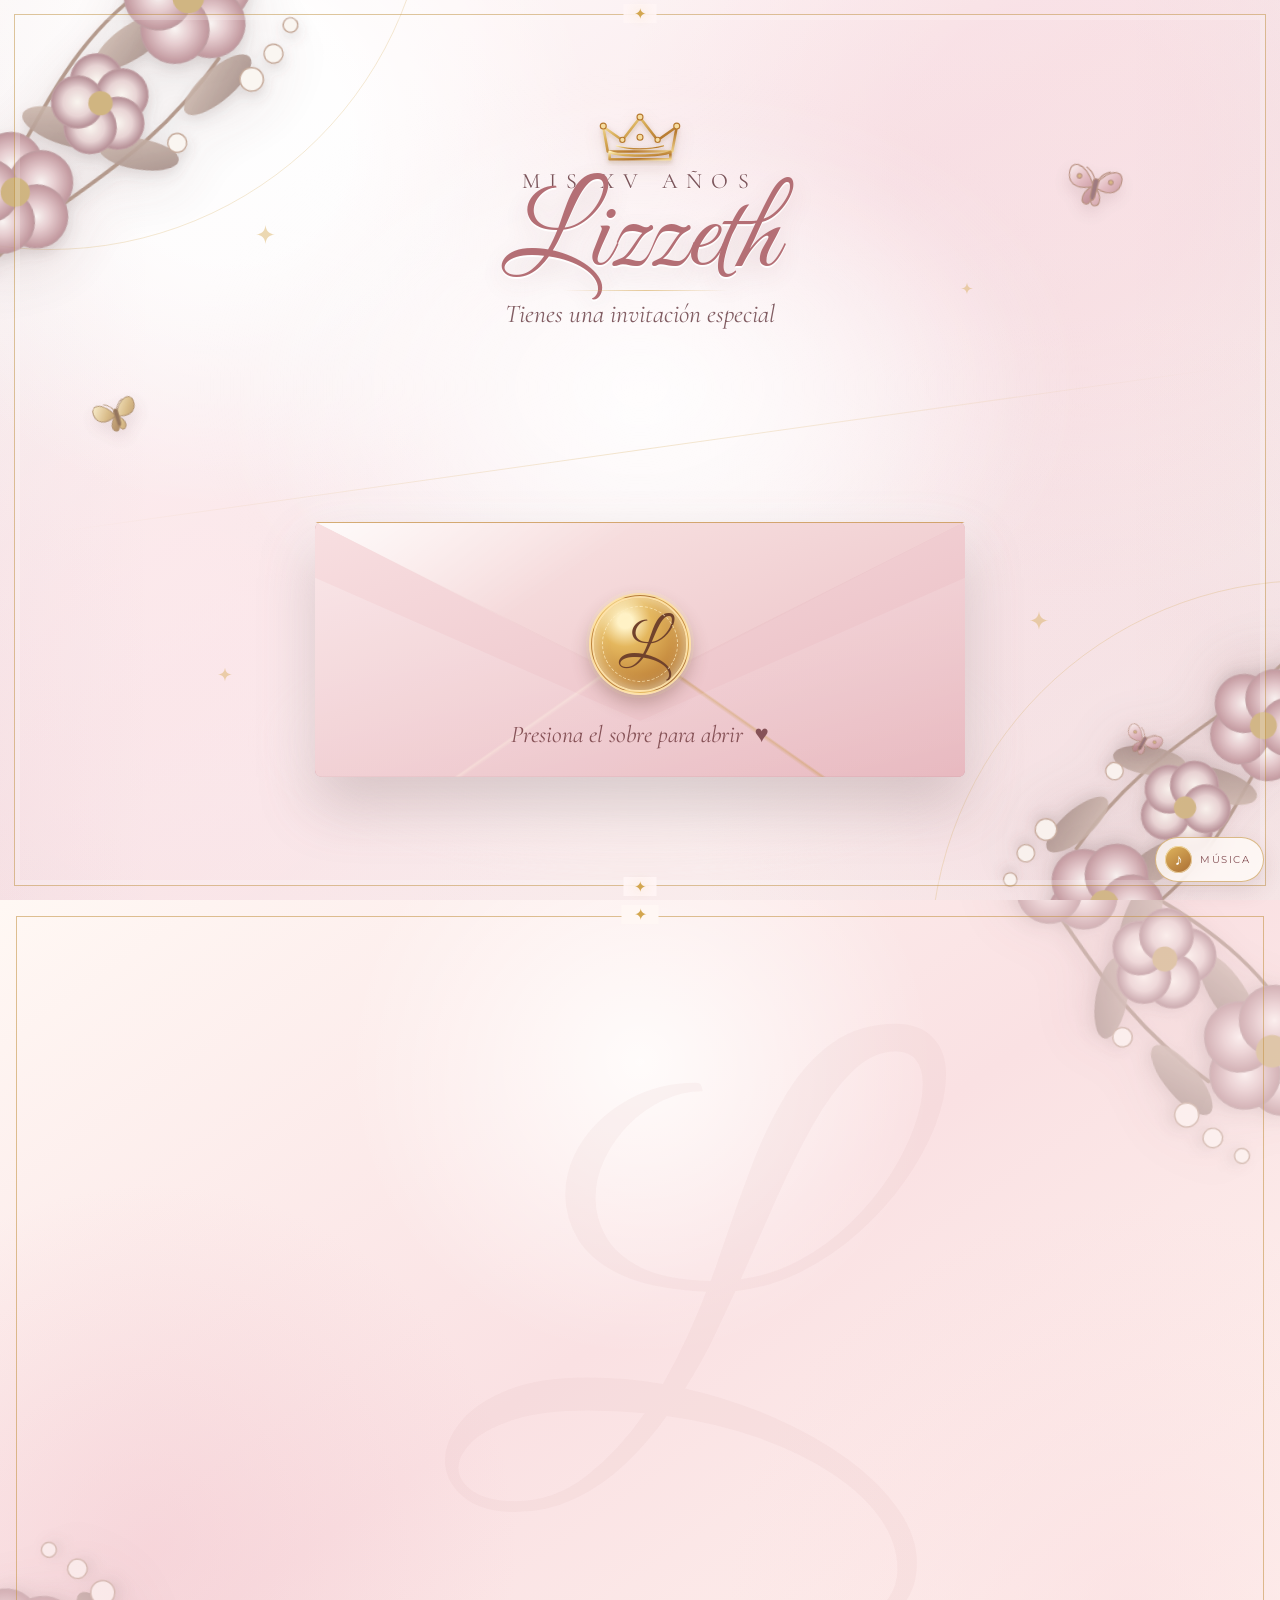
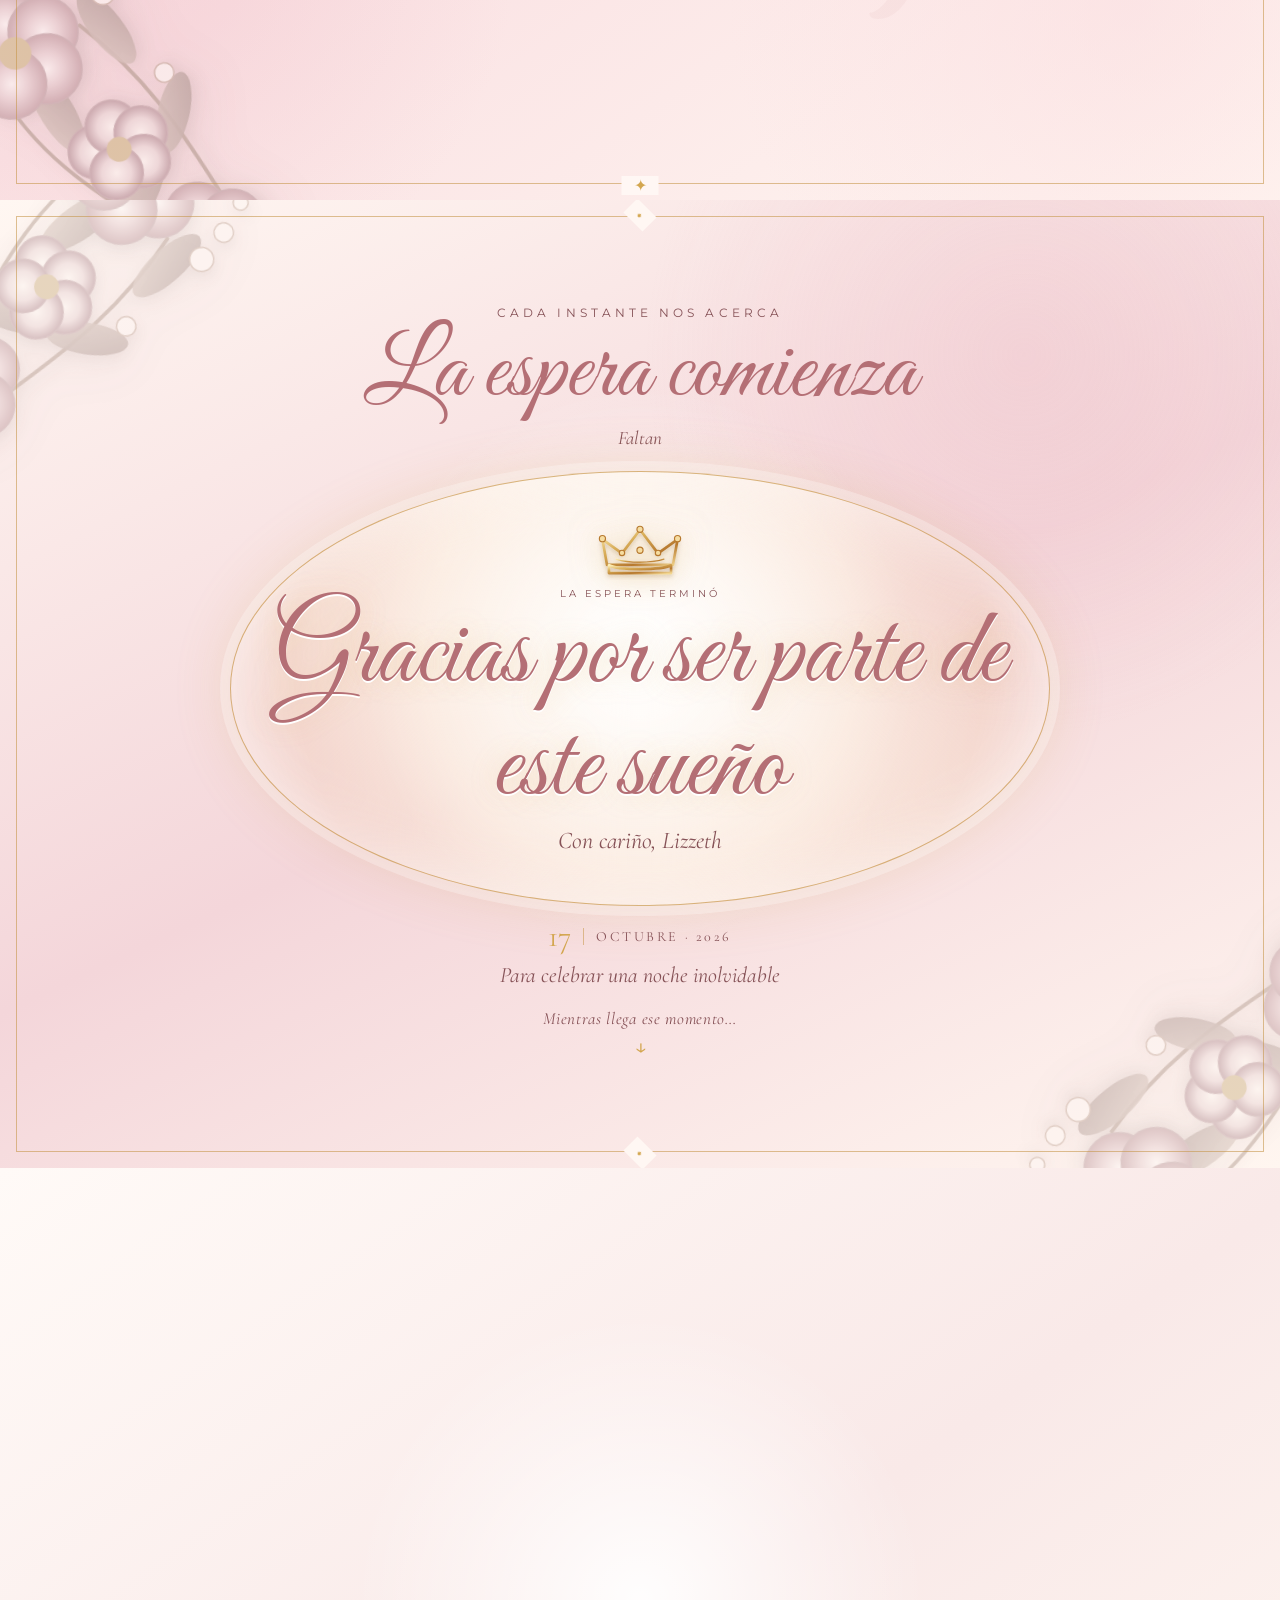
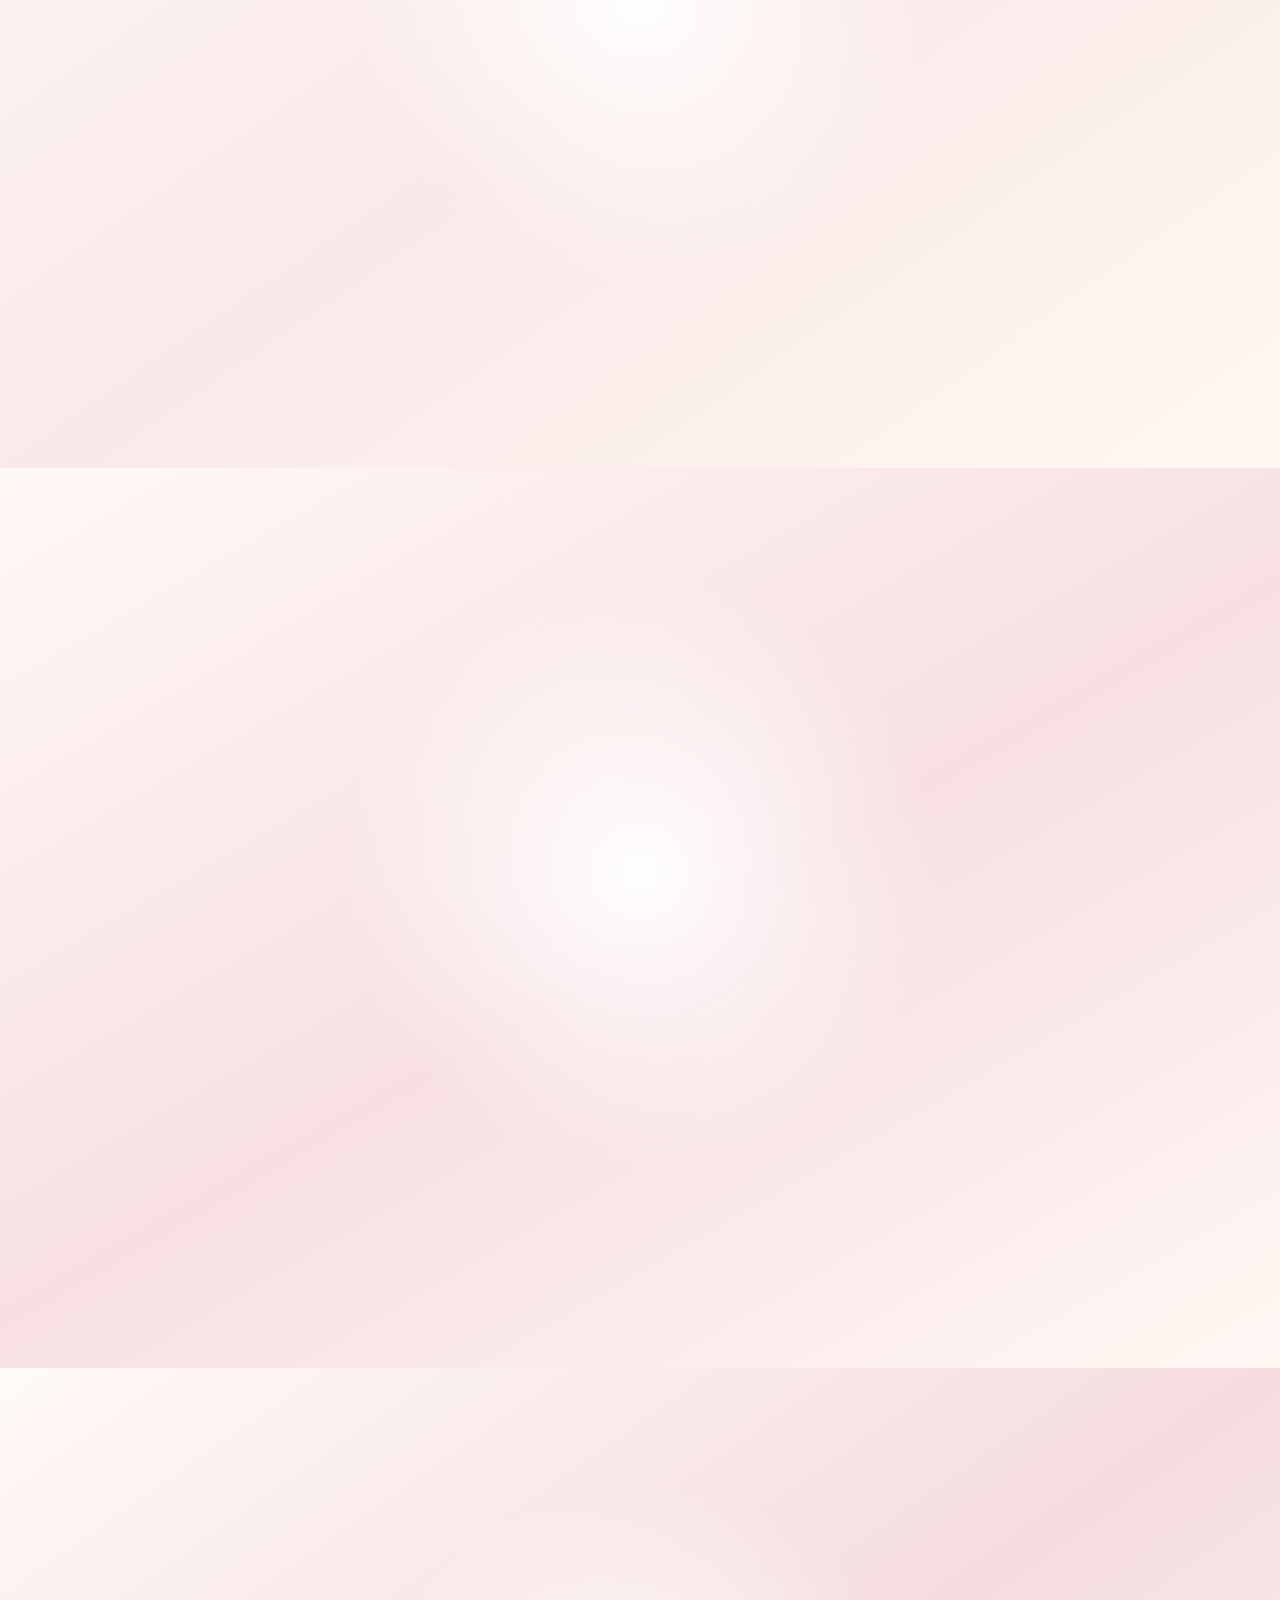
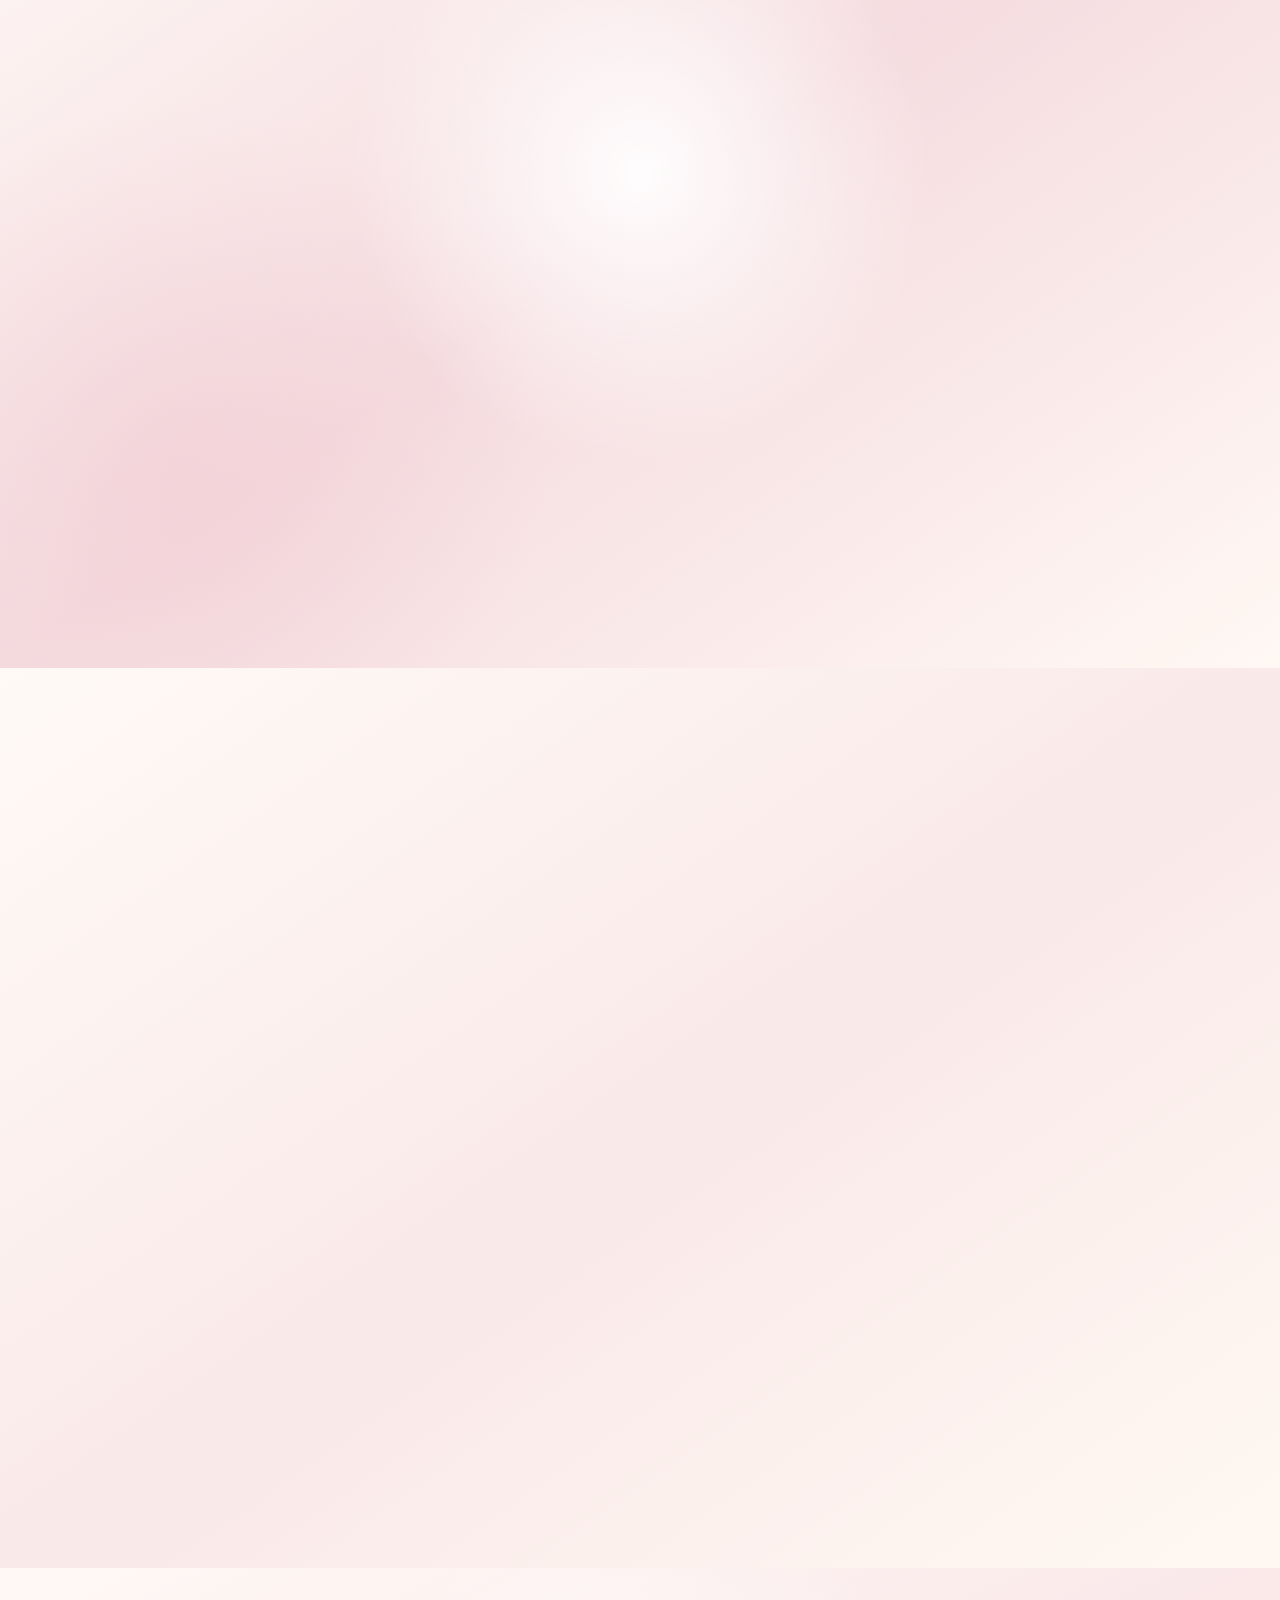
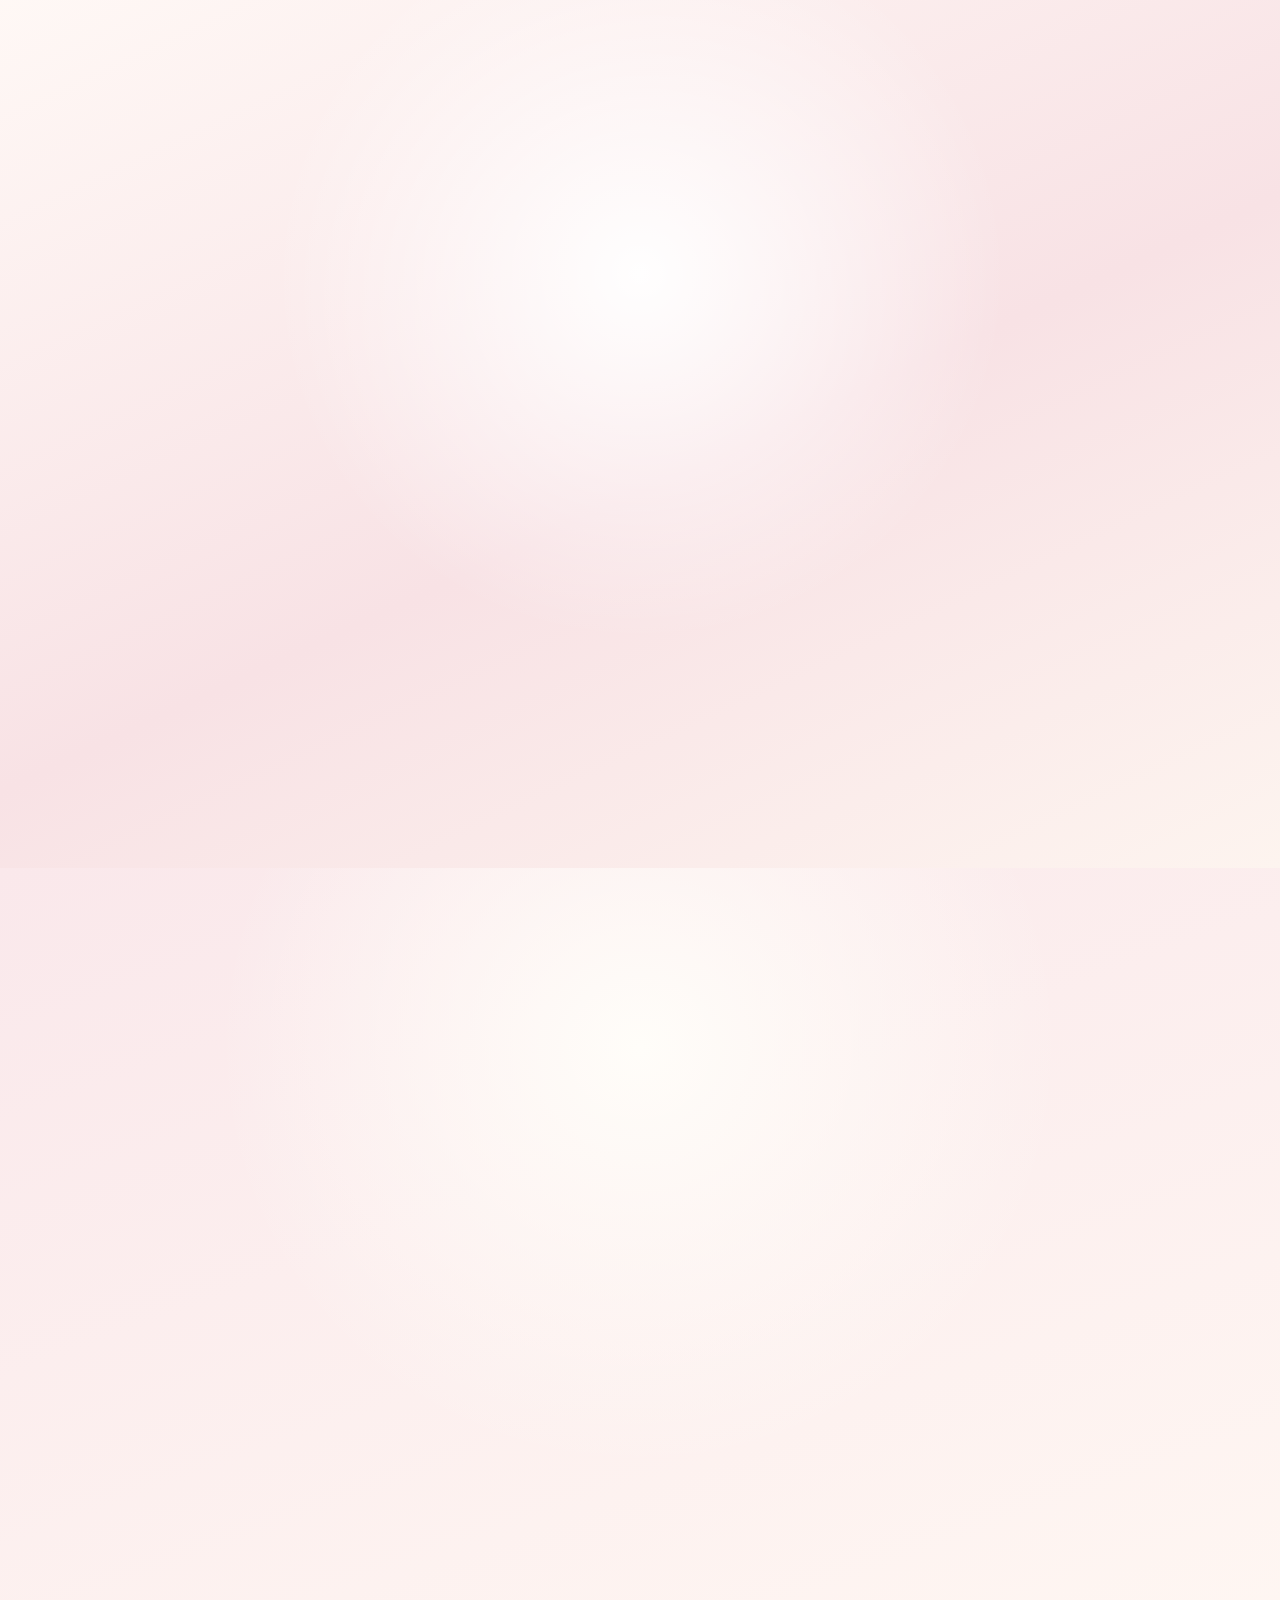
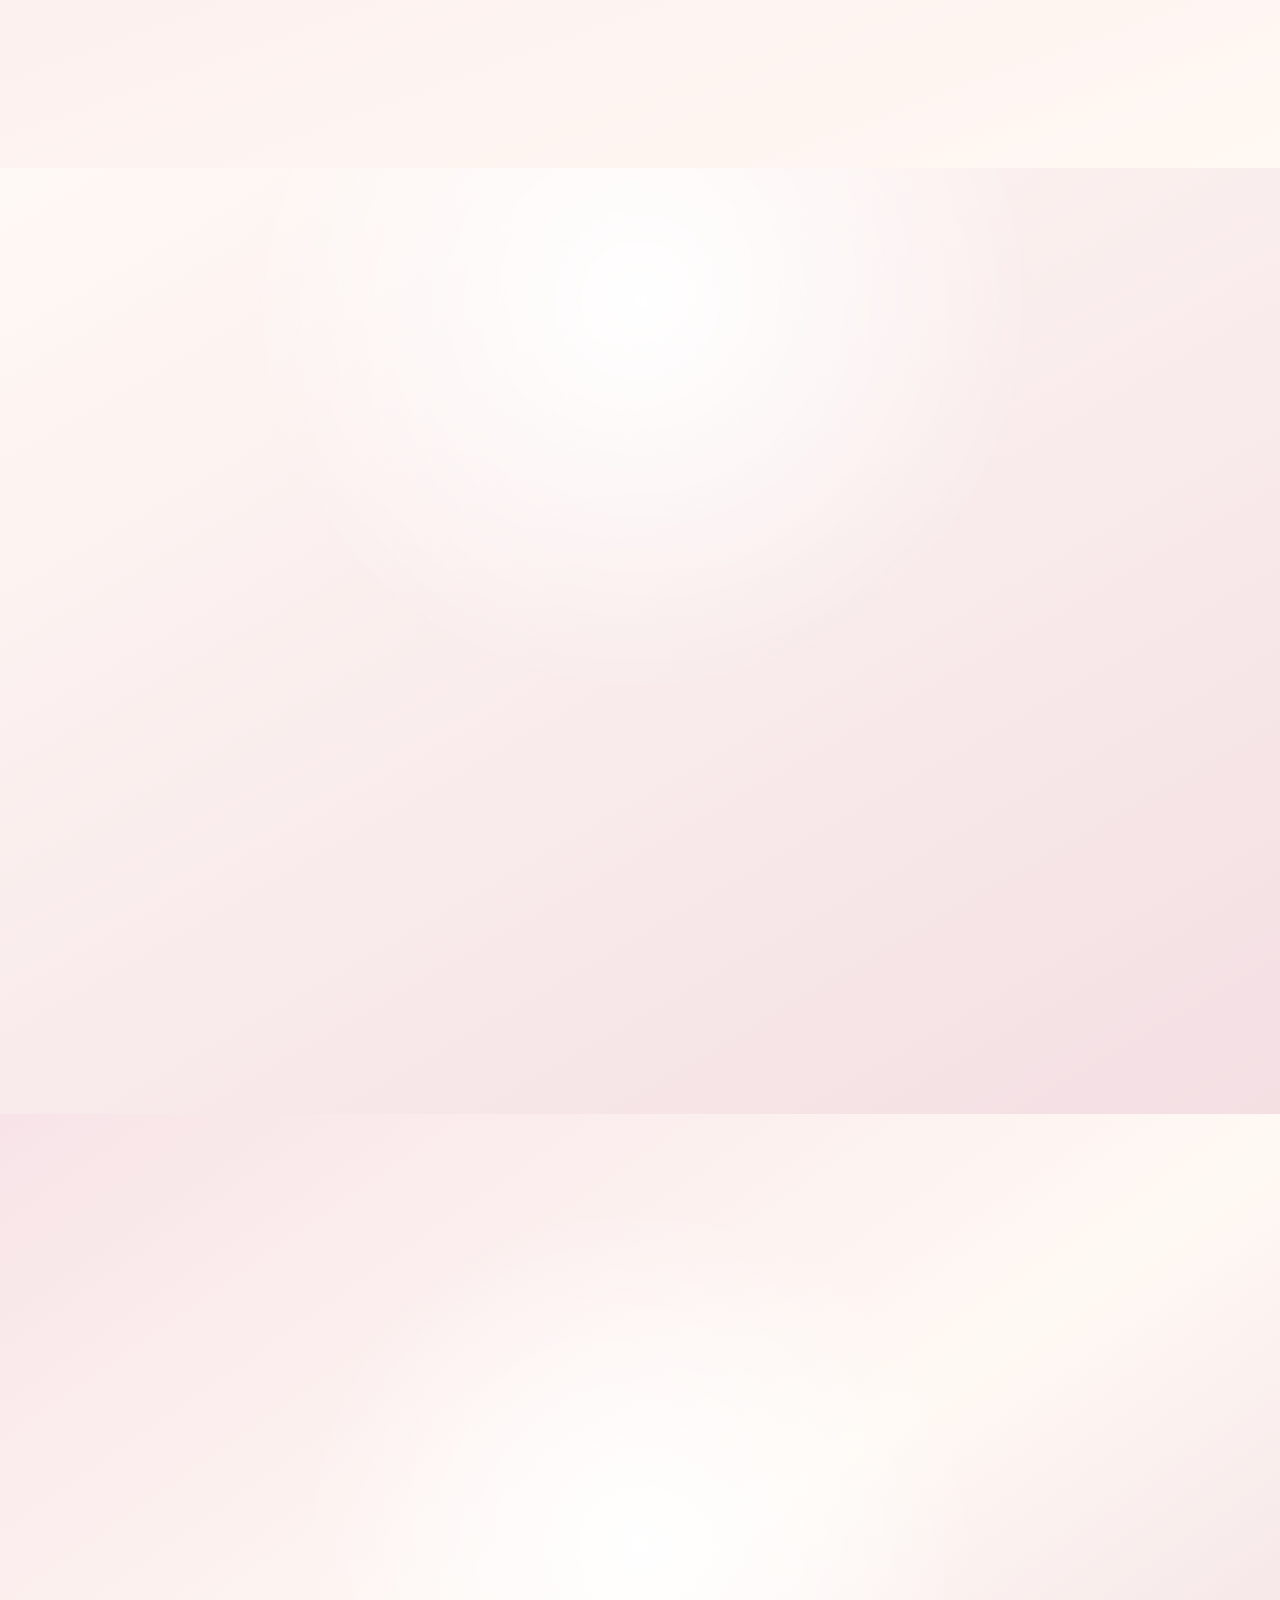
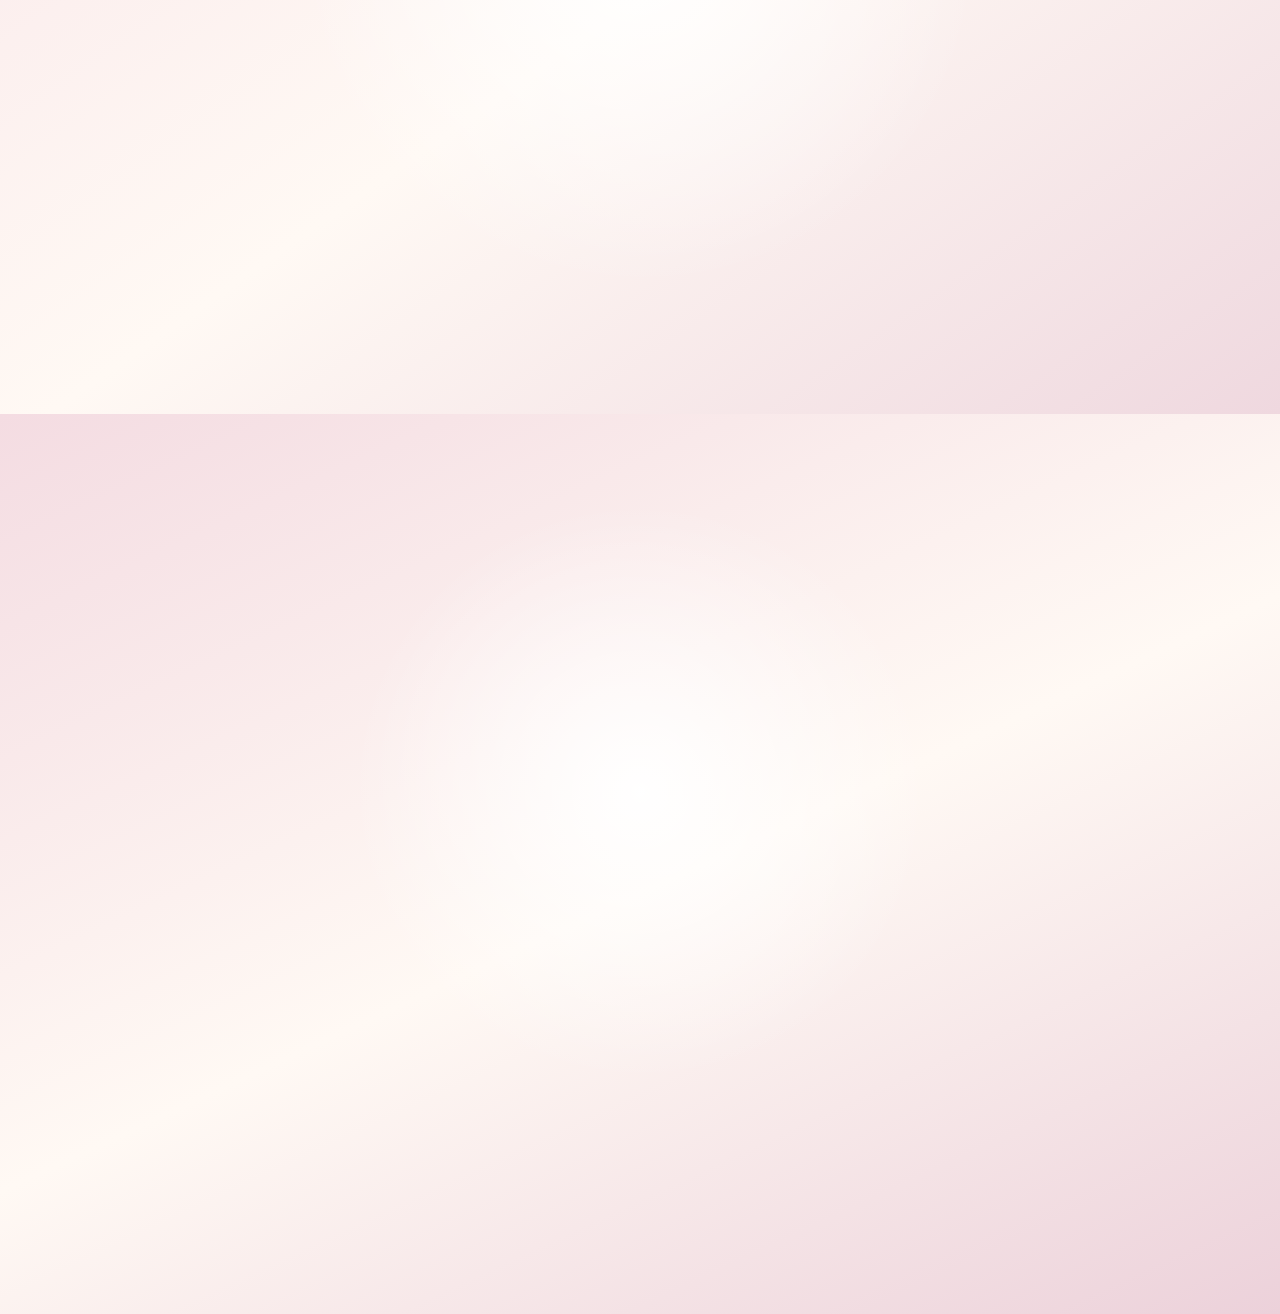
==== commit 62f05cfe: "Add files via upload" ====
--- a/index.html
+++ b/index.html
@@ -29,13 +29,13 @@
     <link rel="stylesheet" href="css/secciones.css?v=31" media="print" onload="this.media='all'">
     <noscript><link rel="stylesheet" href="css/secciones.css?v=31"></noscript>
     <link rel="stylesheet" href="css/animaciones.css?v=3">
-    <link rel="stylesheet" href="css/responsive.css?v=7">
+    <link rel="stylesheet" href="css/responsive.css?v=8">
 
 </head>
 
 <body class="preloading">
 
-    <audio id="musicaInvitacion" preload="none" loop data-src="assets/audio/love-story-orchestral.mp3"></audio>
+    <audio id="musicaInvitacion" preload="none" loop src="assets/audio/love-story-orchestral-mobile.mp3?v=1"></audio>
 
     <button class="control-musica" id="controlMusica" type="button" aria-label="Reproducir música" aria-pressed="false">
         <span class="control-musica-icono" aria-hidden="true">♪</span>
@@ -217,8 +217,7 @@
 
                 <div class="bienvenida-ornamento entrada-pieza pieza-6" aria-hidden="true"><span>♡</span></div>
                 <p class="bienvenida-cierre entrada-pieza pieza-6">Será un honor contar con tu presencia</p>
-                <button class="ir-cuenta boton-siguiente entrada-pieza pieza-6" id="irCuenta" type="button" aria-label="Ir a la cuenta regresiva">
-                    <small>Toca aquí para continuar</small>
+                <button class="ir-cuenta entrada-pieza pieza-6" id="irCuenta" type="button" aria-label="Ir a la cuenta regresiva">
                     <span>La magia está por comenzar</span>
                     <i aria-hidden="true">↓</i>
                 </button>
@@ -276,8 +275,7 @@
                     <p>Octubre · 2026</p>
                 </div>
                 <p class="cuenta-cierre" id="mensajeCuenta">Para celebrar una noche inolvidable</p>
-                <button class="ir-mensaje boton-siguiente" id="irMensaje" type="button" aria-label="Continuar al mensaje especial">
-                    <small>Toca aquí para continuar</small>
+                <button class="ir-mensaje" id="irMensaje" type="button" aria-label="Continuar al mensaje especial">
                     <span>Mientras llega ese momento…</span>
                     <i aria-hidden="true">↓</i>
                 </button>
@@ -306,8 +304,7 @@
                     <span>Con ilusión,</span>
                     <strong>Lizzeth</strong>
                 </div>
-                <button class="ir-familia boton-siguiente" id="irFamilia" type="button" aria-label="Continuar a la sección de familia">
-                    <small>Toca aquí para continuar</small>
+                <button class="ir-familia" id="irFamilia" type="button" aria-label="Continuar a la sección de familia">
                     <span>Acompañada por quienes más amo</span>
                     <i aria-hidden="true">↓</i>
                 </button>
@@ -353,8 +350,7 @@
                 </div>
 
                 <p class="familia-cierre">Gracias por caminar a mi lado y ser parte de este sueño</p>
-                <button class="ir-evento boton-siguiente" id="irEvento" type="button" aria-label="Continuar a los detalles del evento">
-                    <small>Toca aquí para continuar</small>
+                <button class="ir-evento" id="irEvento" type="button" aria-label="Continuar a los detalles del evento">
                     <span>El lugar donde celebraremos</span>
                     <i aria-hidden="true">↓</i>
                 </button>
@@ -401,8 +397,7 @@
                 </article>
 
                 <p class="evento-cierre">Te esperamos para compartir una noche llena de magia</p>
-                <button class="ir-dress-code boton-siguiente" id="irDressCode" type="button" aria-label="Continuar al código de vestimenta">
-                    <small>Toca aquí para continuar</small>
+                <button class="ir-dress-code" id="irDressCode" type="button" aria-label="Continuar al código de vestimenta">
                     <span>El estilo para nuestra noche</span>
                     <i aria-hidden="true">↓</i>
                 </button>
@@ -416,7 +411,7 @@
 
             <div class="atelier-visual muestrario-gala" aria-hidden="true">
                 <span class="monograma-gala">L</span>
-                <p class="atelier-titulo">Maison Lizzeth</p>
+                <p class="atelier-titulo">Selección de gala</p>
                 <div class="muestras-tela">
                     <span class="tela tela-negra"></span>
                     <span class="tela tela-champagne"></span>
@@ -452,8 +447,7 @@
                     <p class="dress-nota">Gracias por ayudarnos a hacer de este momento algo aún más especial.</p>
                 </div>
             </div>
-            <button class="ir-regalos boton-siguiente" id="irRegalos" type="button" aria-label="Continuar a la mesa de regalos">
-                <small>Toca aquí para continuar</small>
+            <button class="ir-regalos" id="irRegalos" type="button" aria-label="Continuar a la mesa de regalos">
                 <span>Un detalle con cariño</span><i aria-hidden="true">↓</i>
             </button>
         </section>
@@ -486,7 +480,7 @@
                     <p class="copiar-estado" id="copiarEstado" role="status" aria-live="polite"></p>
                 </article>
                 <p class="regalos-nota">El mejor detalle será compartir esta noche contigo.</p>
-                <button class="ir-accesos boton-siguiente" id="irAccesos" type="button"><small>Toca aquí para continuar</small><span>Confirmar mi invitación</span><i aria-hidden="true">↓</i></button>
+                <button class="ir-accesos" id="irAccesos" type="button"><span>Confirmar mi invitación</span><i aria-hidden="true">↓</i></button>
             </div>
         </section>
 
@@ -528,7 +522,7 @@
                         </div>
                         <div class="boletos-imprimibles" id="boletosImprimibles"></div>
                         <p class="boletos-aviso">Conserva este archivo y presenta el código de cada invitado al ingresar.</p>
-                        <button class="ir-hospedaje boton-siguiente" id="irHospedaje" type="button"><small>Toca aquí para continuar</small><span>Ver opciones para descansar</span><i aria-hidden="true">↓</i></button>
+                        <button class="ir-hospedaje" id="irHospedaje" type="button">Ver opciones para descansar <i aria-hidden="true">↓</i></button>
                     </div>
                 </div>
             </div>
@@ -570,7 +564,7 @@
                 </div>
 
                 <aside class="hospedaje-aviso"><span aria-hidden="true">✦</span><p><strong>Una recomendación de cortesía</strong>Estas opciones se sugieren principalmente por cercanía y para pasar la noche. Si necesitas mayor comodidad, servicios específicos o una estancia especial, te recomendamos buscar una alternativa que se ajuste a tus necesidades. Confirma directamente disponibilidad, tarifas y condiciones antes de reservar.</p></aside>
-                <button class="ir-recuerdos boton-siguiente" id="irRecuerdos" type="button"><small>Toca aquí para continuar</small><span>Una noche para recordar</span><i aria-hidden="true">↓</i></button>
+                <button class="ir-recuerdos" id="irRecuerdos" type="button">Una noche para recordar <i aria-hidden="true">↓</i></button>
             </div>
         </section>
 
@@ -593,7 +587,7 @@
                     <a href="https://photos.app.goo.gl/R6RZwhjceY8muPuD9" target="_blank" rel="noopener noreferrer"><span aria-hidden="true">＋</span> Compartir mis fotos</a>
                 </div>
                 <p class="recuerdos-nota">El álbum cobrará vida durante y después de la celebración.</p>
-                <button class="ir-cierre boton-siguiente" id="irCierre" type="button"><small>Toca aquí para continuar</small><span>Hasta que llegue el gran día</span><i aria-hidden="true">↓</i></button>
+                <button class="ir-cierre" id="irCierre" type="button">Hasta que llegue el gran día <i aria-hidden="true">↓</i></button>
             </div>
         </section>
 
--- a/css/responsive.css
+++ b/css/responsive.css
@@ -280,3 +280,90 @@
         contain-intrinsic-size: auto 100svh;
     }
 }
+
+/* Navegación clara y secciones seguras para navegadores Android. */
+.boton-siguiente {
+    min-width: min(310px, 88vw) !important;
+    min-height: 58px !important;
+    box-sizing: border-box !important;
+    display: inline-flex !important;
+    flex-direction: column !important;
+    align-items: center !important;
+    justify-content: center !important;
+    gap: 2px !important;
+    padding: 9px 28px 8px !important;
+    border: 1px solid rgba(185, 129, 57, .58) !important;
+    border-radius: 999px !important;
+    color: #875a63 !important;
+    background: rgba(255, 252, 248, .9) !important;
+    box-shadow: 0 9px 24px rgba(105, 62, 70, .12), inset 0 0 0 3px rgba(255,255,255,.45) !important;
+    text-align: center !important;
+    cursor: pointer;
+    touch-action: manipulation;
+    -webkit-tap-highlight-color: transparent;
+}
+
+.boton-siguiente small {
+    display: block;
+    color: #b17b38;
+    font: 500 8px/1.2 "Montserrat", sans-serif;
+    font-style: normal;
+    letter-spacing: .16em;
+    text-transform: uppercase;
+}
+
+.boton-siguiente span {
+    font: italic 16px/1.15 "Cormorant Garamond", serif !important;
+}
+
+.boton-siguiente i {
+    color: #b9863d !important;
+    font-size: 19px !important;
+}
+
+.boton-siguiente:active { transform: scale(.98) !important; }
+
+main > section:not(.portada) {
+    height: auto !important;
+    min-height: 100vh;
+    min-height: 100svh;
+    overflow-x: clip !important;
+    overflow-y: visible !important;
+}
+
+@media (max-width: 620px) {
+    main > section:not(.portada) {
+        place-items: center;
+        padding-top: max(48px, env(safe-area-inset-top)) !important;
+        padding-bottom: max(48px, env(safe-area-inset-bottom)) !important;
+    }
+
+    .boton-siguiente {
+        width: min(310px, 88vw) !important;
+        margin: 20px auto 0 !important;
+        position: relative !important;
+        left: auto !important;
+        right: auto !important;
+        bottom: auto !important;
+        transform: none !important;
+    }
+
+    .boton-siguiente i {
+        position: absolute;
+        right: 16px;
+    }
+}
+
+@media (max-width: 380px), (max-height: 700px) and (max-width: 620px) {
+    main > section:not(.portada) {
+        padding-top: 42px !important;
+        padding-bottom: 42px !important;
+    }
+
+    .boton-siguiente {
+        width: min(292px, 90vw) !important;
+        min-height: 54px !important;
+        margin-top: 15px !important;
+        padding-inline: 24px !important;
+    }
+}
